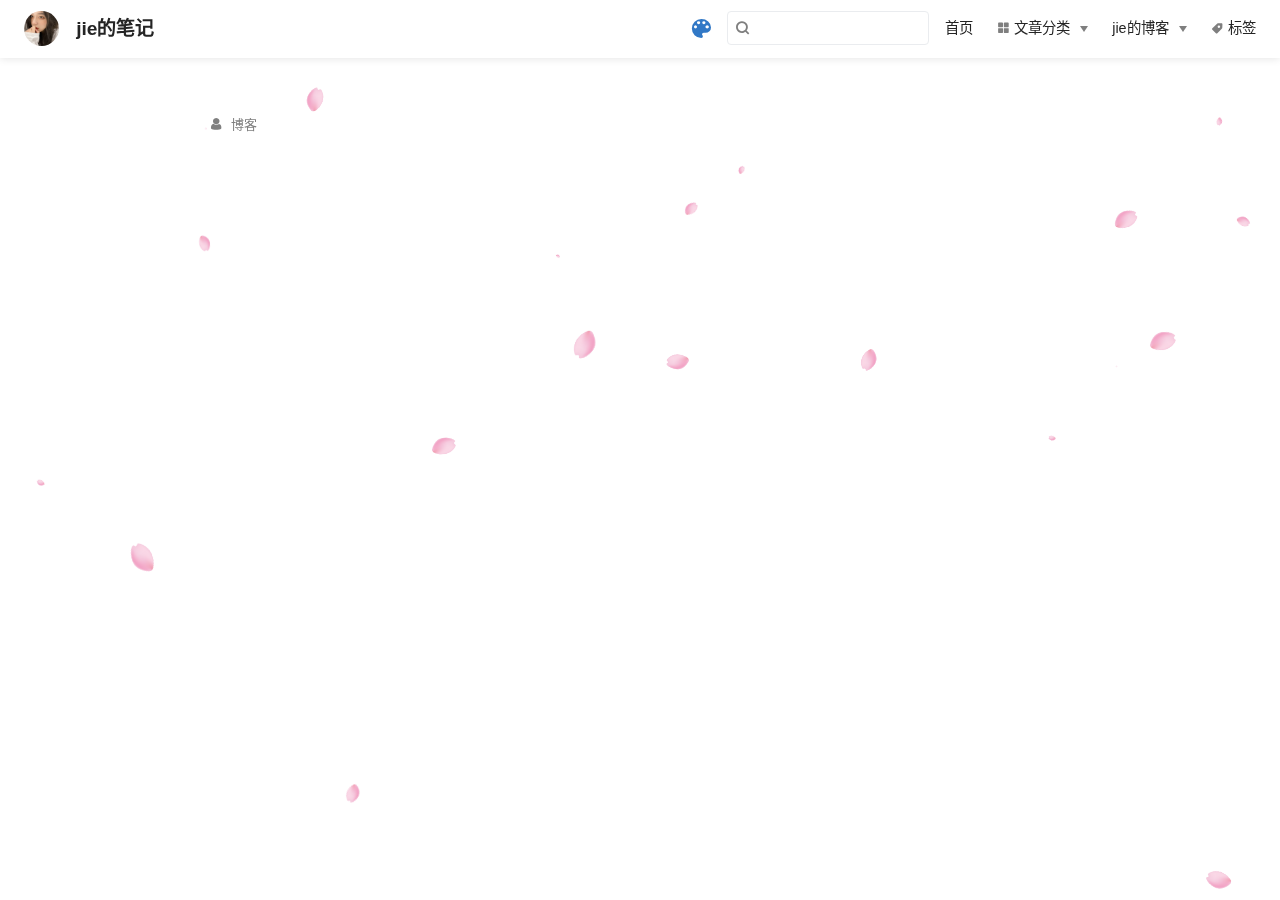
==== categories/index.html @ 3d23838f "feat two" ====
<!DOCTYPE html>
<html lang="zh-CN">
  <head>
    <meta charset="utf-8">
    <meta name="viewport" content="width=device-width,initial-scale=1">
    <title>Categories | jie的笔记</title>
    <meta name="generator" content="VuePress 1.9.9">
    
    <meta name="description" content="鸡鸡鸡">
    
    <link rel="preload" href="/assets/css/0.styles.43501069.css" as="style"><link rel="preload" href="/assets/js/app.37d0c473.js" as="script"><link rel="preload" href="/assets/js/3.f2fbe34a.js" as="script"><link rel="preload" href="/assets/js/1.c74af5e0.js" as="script"><link rel="prefetch" href="/assets/js/10.d3dc0fa8.js"><link rel="prefetch" href="/assets/js/11.78cf3663.js"><link rel="prefetch" href="/assets/js/12.e8c0bba5.js"><link rel="prefetch" href="/assets/js/13.410f27b8.js"><link rel="prefetch" href="/assets/js/14.32c86ac4.js"><link rel="prefetch" href="/assets/js/15.c1bbd202.js"><link rel="prefetch" href="/assets/js/4.d15a57fa.js"><link rel="prefetch" href="/assets/js/5.4e952d87.js"><link rel="prefetch" href="/assets/js/6.4888f1c6.js"><link rel="prefetch" href="/assets/js/7.62f1fdc5.js"><link rel="prefetch" href="/assets/js/8.a4cc8111.js"><link rel="prefetch" href="/assets/js/9.5aacf98c.js">
    <link rel="stylesheet" href="/assets/css/0.styles.43501069.css">
  </head>
  <body>
    <div id="app" data-server-rendered="true"><div class="theme-container no-sidebar" data-v-7dd95ae2><div data-v-7dd95ae2><div class="password-shadow password-wrapper-out" style="display:none;" data-v-59e6cb88 data-v-7dd95ae2 data-v-7dd95ae2><h3 class="title" data-v-59e6cb88>jie的笔记</h3> <p class="description" data-v-59e6cb88>鸡鸡鸡</p> <label id="box" class="inputBox" data-v-59e6cb88><input type="password" value="" data-v-59e6cb88> <span data-v-59e6cb88>Konck! Knock!</span> <button data-v-59e6cb88>OK</button></label> <div class="footer" data-v-59e6cb88><span data-v-59e6cb88><i class="iconfont reco-theme" data-v-59e6cb88></i> <a target="blank" href="https://vuepress-theme-reco.recoluan.com" data-v-59e6cb88>vuePress-theme-reco</a></span> <span data-v-59e6cb88><i class="iconfont reco-copyright" data-v-59e6cb88></i> <a data-v-59e6cb88><span data-v-59e6cb88>博客</span>
          
        <!---->
        2023
      </a></span></div></div> <div class="hide" data-v-7dd95ae2><header class="navbar" data-v-7dd95ae2><div class="sidebar-button"><svg xmlns="http://www.w3.org/2000/svg" aria-hidden="true" role="img" viewBox="0 0 448 512" class="icon"><path fill="currentColor" d="M436 124H12c-6.627 0-12-5.373-12-12V80c0-6.627 5.373-12 12-12h424c6.627 0 12 5.373 12 12v32c0 6.627-5.373 12-12 12zm0 160H12c-6.627 0-12-5.373-12-12v-32c0-6.627 5.373-12 12-12h424c6.627 0 12 5.373 12 12v32c0 6.627-5.373 12-12 12zm0 160H12c-6.627 0-12-5.373-12-12v-32c0-6.627 5.373-12 12-12h424c6.627 0 12 5.373 12 12v32c0 6.627-5.373 12-12 12z"></path></svg></div> <a href="/" class="home-link router-link-active"><img src="/11.png" alt="jie的笔记" class="logo"> <span class="site-name">jie的笔记</span></a> <div class="links"><div class="color-picker"><a class="color-button"><i class="iconfont reco-color"></i></a> <div class="color-picker-menu" style="display:none;"><div class="mode-options"><h4 class="title">Choose mode</h4> <ul class="color-mode-options"><li class="dark">dark</li><li class="auto active">auto</li><li class="light">light</li></ul></div></div></div> <div class="search-box"><i class="iconfont reco-search"></i> <input aria-label="Search" autocomplete="off" spellcheck="false" value=""> <!----></div> <nav class="nav-links can-hide"><div class="nav-item"><a href="/" class="nav-link"><i class="undefined"></i>
  首页
</a></div><div class="nav-item"><div class="dropdown-wrapper"><a class="dropdown-title"><span class="title"><i class="iconfont reco-category"></i>
      文章分类
    </span> <span class="arrow right"></span></a> <ul class="nav-dropdown" style="display:none;"><li class="dropdown-item"><!----> <a href="/categories/后端/" class="nav-link"><i class="undefined"></i>
  后端
</a></li><li class="dropdown-item"><!----> <a href="/categories/前端/" class="nav-link"><i class="undefined"></i>
  前端
</a></li></ul></div></div><div class="nav-item"><div class="dropdown-wrapper"><a class="dropdown-title"><span class="title"><i class="undefined"></i>
      jie的博客
    </span> <span class="arrow right"></span></a> <ul class="nav-dropdown" style="display:none;"><li class="dropdown-item"><!----> <a href="https://juejin.cn/user/4161014434105000" target="_blank" rel="noopener noreferrer" class="nav-link external"><i class="undefined"></i>
  掘金
  <span><svg xmlns="http://www.w3.org/2000/svg" aria-hidden="true" focusable="false" x="0px" y="0px" viewBox="0 0 100 100" width="15" height="15" class="icon outbound"><path fill="currentColor" d="M18.8,85.1h56l0,0c2.2,0,4-1.8,4-4v-32h-8v28h-48v-48h28v-8h-32l0,0c-2.2,0-4,1.8-4,4v56C14.8,83.3,16.6,85.1,18.8,85.1z"></path> <polygon fill="currentColor" points="45.7,48.7 51.3,54.3 77.2,28.5 77.2,37.2 85.2,37.2 85.2,14.9 62.8,14.9 62.8,22.9 71.5,22.9"></polygon></svg> <span class="sr-only">(opens new window)</span></span></a></li><li class="dropdown-item"><!----> <a href="https://github.com/jie0181" target="_blank" rel="noopener noreferrer" class="nav-link external"><i class="undefined"></i>
  Github
  <span><svg xmlns="http://www.w3.org/2000/svg" aria-hidden="true" focusable="false" x="0px" y="0px" viewBox="0 0 100 100" width="15" height="15" class="icon outbound"><path fill="currentColor" d="M18.8,85.1h56l0,0c2.2,0,4-1.8,4-4v-32h-8v28h-48v-48h28v-8h-32l0,0c-2.2,0-4,1.8-4,4v56C14.8,83.3,16.6,85.1,18.8,85.1z"></path> <polygon fill="currentColor" points="45.7,48.7 51.3,54.3 77.2,28.5 77.2,37.2 85.2,37.2 85.2,14.9 62.8,14.9 62.8,22.9 71.5,22.9"></polygon></svg> <span class="sr-only">(opens new window)</span></span></a></li></ul></div></div><div class="nav-item"><a href="/tag/" class="nav-link"><i class="iconfont reco-tag"></i>
  标签
</a></div> <!----></nav></div></header> <div class="sidebar-mask" data-v-7dd95ae2></div> <aside class="sidebar" data-v-7dd95ae2><div class="personal-info-wrapper" data-v-1fad0c41 data-v-7dd95ae2><img src="/11.png" alt="author-avatar" class="personal-img" data-v-1fad0c41> <h3 class="name" data-v-1fad0c41>
    博客
  </h3> <div class="num" data-v-1fad0c41><div data-v-1fad0c41><h3 data-v-1fad0c41>5</h3> <h6 data-v-1fad0c41>文章</h6></div> <div data-v-1fad0c41><h3 data-v-1fad0c41>2</h3> <h6 data-v-1fad0c41>标签</h6></div></div> <ul class="social-links" data-v-1fad0c41></ul> <hr data-v-1fad0c41></div> <nav class="nav-links"><div class="nav-item"><a href="/" class="nav-link"><i class="undefined"></i>
  首页
</a></div><div class="nav-item"><div class="dropdown-wrapper"><a class="dropdown-title"><span class="title"><i class="iconfont reco-category"></i>
      文章分类
    </span> <span class="arrow right"></span></a> <ul class="nav-dropdown" style="display:none;"><li class="dropdown-item"><!----> <a href="/categories/后端/" class="nav-link"><i class="undefined"></i>
  后端
</a></li><li class="dropdown-item"><!----> <a href="/categories/前端/" class="nav-link"><i class="undefined"></i>
  前端
</a></li></ul></div></div><div class="nav-item"><div class="dropdown-wrapper"><a class="dropdown-title"><span class="title"><i class="undefined"></i>
      jie的博客
    </span> <span class="arrow right"></span></a> <ul class="nav-dropdown" style="display:none;"><li class="dropdown-item"><!----> <a href="https://juejin.cn/user/4161014434105000" target="_blank" rel="noopener noreferrer" class="nav-link external"><i class="undefined"></i>
  掘金
  <span><svg xmlns="http://www.w3.org/2000/svg" aria-hidden="true" focusable="false" x="0px" y="0px" viewBox="0 0 100 100" width="15" height="15" class="icon outbound"><path fill="currentColor" d="M18.8,85.1h56l0,0c2.2,0,4-1.8,4-4v-32h-8v28h-48v-48h28v-8h-32l0,0c-2.2,0-4,1.8-4,4v56C14.8,83.3,16.6,85.1,18.8,85.1z"></path> <polygon fill="currentColor" points="45.7,48.7 51.3,54.3 77.2,28.5 77.2,37.2 85.2,37.2 85.2,14.9 62.8,14.9 62.8,22.9 71.5,22.9"></polygon></svg> <span class="sr-only">(opens new window)</span></span></a></li><li class="dropdown-item"><!----> <a href="https://github.com/jie0181" target="_blank" rel="noopener noreferrer" class="nav-link external"><i class="undefined"></i>
  Github
  <span><svg xmlns="http://www.w3.org/2000/svg" aria-hidden="true" focusable="false" x="0px" y="0px" viewBox="0 0 100 100" width="15" height="15" class="icon outbound"><path fill="currentColor" d="M18.8,85.1h56l0,0c2.2,0,4-1.8,4-4v-32h-8v28h-48v-48h28v-8h-32l0,0c-2.2,0-4,1.8-4,4v56C14.8,83.3,16.6,85.1,18.8,85.1z"></path> <polygon fill="currentColor" points="45.7,48.7 51.3,54.3 77.2,28.5 77.2,37.2 85.2,37.2 85.2,14.9 62.8,14.9 62.8,22.9 71.5,22.9"></polygon></svg> <span class="sr-only">(opens new window)</span></span></a></li></ul></div></div><div class="nav-item"><a href="/tag/" class="nav-link"><i class="iconfont reco-tag"></i>
  标签
</a></div> <!----></nav> <!----> </aside> <div class="password-shadow password-wrapper-in" style="display:none;" data-v-59e6cb88 data-v-7dd95ae2><h3 class="title" data-v-59e6cb88>Categories</h3> <!----> <label id="box" class="inputBox" data-v-59e6cb88><input type="password" value="" data-v-59e6cb88> <span data-v-59e6cb88>Konck! Knock!</span> <button data-v-59e6cb88>OK</button></label> <div class="footer" data-v-59e6cb88><span data-v-59e6cb88><i class="iconfont reco-theme" data-v-59e6cb88></i> <a target="blank" href="https://vuepress-theme-reco.recoluan.com" data-v-59e6cb88>vuePress-theme-reco</a></span> <span data-v-59e6cb88><i class="iconfont reco-copyright" data-v-59e6cb88></i> <a data-v-59e6cb88><span data-v-59e6cb88>博客</span>
          
        <!---->
        2023
      </a></span></div></div> <div data-v-7dd95ae2><div data-v-7dd95ae2><main class="page" style="padding-right:0;"><section style="display:;"><div class="page-title"><h1 class="title"></h1> <div data-v-8a445198><i class="iconfont reco-account" data-v-8a445198><span data-v-8a445198>博客</span></i> <!----> <!----> <!----></div></div> <!----></section> <footer class="page-edit"><!----> <!----></footer> <!----> <div class="comments-wrapper"><!----></div></main></div> <!----></div> <ul class="sub-sidebar sub-sidebar-wrapper" style="width:0;" data-v-b57cc07c data-v-7dd95ae2></ul></div></div></div><div class="global-ui"><div class="back-to-ceiling" style="right:1rem;bottom:6rem;width:2.5rem;height:2.5rem;border-radius:.25rem;line-height:2.5rem;display:none;" data-v-c6073ba8 data-v-c6073ba8><svg t="1574745035067" viewBox="0 0 1024 1024" version="1.1" xmlns="http://www.w3.org/2000/svg" p-id="5404" class="icon" data-v-c6073ba8><path d="M526.60727968 10.90185116a27.675 27.675 0 0 0-29.21455937 0c-131.36607665 82.28402758-218.69155461 228.01873535-218.69155402 394.07834331a462.20625001 462.20625001 0 0 0 5.36959153 69.94390903c1.00431239 6.55289093-0.34802892 13.13561351-3.76865779 18.80351572-32.63518765 54.11355614-51.75690182 118.55860487-51.7569018 187.94566865a371.06718723 371.06718723 0 0 0 11.50484808 91.98906777c6.53300375 25.50556257 41.68394495 28.14064038 52.69160883 4.22606766 17.37162448-37.73630017 42.14135425-72.50938081 72.80769204-103.21549295 2.18761121 3.04276886 4.15646224 6.24463696 6.40373557 9.22774369a1871.4375 1871.4375 0 0 0 140.04691725 5.34970492 1866.36093723 1866.36093723 0 0 0 140.04691723-5.34970492c2.24727335-2.98310674 4.21612437-6.18497483 6.3937923-9.2178004 30.66633723 30.70611158 55.4360664 65.4791928 72.80769147 103.21549355 11.00766384 23.91457269 46.15860503 21.27949489 52.69160879-4.22606768a371.15156223 371.15156223 0 0 0 11.514792-91.99901164c0-69.36717486-19.13165746-133.82216804-51.75690182-187.92578088-3.42062944-5.66790279-4.76302748-12.26056868-3.76865837-18.80351632a462.20625001 462.20625001 0 0 0 5.36959269-69.943909c-0.00994388-166.08943902-87.32547796-311.81420293-218.6915546-394.09823051zM605.93803103 357.87693858a93.93749974 93.93749974 0 1 1-187.89594924 6.1e-7 93.93749974 93.93749974 0 0 1 187.89594924-6.1e-7z" p-id="5405" data-v-c6073ba8></path><path d="M429.50777625 765.63860547C429.50777625 803.39355007 466.44236686 1000.39046097 512.00932183 1000.39046097c45.56695499 0 82.4922232-197.00623328 82.5015456-234.7518555 0-37.75494459-36.9345906-68.35043303-82.4922232-68.34111062-45.57627738-0.00932239-82.52019037 30.59548842-82.51086798 68.34111062z" p-id="5406" data-v-c6073ba8></path></svg></div><div class="Sakura" data-v-248d85d6><canvas id="canvas_sakura" style="z-index:-1;" data-v-248d85d6></canvas></div><canvas id="vuepress-canvas-cursor"></canvas></div></div>
    <script src="/assets/js/app.37d0c473.js" defer></script><script src="/assets/js/3.f2fbe34a.js" defer></script><script src="/assets/js/1.c74af5e0.js" defer></script>
  </body>
</html>
---- assets/css/0.styles.43501069.css ----
.medium-zoom-overlay{z-index:100}.medium-zoom-overlay~img{z-index:101}html{scroll-behavior:smooth}.dark .content__default code{background-color:rgba(58,58,92,.7);color:#fff}.back-to-ceiling[data-v-c6073ba8]{background-color:#fff;background-color:var(--background-color);box-shadow:0 1px 6px 0 rgba(0,0,0,.2);box-shadow:var(--box-shadow);position:fixed;display:inline-block;text-align:center;cursor:pointer}.back-to-ceiling[data-v-c6073ba8]::hover{background:#d5dbe7}.back-to-ceiling .icon[data-v-c6073ba8]{position:absolute;top:0;bottom:0;left:0;right:0;margin:auto;width:26px;height:26px;fill:#3178c6}.fade-enter-active[data-v-c6073ba8],.fade-leave-active[data-v-c6073ba8]{transition:all .5s}.fade-enter[data-v-c6073ba8],.fade-leave-to[data-v-c6073ba8]{opacity:0;transform:translateY(120px)}.pagation[data-v-22b6649c]{font-weight:700;text-align:center;color:#888;color:var(--text-color);margin:20px auto 0;background:#f2f2f2;background:var(--background-color)}.pagation .pagation-list[data-v-22b6649c]{font-size:0;line-height:50px;-webkit-touch-callout:none;-webkit-user-select:none;-moz-user-select:none;user-select:none}.pagation .pagation-list span[data-v-22b6649c]{font-size:14px}.pagation .pagation-list span.jump[data-v-22b6649c],.pagation .pagation-list span.jumpinp input[data-v-22b6649c]{box-shadow:var(--box-shadow);border:1px solid var(--border-color)!important;border:1px solid #ccc}.pagation .pagation-list span.jump[data-v-22b6649c]{padding:5px 8px;border-radius:4px;cursor:pointer;margin-left:5px}.pagation .pagation-list span.jumpinp input[data-v-22b6649c]{width:55px;height:26px;background-color:var(--background-color);font-size:13px;border-radius:4px;text-align:center;outline:none}.pagation .pagation-list span.bgprimary[data-v-22b6649c]{cursor:default;color:#fff;background:#3178c6;border-color:#3178c6}.pagation .pagation-list span.ellipsis[data-v-22b6649c]{padding:0 8px}.pagation .pagation-list span.jumppoint[data-v-22b6649c]{margin:0 10px 0 30px}.valine-wrapper #valine.v .vbtn{color:#2c3e50;color:var(--text-color);border:1px solid #eaecef;border-color:var(--border-color)}.valine-wrapper #valine.v .vbtn:hover{color:#3178c6;border-color:#3178c6}.valine-wrapper #valine.v .vwrap{background:rgba(27,31,35,.05);background:var(--code-color);border:1px solid #eaecef;border-color:var(--border-color)}.valine-wrapper #valine.v .vwrap .vheader .vinput{border-bottom:1px dashed var(--border-color)}.valine-wrapper #valine.v .vwrap .vheader .vinput:focus{border-bottom-color:#3178c6}.valine-wrapper #valine.v .vwrap .vheader .vinput:-internal-autofill-selected{background-color:var(--code-color)!important}.valine-wrapper #valine.v .vinfo{padding-left:.6rem}.valine-wrapper #valine.v .vcard .vquote{margin-left:0;border-left:none}.valine-wrapper #valine.v .vcard .vimg{width:2.8rem;height:2.8rem;border-radius:.25rem;border:none}.valine-wrapper #valine.v .vcard .vhead .vnick{color:#3178c6}.valine-wrapper #valine.v .vcard .vhead .vnick:before{background:#3178c6}.valine-wrapper #valine.v .vh{border-bottom:none}.valine-wrapper #valine.v .vh .vhead .vsys{color:#3178c6;color:var(--text-color);background:rgba(27,31,35,.05);background:var(--code-color)}.valine-wrapper #valine.v .vh .vmeta{margin-bottom:1rem}.valine-wrapper #valine.v .vh .vmeta .vat{margin-right:.3rem;background:rgba(27,31,35,.05);background:var(--code-color);border-radius:.25rem;padding:0 .4rem;color:var(--text-color);border:1px solid #eaecef;border-color:var(--border-color)}.valine-wrapper #valine.v .vh .vmeta .vat:hover{color:#3178c6;border-color:#3178c6}.valine-wrapper #valine.v .vh .vcontent{background:rgba(27,31,35,.05);background:var(--code-color);border-radius:.25rem;margin:0 .3rem;padding:.1rem .6rem .05rem}.valine-wrapper #valine.v .vh .vcontent p .at{color:#3178c6}.valine-wrapper #valine.v .vh .vcontent.expand:before{z-index:1;background:linear-gradient(180deg,hsla(0,0%,100%,0),#fff);background:linear-gradient(180deg,hsla(0,0%,100%,0),var(--background-color))}.valine-wrapper #valine.v .vh .vcontent.expand:after{color:#3178c6;color:var(--text-color);background:#fff;background:var(--background-color)}.valine-wrapper #valine.v .info{padding-right:.6rem}.valine-wrapper #valine.v .vbtn,.valine-wrapper #valine.v code,.valine-wrapper #valine.v pre{background:var(--background-color);color:var(--text-color)}.valine-wrapper #valine.v a{color:#3178c6}.valine-wrapper #valine.v a:before{background:#3178c6}

/*!
 * vssue - A vue-powered issue-based comment plugin
 *
 * @version v1.4.8
 * @link https://vssue.js.org
 * @license MIT
 * @copyright 2018-2021 meteorlxy
 */.vssue{color:#2c3e50}.vssue .vssue-button{color:#3eaf7c;border:2px solid #3eaf7c}.vssue .vssue-button:not(:disabled).vssue-button-primary{color:#3eaf7c;border-color:#3eaf7c}.vssue .vssue-icon{fill:#3eaf7c}.vssue .vssue-notice .vssue-alert{color:#3eaf7c;border:2px solid #c3ead8;background-color:#f5fbf8}.vssue .vssue-notice .vssue-progress{background-color:#3eaf7c}.vssue .vssue-status{color:#3eaf7c}@media screen and (max-width:576px){.vssue .vssue-new-comment .vssue-new-comment-body{margin-left:60px}}@media screen and (min-width:577px){.vssue .vssue-new-comment .vssue-new-comment-body{margin-left:70px}}@media screen and (max-width:576px){.vssue .vssue-new-comment .vssue-new-comment-footer{text-align:center}.vssue .vssue-new-comment .vssue-new-comment-footer .vssue-new-comment-operations{margin-top:10px}}@media screen and (min-width:577px){.vssue .vssue-new-comment .vssue-new-comment-footer{margin-left:70px;text-align:right}.vssue .vssue-new-comment .vssue-new-comment-footer .vssue-current-user{float:left}}.vssue .vssue-new-comment .vssue-new-comment-input{background-color:#f5fbf8}.vssue .vssue-comments .vssue-comment.vssue-comment-edit-mode .vssue-comment-main,.vssue .vssue-new-comment .vssue-new-comment-input:focus{border-color:#9adbbe;box-shadow:0 0 1px 1px #9adbbe}@media screen and (max-width:576px){.vssue .vssue-comments .vssue-comment .vssue-comment-body{margin-left:60px}}@media screen and (min-width:577px){.vssue .vssue-comments .vssue-comment .vssue-comment-body{margin-left:70px}}.vssue .vssue-comments .vssue-comment .vssue-comment-footer .vssue-comment-operations,.vssue .vssue-comments .vssue-comment .vssue-comment-footer .vssue-comment-reactions .vssue-comment-reaction{color:#3eaf7c}@media screen and (max-width:576px){.vssue .vssue-pagination{flex-direction:column;justify-content:center;text-align:center}}@media screen and (max-width:576px){.vssue .vssue-pagination .vssue-pagination-page{margin-top:10px}}@media screen and (min-width:577px){.vssue .vssue-pagination .vssue-pagination-page{text-align:right}}.vssue .vssue-pagination .vssue-pagination-select{border:1px solid #9adbbe}.vssue .vssue-pagination .vssue-pagination-select:focus{box-shadow:0 0 .2px .2px #9adbbe}.vssue .vssue-pagination .vssue-pagination-link:not(.disabled),.vssue :not(.vssue-comment-content) a{color:#3eaf7c}.markdown-body .tab-size[data-tab-size="1"]{-o-tab-size:1}.markdown-body .tab-size[data-tab-size="2"]{-o-tab-size:2}.markdown-body .tab-size[data-tab-size="3"]{-o-tab-size:3}.markdown-body .tab-size[data-tab-size="4"]{-o-tab-size:4}.markdown-body .tab-size[data-tab-size="5"]{-o-tab-size:5}.markdown-body .tab-size[data-tab-size="6"]{-o-tab-size:6}.markdown-body .tab-size[data-tab-size="7"]{-o-tab-size:7}.markdown-body .tab-size[data-tab-size="8"]{-o-tab-size:8}.markdown-body .tab-size[data-tab-size="9"]{-o-tab-size:9}.markdown-body .tab-size[data-tab-size="10"]{-o-tab-size:10}.markdown-body .tab-size[data-tab-size="11"]{-o-tab-size:11}.markdown-body .tab-size[data-tab-size="12"]{-o-tab-size:12}@font-face{font-family:octicons-link;src:url([data-uri]) format("woff")}.markdown-body .octicon{display:inline-block;fill:currentColor;vertical-align:text-bottom}.markdown-body .anchor{float:left;line-height:1;margin-left:-20px;padding-right:4px}.markdown-body .anchor:focus{outline:none}.markdown-body h1 .octicon-link,.markdown-body h2 .octicon-link,.markdown-body h3 .octicon-link,.markdown-body h4 .octicon-link,.markdown-body h5 .octicon-link,.markdown-body h6 .octicon-link{color:#1b1f23;vertical-align:middle;visibility:hidden}.markdown-body h1:hover .anchor,.markdown-body h2:hover .anchor,.markdown-body h3:hover .anchor,.markdown-body h4:hover .anchor,.markdown-body h5:hover .anchor,.markdown-body h6:hover .anchor{text-decoration:none}.markdown-body h1:hover .anchor .octicon-link,.markdown-body h2:hover .anchor .octicon-link,.markdown-body h3:hover .anchor .octicon-link,.markdown-body h4:hover .anchor .octicon-link,.markdown-body h5:hover .anchor .octicon-link,.markdown-body h6:hover .anchor .octicon-link{visibility:visible}.markdown-body{-ms-text-size-adjust:100%;-webkit-text-size-adjust:100%;color:#24292e;font-family:-apple-system,BlinkMacSystemFont,Segoe UI,Helvetica,Arial,sans-serif,Apple Color Emoji,Segoe UI Emoji,Segoe UI Symbol;font-size:16px;line-height:1.5;word-wrap:break-word}.markdown-body .pl-c{color:#6a737d}.markdown-body .pl-c1,.markdown-body .pl-s .pl-v{color:#005cc5}.markdown-body .pl-e,.markdown-body .pl-en{color:#6f42c1}.markdown-body .pl-s .pl-s1,.markdown-body .pl-smi{color:#24292e}.markdown-body .pl-ent{color:#22863a}.markdown-body .pl-k{color:#d73a49}.markdown-body .pl-pds,.markdown-body .pl-s,.markdown-body .pl-s .pl-pse .pl-s1,.markdown-body .pl-sr,.markdown-body .pl-sr .pl-cce,.markdown-body .pl-sr .pl-sra,.markdown-body .pl-sr .pl-sre{color:#032f62}.markdown-body .pl-smw,.markdown-body .pl-v{color:#e36209}.markdown-body .pl-bu{color:#b31d28}.markdown-body .pl-ii{background-color:#b31d28;color:#fafbfc}.markdown-body .pl-c2{background-color:#d73a49;color:#fafbfc}.markdown-body .pl-c2:before{content:"^M"}.markdown-body .pl-sr .pl-cce{color:#22863a;font-weight:700}.markdown-body .pl-ml{color:#735c0f}.markdown-body .pl-mh,.markdown-body .pl-mh .pl-en,.markdown-body .pl-ms{color:#005cc5;font-weight:700}.markdown-body .pl-mi{color:#24292e;font-style:italic}.markdown-body .pl-mb{color:#24292e;font-weight:700}.markdown-body .pl-md{background-color:#ffeef0;color:#b31d28}.markdown-body .pl-mi1{background-color:#f0fff4;color:#22863a}.markdown-body .pl-mc{background-color:#ffebda;color:#e36209}.markdown-body .pl-mi2{background-color:#005cc5;color:#f6f8fa}.markdown-body .pl-mdr{color:#6f42c1;font-weight:700}.markdown-body .pl-ba{color:#586069}.markdown-body .pl-sg{color:#959da5}.markdown-body .pl-corl{color:#032f62;text-decoration:underline}.markdown-body details{display:block}.markdown-body summary{display:list-item}.markdown-body a{background-color:transparent}.markdown-body a:active,.markdown-body a:hover{outline-width:0}.markdown-body strong{font-weight:inherit;font-weight:bolder}.markdown-body h1{margin:.67em 0}.markdown-body img{border-style:none}.markdown-body code,.markdown-body kbd,.markdown-body pre{font-family:monospace,monospace;font-size:1em}.markdown-body hr{box-sizing:content-box;overflow:visible}.markdown-body input{font:inherit;margin:0;overflow:visible}.markdown-body [type=checkbox]{box-sizing:border-box;padding:0}.markdown-body *{box-sizing:border-box}.markdown-body input{font-family:inherit;font-size:inherit;line-height:inherit}.markdown-body a{color:#0366d6;text-decoration:none}.markdown-body a:hover{text-decoration:underline}.markdown-body strong{font-weight:600}.markdown-body hr{background:transparent;border-bottom:1px solid #dfe2e5;height:0;margin:15px 0;overflow:hidden}.markdown-body hr:after,.markdown-body hr:before{content:"";display:table}.markdown-body hr:after{clear:both}.markdown-body table{border-collapse:collapse;border-spacing:0}.markdown-body td,.markdown-body th{padding:0}.markdown-body details summary{cursor:pointer}.markdown-body h1,.markdown-body h2,.markdown-body h3,.markdown-body h4,.markdown-body h5,.markdown-body h6{margin-bottom:0;margin-top:0}.markdown-body h1{font-size:32px}.markdown-body h1,.markdown-body h2{font-weight:600}.markdown-body h2{font-size:24px}.markdown-body h3{font-size:20px}.markdown-body h3,.markdown-body h4{font-weight:600}.markdown-body h4{font-size:16px}.markdown-body h5{font-size:14px}.markdown-body h5,.markdown-body h6{font-weight:600}.markdown-body h6{font-size:12px}.markdown-body p{margin-bottom:10px;margin-top:0}.markdown-body blockquote{margin:0}.markdown-body ol,.markdown-body ul{margin-bottom:0;margin-top:0;padding-left:0}.markdown-body ol ol,.markdown-body ul ol{list-style-type:lower-roman}.markdown-body ol ol ol,.markdown-body ol ul ol,.markdown-body ul ol ol,.markdown-body ul ul ol{list-style-type:lower-alpha}.markdown-body dd{margin-left:0}.markdown-body code,.markdown-body pre{font-family:SFMono-Regular,Consolas,Liberation Mono,Menlo,Courier,monospace;font-size:12px}.markdown-body pre{margin-bottom:0;margin-top:0}.markdown-body input::-webkit-inner-spin-button,.markdown-body input::-webkit-outer-spin-button{-webkit-appearance:none;appearance:none;margin:0}.markdown-body .border{border:1px solid #e1e4e8!important}.markdown-body .border-0{border:0!important}.markdown-body .border-bottom{border-bottom:1px solid #e1e4e8!important}.markdown-body .rounded-1{border-radius:3px!important}.markdown-body .bg-white{background-color:#fff!important}.markdown-body .bg-gray-light{background-color:#fafbfc!important}.markdown-body .text-gray-light{color:#6a737d!important}.markdown-body .mb-0{margin-bottom:0!important}.markdown-body .my-2{margin-bottom:8px!important;margin-top:8px!important}.markdown-body .py-0{padding-bottom:0!important;padding-top:0!important}.markdown-body .py-2{padding-bottom:8px!important;padding-top:8px!important}.markdown-body .pl-3,.markdown-body .px-3{padding-left:16px!important}.markdown-body .px-3{padding-right:16px!important}.markdown-body .f6{font-size:12px!important}.markdown-body .lh-condensed{line-height:1.25!important}.markdown-body .text-bold{font-weight:600!important}.markdown-body:after,.markdown-body:before{content:"";display:table}.markdown-body:after{clear:both}.markdown-body>:first-child{margin-top:0!important}.markdown-body>:last-child{margin-bottom:0!important}.markdown-body a:not([href]){color:inherit;text-decoration:none}.markdown-body blockquote,.markdown-body dl,.markdown-body ol,.markdown-body p,.markdown-body pre,.markdown-body table,.markdown-body ul{margin-bottom:16px;margin-top:0}.markdown-body hr{background-color:#e1e4e8;border:0;height:.25em;margin:24px 0;padding:0}.markdown-body blockquote{border-left:.25em solid #dfe2e5;color:#6a737d;padding:0 1em}.markdown-body blockquote>:first-child{margin-top:0}.markdown-body blockquote>:last-child{margin-bottom:0}.markdown-body kbd{border:1px solid #c6cbd1;border-bottom-color:#959da5;box-shadow:inset 0 -1px 0 #959da5;font-size:11px}.markdown-body h1,.markdown-body h2,.markdown-body h3,.markdown-body h4,.markdown-body h5,.markdown-body h6{font-weight:600;line-height:1.25;margin-bottom:16px;margin-top:24px}.markdown-body h1{font-size:2em}.markdown-body h1,.markdown-body h2{border-bottom:1px solid #eaecef;padding-bottom:.3em}.markdown-body h2{font-size:1.5em}.markdown-body h3{font-size:1.25em}.markdown-body h4{font-size:1em}.markdown-body h5{font-size:.875em}.markdown-body h6{color:#6a737d;font-size:.85em}.markdown-body ol,.markdown-body ul{padding-left:2em}.markdown-body ol ol,.markdown-body ol ul,.markdown-body ul ol,.markdown-body ul ul{margin-bottom:0;margin-top:0}.markdown-body li{word-wrap:break-all}.markdown-body li>p{margin-top:16px}.markdown-body li+li{margin-top:.25em}.markdown-body dl{padding:0}.markdown-body dl dt{font-size:1em;font-style:italic;font-weight:600;margin-top:16px;padding:0}.markdown-body dl dd{margin-bottom:16px;padding:0 16px}.markdown-body table{display:block;overflow:auto;width:100%}.markdown-body table th{font-weight:600}.markdown-body table td,.markdown-body table th{border:1px solid #dfe2e5;padding:6px 13px}.markdown-body table tr{background-color:#fff;border-top:1px solid #c6cbd1}.markdown-body table tr:nth-child(2n){background-color:#f6f8fa}.markdown-body img{background-color:#fff;box-sizing:content-box;max-width:100%}.markdown-body img[align=right]{padding-left:20px}.markdown-body img[align=left]{padding-right:20px}.markdown-body code{background-color:rgba(27,31,35,.05);border-radius:3px;font-size:85%;margin:0;padding:.2em .4em}.markdown-body pre{word-wrap:normal}.markdown-body pre>code{background:transparent;border:0;font-size:100%;margin:0;padding:0;white-space:pre;word-break:normal}.markdown-body .highlight{margin-bottom:16px}.markdown-body .highlight pre{margin-bottom:0;word-break:normal}.markdown-body .highlight pre,.markdown-body pre{background-color:#f6f8fa;border-radius:3px;font-size:85%;line-height:1.45;overflow:auto;padding:16px}.markdown-body pre code{background-color:transparent;border:0;display:inline;line-height:inherit;margin:0;max-width:auto;overflow:visible;padding:0;word-wrap:normal}.markdown-body .commit-tease-sha{color:#444d56;display:inline-block;font-family:SFMono-Regular,Consolas,Liberation Mono,Menlo,Courier,monospace;font-size:90%}.markdown-body .blob-wrapper{border-bottom-left-radius:3px;border-bottom-right-radius:3px;overflow-x:auto;overflow-y:hidden}.markdown-body .blob-wrapper-embedded{max-height:240px;overflow-y:auto}.markdown-body .blob-num{-moz-user-select:none;-ms-user-select:none;-webkit-user-select:none;color:rgba(27,31,35,.3);cursor:pointer;font-family:SFMono-Regular,Consolas,Liberation Mono,Menlo,Courier,monospace;font-size:12px;line-height:20px;min-width:50px;padding-left:10px;padding-right:10px;text-align:right;user-select:none;vertical-align:top;white-space:nowrap;width:1%}.markdown-body .blob-num:hover{color:rgba(27,31,35,.6)}.markdown-body .blob-num:before{content:attr(data-line-number)}.markdown-body .blob-code{line-height:20px;padding-left:10px;padding-right:10px;position:relative;vertical-align:top}.markdown-body .blob-code-inner{color:#24292e;font-family:SFMono-Regular,Consolas,Liberation Mono,Menlo,Courier,monospace;font-size:12px;overflow:visible;white-space:pre;word-wrap:normal}.markdown-body .pl-token.active,.markdown-body .pl-token:hover{background:#ffea7f;cursor:pointer}.markdown-body kbd{background-color:#fafbfc;border:1px solid #d1d5da;border-bottom-color:#c6cbd1;border-radius:3px;box-shadow:inset 0 -1px 0 #c6cbd1;color:#444d56;display:inline-block;font:11px SFMono-Regular,Consolas,Liberation Mono,Menlo,Courier,monospace;line-height:10px;padding:3px 5px;vertical-align:middle}.markdown-body :checked+.radio-label{border-color:#0366d6;position:relative;z-index:1}.markdown-body .tab-size[data-tab-size="1"]{-moz-tab-size:1;tab-size:1}.markdown-body .tab-size[data-tab-size="2"]{-moz-tab-size:2;tab-size:2}.markdown-body .tab-size[data-tab-size="3"]{-moz-tab-size:3;tab-size:3}.markdown-body .tab-size[data-tab-size="4"]{-moz-tab-size:4;tab-size:4}.markdown-body .tab-size[data-tab-size="5"]{-moz-tab-size:5;tab-size:5}.markdown-body .tab-size[data-tab-size="6"]{-moz-tab-size:6;tab-size:6}.markdown-body .tab-size[data-tab-size="7"]{-moz-tab-size:7;tab-size:7}.markdown-body .tab-size[data-tab-size="8"]{-moz-tab-size:8;tab-size:8}.markdown-body .tab-size[data-tab-size="9"]{-moz-tab-size:9;tab-size:9}.markdown-body .tab-size[data-tab-size="10"]{-moz-tab-size:10;tab-size:10}.markdown-body .tab-size[data-tab-size="11"]{-moz-tab-size:11;tab-size:11}.markdown-body .tab-size[data-tab-size="12"]{-moz-tab-size:12;tab-size:12}.markdown-body .task-list-item{list-style-type:none}.markdown-body .task-list-item+.task-list-item{margin-top:3px}.markdown-body .task-list-item input{margin:0 .2em .25em -1.6em;vertical-align:middle}.markdown-body hr{border-bottom-color:#eee}.markdown-body .pl-0{padding-left:0!important}.markdown-body .pl-1{padding-left:4px!important}.markdown-body .pl-2{padding-left:8px!important}.markdown-body .pl-3{padding-left:16px!important}.markdown-body .pl-4{padding-left:24px!important}.markdown-body .pl-5{padding-left:32px!important}.markdown-body .pl-6{padding-left:40px!important}.markdown-body .pl-7{padding-left:48px!important}.markdown-body .pl-8{padding-left:64px!important}.markdown-body .pl-9{padding-left:80px!important}.markdown-body .pl-10{padding-left:96px!important}.markdown-body .pl-11{padding-left:112px!important}.markdown-body .pl-12{padding-left:128px!important}.clearfix:after,.vssue .vssue-new-comment .vssue-new-comment-footer:after{display:block;clear:both;content:""}.vssue{width:100%;color:#242424;font-size:16px;font-family:-apple-system,BlinkMacSystemFont,Segoe UI,Helvetica,Arial,sans-serif,Apple Color Emoji,Segoe UI Emoji,Segoe UI Symbol;padding:10px}.vssue .vssue-button{outline:none;cursor:pointer;padding:10px 20px;font-size:1.05;font-weight:700;color:#3178c6;background-color:transparent;border:2px solid #3178c6;border-radius:10px}.vssue .vssue-button:disabled{cursor:not-allowed;color:#eaecef;border-color:#eaecef}.vssue .vssue-button:disabled .vssue-icon{fill:#eaecef}.vssue .vssue-button:not(:disabled).vssue-button-default{color:#a3aab1;border-color:#a3aab1}.vssue .vssue-button:not(:disabled).vssue-button-primary{color:#3178c6;border-color:#3178c6}.vssue .vssue-icon{width:1em;height:1em;vertical-align:-.15em;fill:#3178c6;overflow:hidden}.vssue .vssue-icon-loading{animation:vssue-keyframe-rotation 1s linear infinite}@keyframes vssue-keyframe-rotation{0%{transform:rotate(0deg)}to{transform:rotate(1turn)}}.vssue .fade-appear-active,.vssue .fade-enter-active{transition:all .3s ease}.vssue .fade-leave-active{transition:all .3s cubic-bezier(1,.5,.8,1)}.vssue .fade-appear,.vssue .fade-enter,.vssue .fade-leave-to{opacity:0}.vssue .vssue-notice{position:relative;z-index:100;transform:translateY(-11px)}.vssue .vssue-notice .vssue-alert{position:absolute;z-index:101;cursor:pointer;top:0;padding:10px 20px;width:100%;color:#3178c6;border:2px solid #c0d6ef;border-radius:5px;background-color:#f4f8fc}.vssue .vssue-notice .vssue-progress{position:absolute;top:0;left:0;height:2px;background-color:#3178c6}.vssue .vssue-status{text-align:center;padding-top:20px;padding-bottom:10px;color:#3178c6}.vssue .vssue-status .vssue-icon{font-size:1.4em}.vssue .vssue-status .vssue-status-info{margin-top:10px;margin-bottom:10px}.vssue .vssue-header{padding-bottom:10px;border-bottom:1px solid #eaecef;margin-bottom:10px;overflow:hidden}.vssue .vssue-header .vssue-header-powered-by{float:right}.vssue .vssue-new-comment{border-bottom:1px solid #eaecef;margin-top:10px;margin-bottom:10px}.vssue .vssue-new-comment .vssue-comment-avatar{float:left;width:50px;height:50px}.vssue .vssue-new-comment .vssue-comment-avatar img{width:50px;height:50px}.vssue .vssue-new-comment .vssue-comment-avatar .vssue-icon{cursor:pointer;padding:5px;font-size:50px;fill:#757f8a}.vssue .vssue-new-comment .vssue-new-comment-body{position:relative}@media screen and (max-width:719px){.vssue .vssue-new-comment .vssue-new-comment-body{margin-left:60px}}@media screen and (min-width:720px){.vssue .vssue-new-comment .vssue-new-comment-body{margin-left:70px}}.vssue .vssue-new-comment .vssue-new-comment-body .vssue-new-comment-loading{position:absolute;top:50%;left:50%;transform:translate(-50%,-50%)}.vssue .vssue-new-comment .vssue-new-comment-footer{margin-top:10px;margin-bottom:10px}.vssue .vssue-new-comment .vssue-new-comment-footer .vssue-current-user{color:#a3aab1}.vssue .vssue-new-comment .vssue-new-comment-footer .vssue-current-user .vssue-logout{cursor:pointer;text-decoration:underline;color:#a3aab1;font-weight:400}@media screen and (max-width:719px){.vssue .vssue-new-comment .vssue-new-comment-footer{text-align:center}.vssue .vssue-new-comment .vssue-new-comment-footer .vssue-new-comment-operations{margin-top:10px}}@media screen and (min-width:720px){.vssue .vssue-new-comment .vssue-new-comment-footer{margin-left:70px;text-align:right}.vssue .vssue-new-comment .vssue-new-comment-footer .vssue-current-user{float:left}}.vssue .vssue-new-comment .vssue-new-comment-input{resize:none;outline:none;width:100%;padding:15px;font-size:16px;font-family:-apple-system,BlinkMacSystemFont,Segoe UI,Helvetica,Arial,sans-serif,Apple Color Emoji,Segoe UI Emoji,Segoe UI Symbol;background-color:#f4f8fc;border:1px solid #eaecef;border-radius:5px}.vssue .vssue-new-comment .vssue-new-comment-input:disabled{cursor:not-allowed;background-color:#f0f2f4}.vssue .vssue-new-comment .vssue-new-comment-input:focus{background-color:#fff;border-color:#96bbe5;box-shadow:0 0 1px 1px #96bbe5}.vssue .vssue-new-comment .vssue-new-comment-input::-moz-placeholder{color:#a3aab1}.vssue .vssue-new-comment .vssue-new-comment-input::placeholder{color:#a3aab1}.vssue .vssue-comments .vssue-comment{margin:15px 0}.vssue .vssue-comments .vssue-comment.vssue-comment-edit-mode .vssue-comment-main{border-color:#96bbe5;box-shadow:0 0 1px 1px #96bbe5}.vssue .vssue-comments .vssue-comment.vssue-comment-disabled{pointer-events:none}.vssue .vssue-comments .vssue-comment.vssue-comment-disabled .vssue-comment-body{background-color:#f9f9fa}.vssue .vssue-comments .vssue-comment .vssue-comment-avatar{float:left;width:50px;height:50px}.vssue .vssue-comments .vssue-comment .vssue-comment-avatar img{width:50px;height:50px}@media screen and (max-width:719px){.vssue .vssue-comments .vssue-comment .vssue-comment-body{margin-left:60px}}@media screen and (min-width:720px){.vssue .vssue-comments .vssue-comment .vssue-comment-body{margin-left:70px}}.vssue .vssue-comments .vssue-comment .vssue-comment-header{padding:10px 15px;overflow:hidden;border-top-left-radius:5px;border-top-right-radius:5px;border:1px solid #eaecef;border-bottom:none}.vssue .vssue-comments .vssue-comment .vssue-comment-header .vssue-comment-created-at{float:right;cursor:default;color:#a3aab1}.vssue .vssue-comments .vssue-comment .vssue-comment-main{padding:15px;border:1px solid #eaecef}.vssue .vssue-comments .vssue-comment .vssue-comment-main .vssue-edit-comment-input{resize:none;outline:none;border:none;width:100%;background:transparent}.vssue .vssue-comments .vssue-comment .vssue-comment-footer{padding:10px 15px;overflow:hidden;border-bottom-left-radius:5px;border-bottom-right-radius:5px;border:1px solid #eaecef;border-top:none}.vssue .vssue-comments .vssue-comment .vssue-comment-footer .vssue-comment-hint{cursor:default;color:#a3aab1}.vssue .vssue-comments .vssue-comment .vssue-comment-footer .vssue-comment-reactions .vssue-comment-reaction{cursor:pointer;display:inline-block;margin-right:8px;color:#3178c6}.vssue .vssue-comments .vssue-comment .vssue-comment-footer .vssue-comment-operations{float:right;color:#3178c6}.vssue .vssue-comments .vssue-comment .vssue-comment-footer .vssue-comment-operations .vssue-comment-operation{cursor:pointer;margin-left:8px}.vssue .vssue-comments .vssue-comment .vssue-comment-footer .vssue-comment-operations .vssue-comment-operation.vssue-comment-operation-muted{color:#a3aab1}.vssue .vssue-comments .vssue-comment .vssue-comment-footer .vssue-comment-operations .vssue-comment-operation.vssue-comment-operation-muted .vssue-icon{fill:#a3aab1}.vssue .vssue-pagination{cursor:default;display:flex;padding:5px;color:#a3aab1}@media screen and (max-width:719px){.vssue .vssue-pagination{flex-direction:column;justify-content:center;text-align:center}}.vssue .vssue-pagination .vssue-pagination-loading,.vssue .vssue-pagination .vssue-pagination-page,.vssue .vssue-pagination .vssue-pagination-per-page{flex:1}@media screen and (max-width:719px){.vssue .vssue-pagination .vssue-pagination-page{margin-top:10px}}@media screen and (min-width:720px){.vssue .vssue-pagination .vssue-pagination-page{text-align:right}}.vssue .vssue-pagination .vssue-pagination-select{outline:none;-webkit-appearance:none;-moz-appearance:none;appearance:none;border:1px solid #96bbe5;padding-left:.2rem;padding-right:1rem;background-color:transparent;background-image:url("data:image/svg+xml;charset=utf8,%3Csvg class='icon' viewBox='0 0 1024 1024' xmlns='http://www.w3.org/2000/svg'%3E%3Cdefs%3E%3Cstyle/%3E%3C/defs%3E%3Cpath d='M676.395 432.896a21.333 21.333 0 0 0-30.166 0L511.061 568.021 377.728 434.645a21.333 21.333 0 0 0-30.165 30.166l148.394 148.48a21.419 21.419 0 0 0 30.208 0l150.23-150.187a21.333 21.333 0 0 0 0-30.208'/%3E%3C/svg%3E");background-repeat:no-repeat;background-position:100%}.vssue .vssue-pagination .vssue-pagination-select:disabled{cursor:not-allowed}.vssue .vssue-pagination .vssue-pagination-select:focus{background-color:#fff;box-shadow:0 0 .2px .2px #96bbe5}.vssue .vssue-pagination .vssue-pagination-link{display:inline-block;min-width:1em;text-align:center}.vssue .vssue-pagination .vssue-pagination-link.disabled{pointer-events:none}.vssue .vssue-pagination .vssue-pagination-link:not(.disabled){color:#3178c6;font-weight:500;cursor:pointer}.vssue,.vssue *{box-sizing:border-box}.vssue :not(.vssue-comment-content) a{cursor:pointer;font-weight:500;color:#3178c6;text-decoration:none}.vssue :not(.vssue-comment-content) hr{display:block;height:1px;border:0;border-top:1px solid #eaecef;margin:1.2rem 0;padding:0}.vssue-wrapper.vssue{color:#2c3e50;color:var(--text-color)}.vssue-wrapper.vssue .vssue-new-comment{border-bottom:1px solid #eaecef;border-bottom:1px solid var(--border-color)}.vssue-wrapper.vssue .vssue-new-comment .vssue-new-comment-input:disabled{background-color:#fff;background-color:var(--background-color);border:1px solid #eaecef;border:1px solid var(--border-color)}.vssue-wrapper.vssue .vssue-new-comment .vssue-new-comment-footer .vssue-current-user{color:#2c3e50;color:var(--text-color)}.vssue-wrapper.vssue .vssue-header{border-bottom:1px solid #eaecef;border-bottom:1px solid var(--border-color)}.vssue-wrapper.vssue .vssue-comments .vssue-pagination .vssue-pagination-per-page .vssue-pagination-select{color:var(--text-color)}.vssue-wrapper.vssue .vssue-comments .vssue-comment .vssue-comment-body .vssue-comment-footer,.vssue-wrapper.vssue .vssue-comments .vssue-comment .vssue-comment-body .vssue-comment-header,.vssue-wrapper.vssue .vssue-comments .vssue-comment .vssue-comment-body .vssue-comment-main{border:none}.vssue-wrapper.vssue .vssue-comments .vssue-comment .vssue-comment-body .vssue-comment-footer,.vssue-wrapper.vssue .vssue-comments .vssue-comment .vssue-comment-body .vssue-comment-main{background:var(--code-color)}.vssue-wrapper.vssue .vssue-comments .vssue-comment .vssue-comment-body .vssue-comment-footer{border-top:2px solid var(--background-color)}.vssue-wrapper.vssue .vssue-comments .vssue-comment .vssue-comment-avatar img{width:2.8rem;height:2.8rem;border-radius:.25rem}.vssue-wrapper.vssue .markdown-body{color:var(--text-color)}#nprogress{pointer-events:none}#nprogress .bar{background:#3178c6;position:fixed;z-index:1031;top:0;left:0;width:100%;height:2px}#nprogress .peg{display:block;position:absolute;right:0;width:100px;height:100%;box-shadow:0 0 10px #3178c6,0 0 5px #3178c6;opacity:1;transform:rotate(3deg) translateY(-4px)}#nprogress .spinner{display:block;position:fixed;z-index:1031;top:15px;right:15px}#nprogress .spinner-icon{width:18px;height:18px;box-sizing:border-box;border-color:#3178c6 transparent transparent #3178c6;border-style:solid;border-width:2px;border-radius:50%;animation:nprogress-spinner .4s linear infinite}.nprogress-custom-parent{overflow:hidden;position:relative}.nprogress-custom-parent #nprogress .bar,.nprogress-custom-parent #nprogress .spinner{position:absolute}@keyframes nprogress-spinner{0%{transform:rotate(0deg)}to{transform:rotate(1turn)}}#canvas_sakura[data-v-248d85d6]{pointer-events:none;position:fixed;top:0;left:0}.icon.outbound{color:#aaa;display:inline-block;vertical-align:middle;position:relative;top:-1px}.sr-only{position:absolute;width:1px;height:1px;padding:0;margin:-1px;overflow:hidden;clip:rect(0,0,0,0);white-space:nowrap;border-width:0}.home{padding:3.6rem 2rem 0;max-width:960px;margin:0 auto}.home .hero{text-align:center}.home .hero h1{display:block;font-size:2.5rem;color:var(--text-color)}.home .hero .action,.home .hero .description,.home .hero h1{margin:1.8rem auto}.home .hero .description{font-size:1.6rem;line-height:1.3;color:var(--text-color)}.home .hero .action-button{display:inline-block;font-size:1.2rem;color:#fff;background-color:#3178c6;padding:.2rem 1.2rem;border-radius:.25rem;transition:background-color .1s ease;box-sizing:border-box}.home .hero .action-button:hover{background-color:#4185d0}.home .features{border-top:1px solid var(--border-color);padding:1.2rem 0;margin-top:2.5rem;display:flex;flex-wrap:wrap;align-items:flex-start;align-content:stretch;justify-content:space-between}.home .feature{flex-grow:1;flex-basis:30%;max-width:30%;transition:all .5s;color:var(--text-color)}.home .feature h2{font-size:1.6rem;font-weight:500;border-bottom:none;padding-bottom:0}.home .feature:hover{transform:scale(1.05)}@media (max-width:719px){.home .features{flex-direction:column}.home .feature{max-width:100%;padding:0 2.5rem}}@media (max-width:419px){.home{padding-left:1.5rem;padding-right:1.5rem}.home .hero img{max-height:210px;margin:2rem auto 1.2rem}.home .hero h1{font-size:2rem}.home .hero .action,.home .hero .description,.home .hero h1{margin:1.2rem auto}.home .hero .description{font-size:1.2rem}.home .hero .action-button{font-size:1rem;padding:.6rem 1.2rem}.home .feature h2{font-size:1.25rem}}.badge[data-v-8f29db2c]{display:inline-block;font-size:14px;height:18px;line-height:18px;border-radius:.25rem;padding:0 6px;color:#fff}.badge.green[data-v-8f29db2c],.badge.tip[data-v-8f29db2c],.badge[data-v-8f29db2c]{background-color:#42b983}.badge.error[data-v-8f29db2c]{background-color:#da5961}.badge.warn[data-v-8f29db2c],.badge.warning[data-v-8f29db2c],.badge.yellow[data-v-8f29db2c]{background-color:#e7c000}.badge+.badge[data-v-8f29db2c]{margin-left:5px}.search-box{display:inline-block;position:relative;margin-right:1rem}.search-box .iconfont{position:absolute;top:0;bottom:0;z-index:0;left:.6rem;margin:auto}.search-box input{cursor:text;width:10rem;height:2rem;color:#5b5b5b;display:inline-block;border:1px solid var(--border-color);border-radius:.25rem;font-size:.9rem;line-height:2rem;padding:0 .5rem 0 2rem;outline:none;transition:all .2s ease;background:transparent;background-size:1rem}.search-box input:focus{cursor:auto;border-color:#3178c6}.search-box .suggestions{background:var(--background-color);width:20rem;position:absolute;top:1.5rem;border:1px solid #cfd4db;border-radius:6px;padding:.4rem;list-style-type:none}.search-box .suggestions.align-right{right:0}.search-box .suggestion{line-height:1.4;padding:.4rem .6rem;border-radius:4px;cursor:pointer}.search-box .suggestion a{white-space:normal;color:var(--text-color)}.search-box .suggestion a .page-title{font-weight:600}.search-box .suggestion a .header{font-size:.9em;margin-left:.25em}.search-box .suggestion.focused{background-color:var(--border-color)}.search-box .suggestion.focused a{color:#3178c6}@media (max-width:959px){.search-box input{cursor:pointer;width:0;border-color:transparent;position:relative}.search-box input:focus{cursor:text;left:0;width:10rem}}@media (-ms-high-contrast:none){.search-box input{height:2rem}}@media (max-width:959px) and (min-width:719px){.search-box{margin-right:0}.search-box .suggestions{left:0}}@media (max-width:719px){.search-box{margin-right:0}.search-box .suggestions{right:0}}@media (max-width:419px){.search-box .suggestions{width:calc(100vw - 4rem)}.search-box input:focus{width:8rem}}.sidebar-button{cursor:pointer;display:none;width:1.25rem;height:1.25rem;position:absolute;padding:.6rem;top:.6rem;left:1rem}.sidebar-button .icon{display:block;width:1.25rem;height:1.25rem}@media (max-width:719px){.sidebar-button{display:block}}.dropdown-enter,.dropdown-leave-to{height:0!important}.dropdown-wrapper{cursor:pointer}.dropdown-wrapper .dropdown-title{display:block}.dropdown-wrapper .dropdown-title:hover{border-color:transparent}.dropdown-wrapper .dropdown-title .arrow{vertical-align:middle;margin-top:-1px;margin-left:.4rem}.dropdown-wrapper .nav-dropdown .dropdown-item{color:inherit;line-height:1.7rem}.dropdown-wrapper .nav-dropdown .dropdown-item h4{margin:.45rem 0 0;border-top:1px solid var(--border-color);padding:.45rem 1.5rem 0 1.25rem}.dropdown-wrapper .nav-dropdown .dropdown-item .dropdown-subitem-wrapper{padding:0;list-style:none}.dropdown-wrapper .nav-dropdown .dropdown-item .dropdown-subitem-wrapper .dropdown-subitem{font-size:.9em}.dropdown-wrapper .nav-dropdown .dropdown-item a{display:block;line-height:1.7rem;position:relative;border-bottom:none;font-weight:400;margin-bottom:0;padding:0 1.5rem 0 1.25rem}.dropdown-wrapper .nav-dropdown .dropdown-item a.router-link-active,.dropdown-wrapper .nav-dropdown .dropdown-item a:hover{color:#3178c6}.dropdown-wrapper .nav-dropdown .dropdown-item a.router-link-active:after{content:"";width:0;height:0;border-left:5px solid #3178c6;border-top:3px solid transparent;border-bottom:3px solid transparent;position:absolute;top:calc(50% - 2px);left:9px}.dropdown-wrapper .nav-dropdown .dropdown-item:first-child h4{margin-top:0;padding-top:0;border-top:0}@media (max-width:719px){.dropdown-wrapper.open .dropdown-title{margin-bottom:.5rem}.dropdown-wrapper .nav-dropdown{transition:height .1s ease-out;overflow:hidden}.dropdown-wrapper .nav-dropdown .dropdown-item h4{border-top:0;margin-top:0;padding-top:0}.dropdown-wrapper .nav-dropdown .dropdown-item>a,.dropdown-wrapper .nav-dropdown .dropdown-item h4{font-size:15px;line-height:2rem}.dropdown-wrapper .nav-dropdown .dropdown-item .dropdown-subitem{font-size:14px;padding-left:1rem}}@media (min-width:719px){.dropdown-wrapper{height:1.8rem}.dropdown-wrapper:hover .nav-dropdown{display:block!important}.dropdown-wrapper .dropdown-title .arrow{border-left:4px solid transparent;border-right:4px solid transparent;border-top:6px solid var(--text-color-sub);border-bottom:0}.dropdown-wrapper .nav-dropdown{display:none;height:auto!important;box-sizing:border-box;max-height:calc(100vh - 2.7rem);overflow-y:auto;position:absolute;top:100%;right:0;background-color:var(--background-color);padding:.6rem 0;box-shadow:var(--box-shadow);text-align:left;border-radius:.25rem;white-space:nowrap;margin:0}}.nav-links{display:inline-block}.nav-links a{line-height:1.4rem;color:var(--text-color)}.nav-links a.router-link-active,.nav-links a.router-link-active .iconfont,.nav-links a:hover,.nav-links a:hover .iconfont{color:#3178c6}.nav-links .nav-item{position:relative;display:inline-block;margin-left:1.5rem;line-height:2rem}.nav-links .nav-item:first-child{margin-left:0}.nav-links .repo-link{margin-left:1.5rem}@media (max-width:719px){.nav-links .nav-item,.nav-links .repo-link{margin-left:0}}@media (min-width:719px){.nav-item>a:not(.external).router-link-active,.nav-item>a:not(.external):hover{margin-bottom:-2px}}.mode-options{background-color:var(--background-color);min-width:125px;margin:0;padding:1em;box-shadow:var(--box-shadow);border-radius:.25rem}.mode-options .title{margin-top:0;margin-bottom:.6rem;font-weight:700;color:var(--text-color)}.mode-options .color-mode-options{display:flex;flex-wrap:wrap}.mode-options .color-mode-options li{flex:1;text-align:center;font-size:12px;color:var(--text-color);line-height:18px;padding:3px 6px;border-top:1px solid #666;border-bottom:1px solid #666;background-color:var(--background-color);cursor:pointer}.mode-options .color-mode-options li.dark{border-radius:.25rem 0 0 .25rem;border-left:1px solid #666}.mode-options .color-mode-options li.light{border-radius:0 .25rem .25rem 0;border-right:1px solid #666}.mode-options .color-mode-options li.active{background-color:#3178c6;color:#fff}.mode-options .color-mode-options li:not(.active){border-right:1px solid #666}.color-picker{position:relative;margin-right:1em;cursor:pointer}.color-picker .color-button{align-items:center;height:100%}.color-picker .color-button .iconfont{font-size:1.4rem;color:#3178c6}.color-picker .color-picker-menu{position:absolute;top:40px;left:50%;z-index:150}.color-picker .color-picker-menu ul{list-style-type:none;margin:0;padding:0}@media (max-width:719px){.color-picker{margin-right:1rem}.color-picker .color-picker-menu{left:calc(50% - 35px)}.color-picker .color-picker-menu:before{left:calc(50% + 35px)}}.navbar{padding:.7rem 1.5rem;line-height:2.2rem;box-shadow:var(--box-shadow);background:var(--background-color)}.navbar a,.navbar img,.navbar span{display:inline-block}.navbar .logo{height:2.2rem;min-width:2.2rem;margin-right:.8rem;vertical-align:top;border-radius:50%}.navbar .site-name{font-size:1.2rem;font-weight:600;color:var(--text-color);position:relative}.navbar .links{padding-left:1.5rem;box-sizing:border-box;white-space:nowrap;font-size:.9rem;position:absolute;right:1.5rem;top:.7rem;display:flex;background-color:var(--background-color)}.navbar .links .search-box{flex:0 0 auto;vertical-align:top}@media (max-width:719px){.navbar{padding-left:4rem}.navbar .can-hide{display:none}.navbar .links{padding-left:.2rem}}.sidebar-group{background:var(--background-color)}.sidebar-group .sidebar-group{padding-left:.5em}.sidebar-group:not(.collapsable) .sidebar-heading:not(.clickable){cursor:auto;color:var(--text-color)}.sidebar-group.is-sub-group{padding-left:0}.sidebar-group.is-sub-group>.sidebar-heading{font-size:.95em;line-height:1.4;font-weight:400;padding-left:2rem}.sidebar-group.is-sub-group>.sidebar-heading:not(.clickable){opacity:.5}.sidebar-group.is-sub-group>.sidebar-group-items{padding-left:1rem}.sidebar-group.is-sub-group>.sidebar-group-items>li>.sidebar-link{font-size:.95em;border-left:none}.sidebar-group.depth-2>.sidebar-heading{border-left:none}.sidebar-heading{position:relative;color:var(--text-color);transition:color .15s ease;cursor:pointer;font-size:1em;font-weight:500;padding:.35rem 1.5rem .35rem 1.25rem;width:100%;box-sizing:border-box;margin:0}.sidebar-heading.open,.sidebar-heading:hover{color:#3178c6}.sidebar-heading .arrow{position:absolute;top:0;bottom:0;right:1em;margin:auto}.sidebar-heading.clickable.active{font-weight:600;color:#3178c6;border-left-color:#3178c6}.sidebar-heading.clickable:hover{color:#3178c6}.sidebar-group-items{transition:height .1s ease-out;font-size:.95em;overflow:hidden}.sidebar .sidebar-sub-headers{padding-left:1.5rem;font-size:.95em}.sidebar-sub-headers a.sidebar-link{margin:0 1rem 0 .6rem}a.sidebar-link{font-size:1em;font-weight:400;display:block!important;color:var(--text-color);padding:.35rem 1rem .35rem 2.25rem;line-height:1.7;background:var(--background-color);box-sizing:border-box}a.sidebar-link:hover{color:#3178c6}a.sidebar-link.active{font-weight:600;color:#3178c6;background:var(--default-color-8);border-right:3px solid #3178c6}.sidebar-sub-headers a.sidebar-link{padding-top:.25rem;padding-bottom:.25rem;border-left:none}.sidebar-sub-headers a.sidebar-link.active{font-weight:500;background:transparent;color:#3178c6}.tags[data-v-cbf58c6c]{margin:30px 0}.tags span[data-v-cbf58c6c]{vertical-align:middle;margin:4px 4px 10px;padding:4px 8px;display:inline-block;cursor:pointer;border-radius:.25rem;background:#fff;color:#fff;line-height:13px;font-size:13px;box-shadow:var(--box-shadow);transition:all .5s}.tags span[data-v-cbf58c6c]:hover{transform:scale(1.04)}.tags span.active[data-v-cbf58c6c]{transform:scale(1.2)}.friend-link-wrapper[data-v-120fcf04]{position:relative;margin:30px 0}.friend-link-wrapper .friend-link-item[data-v-120fcf04]{position:relative;vertical-align:middle;margin:4px 4px 10px;padding:4px 8px 4px 20px;line-height:20px;display:inline-block;cursor:default;border-radius:.25rem;font-size:13px;box-shadow:var(--box-shadow);transition:all .5s}.friend-link-wrapper .friend-link-item .list-style[data-v-120fcf04]{position:absolute;left:.4rem;top:0;bottom:0;margin:auto;display:block;width:.4rem;height:.4rem;border-radius:.1rem;background:#3178c6;content:""}.friend-link-wrapper .friend-link-item .popup-window-wrapper[data-v-120fcf04]{display:none}.friend-link-wrapper .friend-link-item .popup-window-wrapper .popup-window[data-v-120fcf04]{position:absolute;display:flex;background:var(--background-color);box-shadow:var(--box-shadow);border-radius:.25rem;box-sizing:border-box;padding:.8rem 1rem;width:280px}.friend-link-wrapper .friend-link-item .popup-window-wrapper .popup-window .logo[data-v-120fcf04]{margin-right:.4rem;width:2rem;height:2rem;flex:0 0 2rem;border-radius:.25rem;overflow:hidden}.friend-link-wrapper .friend-link-item .popup-window-wrapper .popup-window .logo img[data-v-120fcf04]{width:2rem;height:2rem}.friend-link-wrapper .friend-link-item .popup-window-wrapper .popup-window .info[data-v-120fcf04]{flex:0 0 85%;width:85%}.friend-link-wrapper .friend-link-item .popup-window-wrapper .popup-window .info .title[data-v-120fcf04]{display:flex;align-items:center;justify-content:space-between;height:2rem}.friend-link-wrapper .friend-link-item .popup-window-wrapper .popup-window .info .title h4[data-v-120fcf04]{margin:.2rem 0;flex:0 0 86%;overflow:hidden;white-space:nowrap;text-overflow:ellipsis}.friend-link-wrapper .friend-link-item .popup-window-wrapper .popup-window .info .title .btn-go[data-v-120fcf04]{width:1.4rem;height:1.2rem;border-radius:.25rem;font-size:12px;color:#fff;text-align:center;line-height:1.2rem;cursor:pointer;transition:all .5s}.friend-link-wrapper .friend-link-item .popup-window-wrapper .popup-window .info .title .btn-go[data-v-120fcf04]:hover{transform:scale(1.1)}.fade-enter-active[data-v-120fcf04],.fade-leave-active[data-v-120fcf04]{transition:opacity .5s}.fade-enter[data-v-120fcf04],.fade-leave-to[data-v-120fcf04]{opacity:0}.iconfont[data-v-8a445198]{display:inline-block;line-height:1.5rem}.iconfont[data-v-8a445198]:not(:last-child){margin-right:1rem}.iconfont span[data-v-8a445198]{margin-left:.5rem}.tags .tag-item[data-v-8a445198]{font-family:Ubuntu,-apple-system,BlinkMacSystemFont,Segoe UI,Roboto,Oxygen,Cantarell,Fira Sans,Droid Sans,Helvetica Neue,sans-serif;cursor:pointer}.tags .tag-item.active[data-v-8a445198],.tags .tag-item[data-v-8a445198]:hover{color:#3178c6}@media (max-width:719px){.tags[data-v-8a445198]{display:block;margin-left:0!important}}.abstract-item[data-v-73a63558]{position:relative;margin:0 auto 20px;padding:16px 20px;width:100%;overflow:hidden;border-radius:.25rem;box-shadow:var(--box-shadow);box-sizing:border-box;transition:all .3s;background-color:var(--background-color);cursor:pointer}.abstract-item>[data-v-73a63558]{pointer-events:auto}.abstract-item .reco-sticky[data-v-73a63558]{position:absolute;top:0;left:0;display:inline-block;color:#3178c6;font-size:2.4rem}.abstract-item[data-v-73a63558]:hover{box-shadow:var(--box-shadow-hover)}.abstract-item .title[data-v-73a63558]{position:relative;font-size:1.28rem;line-height:46px;display:inline-block}.abstract-item .title a[data-v-73a63558]{color:var(--text-color)}.abstract-item .title .reco-lock[data-v-73a63558]{font-size:1.28rem;color:#3178c6}.abstract-item .title[data-v-73a63558]:after{content:"";position:absolute;width:100%;height:2px;bottom:0;left:0;background-color:#3178c6;visibility:hidden;transform:scaleX(0);transition:.3s ease-in-out}.abstract-item .title:hover a[data-v-73a63558]{color:#3178c6}.abstract-item .title[data-v-73a63558]:hover:after{visibility:visible;transform:scaleX(1)}.abstract-item .tags .tag-item.active[data-v-73a63558],.abstract-item .tags .tag-item[data-v-73a63558]:hover{color:#3178c6}@media (max-width:719px){.tags[data-v-73a63558]{display:block;margin-top:1rem;margin-left:0!important}}.sidebar.sidebar::-webkit-scrollbar{width:0;height:0}.sidebar .personal-info-wrapper{display:none}.sidebar ul{padding:0;margin:0;list-style-type:none}.sidebar ul.sidebar-links>li{background:#3178c6}.sidebar a{display:inline-block}.sidebar .nav-links{display:none;border-bottom:1px solid var(--border-color);padding:.5rem 0 .75rem}.sidebar .nav-links a{font-weight:600}.sidebar .nav-links .nav-item,.sidebar .nav-links .repo-link{display:block;line-height:1.25rem;font-size:1.1em;padding:.5rem 0 .5rem 1.5rem}.sidebar>.sidebar-links{padding:1.5rem 0}.sidebar>.sidebar-links>li>a.sidebar-link{font-size:1em;line-height:1.7;font-weight:500}.sidebar>.sidebar-links>li:not(:first-child){margin-top:.75rem}@media (max-width:719px){.sidebar .nav-links,.sidebar .personal-info-wrapper{display:block}.sidebar .nav-links .dropdown-wrapper .nav-dropdown .dropdown-item a.router-link-active:after{top:calc(1rem - 2px)}.sidebar>.sidebar-links{padding:1rem 0}}.personal-info-wrapper .personal-img[data-v-1fad0c41]{display:block;margin:2rem auto 1rem;width:6rem;height:6rem;border-radius:50%}.personal-info-wrapper .name[data-v-1fad0c41]{font-size:1rem;text-align:center;color:var(--text-color)}.personal-info-wrapper .num[data-v-1fad0c41]{display:flex;margin:0 auto 1rem;width:80%}.personal-info-wrapper .num>div[data-v-1fad0c41]{text-align:center;flex:0 0 50%}.personal-info-wrapper .num>div[data-v-1fad0c41]:first-child{border-right:1px solid #333}.personal-info-wrapper .num>div h3[data-v-1fad0c41]{line-height:auto;margin:0 0 .6rem;color:var(--text-color)}.personal-info-wrapper .num>div h6[data-v-1fad0c41]{line-height:auto;color:var(--text-color);margin:0}.personal-info-wrapper .social-links[data-v-1fad0c41]{box-sizing:border-box;display:flex;flex-wrap:wrap;padding:10px}.personal-info-wrapper .social-links .social-item[data-v-1fad0c41]{width:39px;height:36px;line-height:36px;text-align:center;list-style:none;transition:transform .3s}.personal-info-wrapper .social-links .social-item[data-v-1fad0c41]:hover{transform:scale(1.08)}.personal-info-wrapper .social-links .social-item i[data-v-1fad0c41]{cursor:pointer;font-size:22px}.abstract-wrapper[data-v-21a20f36]{width:100%}.home-blog{padding:0;margin:0 auto}.home-blog .hero{margin:3.6rem auto 0;position:relative;box-sizing:border-box;padding:0 20px;height:100vh;display:flex;align-items:center;justify-content:center}.home-blog .hero .hero-img{max-width:300px;margin:0 auto 1.5rem}.home-blog .hero h1{display:block;margin:0 auto 1.8rem;font-size:2.5rem}.home-blog .hero .description{margin:1.8rem auto;font-size:1.6rem;line-height:1.3}.home-blog .home-blog-wrapper{display:flex;align-items:flex-start;margin:20px auto 0;padding:0 20px;max-width:1126px}.home-blog .home-blog-wrapper .blog-list{flex:auto;width:0}.home-blog .home-blog-wrapper .blog-list .abstract-wrapper .abstract-item:last-child{margin-bottom:0}.home-blog .home-blog-wrapper .info-wrapper{position:sticky;top:70px;overflow:hidden;transition:all .3s;margin-left:15px;flex:0 0 300px;height:auto;box-shadow:var(--box-shadow);border-radius:.25rem;box-sizing:border-box;padding:0 15px;background:var(--background-color)}.home-blog .home-blog-wrapper .info-wrapper:hover{box-shadow:var(--box-shadow-hover)}.home-blog .home-blog-wrapper .info-wrapper h4{color:var(--text-color)}.home-blog .home-blog-wrapper .info-wrapper .category-wrapper{list-style:none;padding-left:0}.home-blog .home-blog-wrapper .info-wrapper .category-wrapper .category-item{margin-bottom:.4rem;padding:.4rem .8rem;transition:all .5s;border-radius:.25rem;box-shadow:var(--box-shadow);background-color:var(--background-color)}.home-blog .home-blog-wrapper .info-wrapper .category-wrapper .category-item:hover{transform:scale(1.04)}.home-blog .home-blog-wrapper .info-wrapper .category-wrapper .category-item:hover a{color:#3178c6}.home-blog .home-blog-wrapper .info-wrapper .category-wrapper .category-item a{display:flex;justify-content:space-between;align-items:center;color:var(--text-color)}.home-blog .home-blog-wrapper .info-wrapper .category-wrapper .category-item a .post-num{width:1.6rem;height:1.6rem;text-align:center;line-height:1.6rem;border-radius:.25rem;background:#eee;font-size:13px;color:#fff}@media (max-width:719px){.home-blog .hero{height:450px}.home-blog .hero img{max-height:210px;margin:2rem auto 1.2rem}.home-blog .hero h1{margin:0 auto 1.8rem;font-size:2rem}.home-blog .hero .description{font-size:1.2rem}.home-blog .hero .action-button{font-size:1rem;padding:.6rem 1.2rem}.home-blog .home-blog-wrapper{display:block!important}.home-blog .home-blog-wrapper .blog-list{width:auto}.home-blog .home-blog-wrapper .info-wrapper{margin-left:0}.home-blog .home-blog-wrapper .info-wrapper .personal-info-wrapper{display:none}}@media (max-width:419px){.home-blog .hero{height:450px}.home-blog .hero img{max-height:210px;margin:2rem auto 1.2rem}.home-blog .hero h1{margin:0 auto 1.8rem;font-size:2rem}.home-blog .hero .description{font-size:1.2rem}.home-blog .hero .action-button{font-size:1rem;padding:.6rem 1.2rem}.home-blog .home-blog-wrapper{display:block!important}.home-blog .home-blog-wrapper .blog-list{width:auto}.home-blog .home-blog-wrapper .info-wrapper{margin-left:0}.home-blog .home-blog-wrapper .info-wrapper .personal-info-wrapper{display:none}}.page-nav,.page .comments-wrapper,.page .page-edit{max-width:860px;margin:0 auto;padding:2rem 2.5rem}@media (max-width:959px){.page-nav,.page .comments-wrapper,.page .page-edit{padding:2rem}}@media (max-width:419px){.page-nav,.page .comments-wrapper,.page .page-edit{padding:1.5rem}}.page{position:relative;padding-top:5rem;padding-bottom:2rem;padding-right:14rem;display:block}.page .page-title{max-width:860px;margin:0 auto;padding:1rem 2.5rem;color:var(--text-color)}.page .theme-reco-content h2{position:relative;padding-left:.8rem}.page .theme-reco-content h2:before{position:absolute;left:0;top:3.5rem;display:block;height:1.8rem;content:"";border-left:5px solid #3178c6}.page .page-edit{padding-top:1rem;padding-bottom:1rem;overflow:auto}.page .page-edit .edit-link{display:inline-block}.page .page-edit .edit-link a{color:#3178c6;margin-right:.25rem}.page .page-edit .last-updated{float:right;font-size:.9em}.page .page-edit .last-updated .prefix{font-weight:500;color:#3178c6}.page .page-edit .last-updated .time{font-weight:400;color:#aaa}.page-nav{padding-top:1rem;padding-bottom:0}.page-nav .inner{min-height:2rem;margin-top:0;border-top:1px solid var(--border-color);padding-top:1rem;overflow:auto}.page-nav .next{float:right}@media (max-width:719px){.page{padding-right:0}.page .page-title{padding:0 1rem}.page .page-edit .edit-link{margin-bottom:.5rem}.page .page-edit .last-updated{font-size:.8em;float:none;text-align:left}}.footer-wrapper[data-v-29dae040]{padding:1.5rem 2.5rem;border-top:1px solid var(--border-color);text-align:center;color:#5b5b5b}.footer-wrapper a[data-v-29dae040]{font-size:14px}.footer-wrapper>span[data-v-29dae040]{margin-left:1rem}.footer-wrapper>span>i[data-v-29dae040]{margin-right:.5rem}.footer-wrapper .cyber-security img[data-v-29dae040]{margin-right:.5rem;width:20px;height:20px;vertical-align:middle}.footer-wrapper .cyber-security a[data-v-29dae040]{vertical-align:middle}@media (max-width:719px){.footer[data-v-29dae040]{text-align:left!important}.footer>span[data-v-29dae040]{display:block;margin-left:0;line-height:2rem}}.password-shadow[data-v-59e6cb88]{overflow:hidden;position:relative;background:#fff;background:var(--background-color);box-sizing:border-box}.password-shadow .title[data-v-59e6cb88]{margin:8rem auto 2rem;width:100%;font-size:30px}.password-shadow .description[data-v-59e6cb88],.password-shadow .title[data-v-59e6cb88]{text-align:center;box-sizing:border-box;text-shadow:0 2px 4px rgba(0,0,0,.1);color:#242424;color:var(--text-color)}.password-shadow .description[data-v-59e6cb88]{margin:0 auto 6rem;font-size:22px;padding:0 10px}.password-shadow .inputBox[data-v-59e6cb88]{position:absolute;top:40%;left:0;right:0;margin:auto;display:block;max-width:700px;height:100px;background:#3178c6;border-radius:.25rem;padding-left:20px;box-sizing:border-box;opacity:.9}.password-shadow .inputBox input[data-v-59e6cb88]{width:570px;height:100%;border:none;padding:0 0 0 5px;color:#fff;background:none;outline:none;position:absolute;bottom:0;left:20px;opacity:0;font-size:50px}.password-shadow .inputBox input[data-v-59e6cb88]:focus{opacity:1}.password-shadow .inputBox input:focus~span[data-v-59e6cb88]{transform:translateY(-80px);color:#3178c6;font-size:30px;opacity:.8}.password-shadow .inputBox input:focus~button[data-v-59e6cb88]{opacity:1;width:100px}.password-shadow .inputBox span[data-v-59e6cb88]{width:200px;height:100%;display:block;position:absolute;line-height:100px;top:0;left:20px;color:#fff;cursor:text;transition:.5s;transform-origin:left top;font-size:30px}.password-shadow .inputBox button[data-v-59e6cb88]{overflow:hidden;width:0;height:98px;border-radius:.25rem;position:absolute;background:var(--background-color);right:1px;top:1px;border:0;padding:0;color:#3178c6;font-size:18px;outline:none;cursor:pointer;opacity:0;transition:.5s;z-index:1}.password-shadow .footer[data-v-59e6cb88]{position:absolute;left:0;right:0;bottom:10%;padding:2.5rem;text-align:center;color:#5b5b5b}.password-shadow .footer>span[data-v-59e6cb88]{margin-left:1rem}.password-shadow .footer>span>i[data-v-59e6cb88]{margin-right:.5rem}@media (max-width:719px){.password-shadow .inputBox[data-v-59e6cb88]{max-width:700px;height:60px;background:#3178c6;border-radius:.25rem;position:absolute;left:0;right:0;top:43%;margin:auto 20px;padding-left:0;box-sizing:border-box;opacity:.9}.password-shadow .inputBox input[data-v-59e6cb88]{width:60%;height:100%;border:none;padding:0 0 0 5px;color:#fff;background:none;outline:none;position:absolute;bottom:0;opacity:0;font-size:30px}.password-shadow .inputBox input[data-v-59e6cb88]:focus{opacity:1}.password-shadow .inputBox input:focus~span[data-v-59e6cb88]{transform:translateY(-60px);color:#3178c6;font-size:20px;opacity:.8}.password-shadow .inputBox input:focus~button[data-v-59e6cb88]{opacity:1;width:60px}.password-shadow .inputBox span[data-v-59e6cb88]{width:200px;height:100%;display:block;position:absolute;line-height:60px;top:0;left:20px;color:#fff;cursor:text;transition:.5s;transform-origin:left top;font-size:20px}.password-shadow .inputBox button[data-v-59e6cb88]{width:0;height:58px;border-radius:.25rem;position:absolute;right:1px;top:1px;border:0;padding:0;background:#fff;color:#3178c6;font-size:18px;outline:none;cursor:pointer;opacity:0;transition:.5s;z-index:1}.password-shadow .footer[data-v-59e6cb88]{margin-left:0}}@media (max-width:959px){.password-shadow .footer[data-v-59e6cb88]{margin-left:0}}.sub-sidebar-wrapper[data-v-b57cc07c]{width:12rem;padding-left:0;list-style:none;font-size:12px}.sub-sidebar-wrapper li[data-v-b57cc07c]{padding:.2rem 0;cursor:pointer;border-left:1px solid var(--border-color)}.sub-sidebar-wrapper li a[data-v-b57cc07c]{padding:.35rem 1rem .35rem 0;color:var(--text-color)}.sub-sidebar-wrapper li:hover a[data-v-b57cc07c]{color:#3178c6}.sub-sidebar-wrapper li.active[data-v-b57cc07c]{border-left:1px solid #3178c6}.sub-sidebar-wrapper li.active a[data-v-b57cc07c]{color:#3178c6}.sub-sidebar-wrapper li.level-1[data-v-b57cc07c]{padding-left:.4rem}.sub-sidebar-wrapper li.level-2[data-v-b57cc07c]{padding-left:.9rem}.sub-sidebar-wrapper li.level-3[data-v-b57cc07c]{padding-left:1.5rem}.theme-container .sub-sidebar[data-v-7dd95ae2]{position:fixed;top:5rem;bottom:5rem;right:2rem;overflow-y:scroll}.theme-container .sub-sidebar[data-v-7dd95ae2]::-webkit-scrollbar{width:0;height:0}.theme-container .loading-wrapper[data-v-7dd95ae2]{position:absolute;z-index:22;top:0;bottom:0;left:0;right:0;margin:auto}.theme-container .password-wrapper-out[data-v-7dd95ae2]{position:absolute;z-index:21;top:0;bottom:0;left:0;right:0;margin:auto}.theme-container .password-wrapper-in[data-v-7dd95ae2]{position:absolute;z-index:8;top:0;bottom:0;left:0;right:0}.theme-container .hide[data-v-7dd95ae2]{height:100vh;overflow:hidden;opacity:0}.fade-enter-active[data-v-7dd95ae2],.fade-leave-active[data-v-7dd95ae2]{transition:opacity .5s ease-in-out .5s}.fade-enter[data-v-7dd95ae2],.fade-leave-to[data-v-7dd95ae2]{opacity:0}@media (max-width:719px){.theme-container .sub-sidebar[data-v-7dd95ae2]{display:none}}@font-face{font-family:iconfont;src:url([data-uri]) format("woff2"),url(/assets/fonts/iconfont.938fa69e.woff) format("woff"),url(/assets/fonts/iconfont.ecabaf00.ttf) format("truetype")}.iconfont{font-family:iconfont!important;font-size:16px;font-style:normal;-webkit-font-smoothing:antialiased;-moz-osx-font-smoothing:grayscale}.reco-reddit:before{content:"\e701"}.reco-instagram:before{content:"\e6fc"}.reco-language:before{content:"\e65e"}.reco-bitbucket:before{content:"\eb57"}.reco-faq:before{content:"\e643"}.reco-lock:before{content:"\e60f"}.reco-sticky:before{content:"\e62b"}.reco-blog:before{content:"\e61d"}.reco-mail:before{content:"\e624"}.reco-friend:before{content:"\e62f"}.reco-rss:before{content:"\f09d"}.reco-fullscreen:before{content:"\e602"}.reco-api:before{content:"\e662"}.reco-jianshu:before{content:"\e60c"}.reco-mayun:before{content:"\e6d0"}.reco-weibo:before{content:"\e612"}.reco-bilibili:before{content:"\e630"}.reco-douyin:before{content:"\e654"}.reco-v2ex:before{content:"\e62a"}.reco-csdn:before{content:"\e609"}.reco-juejin:before{content:"\e613"}.reco-wechat:before{content:"\e720"}.reco-qq:before{content:"\e67b"}.reco-facebook:before{content:"\e606"}.reco-twitter:before{content:"\e60b"}.reco-zhihu:before{content:"\e605"}.reco-douban:before{content:"\e603"}.reco-taobao:before{content:"\e6a5"}.reco-toutiao:before{content:"\e6b7"}.reco-linkedin:before{content:"\e668"}.reco-document:before{content:"\e67a"}.reco-sf:before{content:"\e610"}.reco-coding:before{content:"\e601"}.reco-gitlab:before{content:"\e63c"}.reco-suggestion:before{content:"\e608"}.reco-tongzhi:before{content:"\e764"}.reco-huawei:before{content:"\e6b9"}.reco-beian:before{content:"\e667"}.reco-color:before{content:"\eae9"}.reco-other:before{content:"\e60e"}.reco-copyright:before{content:"\ef87"}.reco-theme:before{content:"\e7e8"}.reco-eye:before{content:"\e669"}.reco-menu:before{content:"\e67c"}.reco-up:before{content:"\e68b"}.reco-npm:before{content:"\e88d"}.reco-search:before{content:"\e611"}.reco-message:before{content:"\e634"}.reco-three:before{content:"\e644"}.reco-github:before{content:"\e628"}.reco-bokeyuan:before{content:"\e626"}.reco-date:before{content:"\e63b"}.reco-account:before{content:"\e607"}.reco-category:before{content:"\e61e"}.reco-home:before{content:"\e65b"}.reco-tag:before{content:"\e633"}.content{margin:4rem auto 0;max-width:800px;padding:0 2rem}.mod_404 .desc .desc_link{display:inline-block;background:#424242!important;color:#fff;padding:6px 20px!important;text-decoration:none!important;border-radius:4px}@media screen and (max-width:720px){.mod_404 .desc{margin:50px 0}.mod_404 .wrapper{margin:0!important;padding-top:20px}}code[class*=language-],pre[class*=language-]{color:#ccc;background:none;font-family:Consolas,Monaco,Andale Mono,Ubuntu Mono,monospace;font-size:1em;text-align:left;white-space:pre;word-spacing:normal;word-break:normal;word-wrap:normal;line-height:1.5;-moz-tab-size:4;-o-tab-size:4;tab-size:4;-webkit-hyphens:none;hyphens:none}pre[class*=language-]{padding:1em;margin:.5em 0;overflow:auto}:not(pre)>code[class*=language-],pre[class*=language-]{background:#2d2d2d}:not(pre)>code[class*=language-]{padding:.1em;border-radius:.3em;white-space:normal}.token.block-comment,.token.cdata,.token.comment,.token.doctype,.token.prolog{color:#999}.token.punctuation{color:#ccc}.token.attr-name,.token.deleted,.token.namespace,.token.tag{color:#e2777a}.token.function-name{color:#6196cc}.token.boolean,.token.function,.token.number{color:#f08d49}.token.class-name,.token.constant,.token.property,.token.symbol{color:#f8c555}.token.atrule,.token.builtin,.token.important,.token.keyword,.token.selector{color:#cc99cd}.token.attr-value,.token.char,.token.regex,.token.string,.token.variable{color:#7ec699}.token.entity,.token.operator,.token.url{color:#67cdcc}.token.bold,.token.important{font-weight:700}.token.italic{font-style:italic}.token.entity{cursor:help}.token.inserted{color:green}.categories-wrapper[data-v-ef66d4da]{max-width:860px;margin:0 auto;padding:4.6rem 2.5rem 0}.categories-wrapper .category-wrapper[data-v-ef66d4da]{list-style:none;padding-left:0}.categories-wrapper .category-wrapper .category-item[data-v-ef66d4da]{vertical-align:middle;margin:4px 8px 10px;display:inline-block;cursor:pointer;border-radius:.25rem;font-size:13px;box-shadow:var(--box-shadow);transition:all .5s;background-color:var(--background-color)}.categories-wrapper .category-wrapper .category-item.active[data-v-ef66d4da],.categories-wrapper .category-wrapper .category-item[data-v-ef66d4da]:hover{background:#3178c6}.categories-wrapper .category-wrapper .category-item.active a span.category-name[data-v-ef66d4da],.categories-wrapper .category-wrapper .category-item:hover a span.category-name[data-v-ef66d4da]{color:#fff}.categories-wrapper .category-wrapper .category-item.active a span.category-name .post-num[data-v-ef66d4da],.categories-wrapper .category-wrapper .category-item:hover a span.category-name .post-num[data-v-ef66d4da]{color:#3178c6}.categories-wrapper .category-wrapper .category-item a[data-v-ef66d4da]{display:flex;box-sizing:border-box;width:100%;height:100%;padding:8px 14px;justify-content:space-between;align-items:center;color:#666}.categories-wrapper .category-wrapper .category-item a .post-num[data-v-ef66d4da]{margin-left:4px;width:1.2rem;height:1.2rem;text-align:center;line-height:1.2rem;border-radius:.25rem;font-size:.7rem;color:#fff}@media (max-width:719px){.categories-wrapper[data-v-ef66d4da]{padding:4.6rem 1rem 0}.page-edit .edit-link[data-v-ef66d4da]{margin-bottom:.5rem}.page-edit .last-updated[data-v-ef66d4da]{font-size:.8em;float:none;text-align:left}}.content__default code{color:#505050;padding:.25rem .5rem;margin:0;font-size:.85em;background-color:var(--code-color);border-radius:3px}.content__default code .token.deleted{color:#ec5975}.content__default code .token.inserted{color:#3178c6}.content__default pre,.content__default pre[class*=language-]{line-height:1.4;padding:1.25rem 1.5rem;margin:.85rem 0;background-color:#282c34;border-radius:6px;overflow:auto}.content__default pre[class*=language-] code,.content__default pre code{color:#fff;padding:0;background-color:transparent;border-radius:0}div[class*=language-]{position:relative;background-color:#282c34;border-radius:6px}div[class*=language-] .highlight-lines{-webkit-user-select:none;-moz-user-select:none;user-select:none;padding-top:1.3rem;position:absolute;top:0;left:0;width:100%;line-height:1.4}div[class*=language-] .highlight-lines .highlighted{background-color:rgba(0,0,0,.66)}div[class*=language-] pre,div[class*=language-] pre[class*=language-]{background:transparent;position:relative;z-index:1}div[class*=language-]:before{position:absolute;z-index:3;top:.8em;right:1em;font-size:.75rem;color:hsla(0,0%,100%,.4)}div[class*=language-]:not(.line-numbers-mode) .line-numbers-wrapper{display:none}div[class*=language-].line-numbers-mode .highlight-lines .highlighted{position:relative}div[class*=language-].line-numbers-mode .highlight-lines .highlighted:before{content:" ";position:absolute;z-index:3;left:0;top:0;display:block;width:2.5rem;height:100%;background-color:rgba(0,0,0,.66)}div[class*=language-].line-numbers-mode pre{padding-left:3.5rem;vertical-align:middle}div[class*=language-].line-numbers-mode .line-numbers-wrapper{position:absolute;top:0;width:2.5rem;text-align:center;color:hsla(0,0%,100%,.3);padding:1.25rem 0;line-height:1.4}div[class*=language-].line-numbers-mode .line-numbers-wrapper br{-webkit-user-select:none;-moz-user-select:none;user-select:none}div[class*=language-].line-numbers-mode .line-numbers-wrapper .line-number{position:relative;z-index:4;-webkit-user-select:none;-moz-user-select:none;user-select:none;font-size:.85em}div[class*=language-].line-numbers-mode:after{content:"";position:absolute;z-index:2;top:0;left:0;width:2.5rem;height:100%;border-radius:6px 0 0 6px;border-right:1px solid rgba(0,0,0,.66);background-color:#282c34}div[class~=language-js]:before{content:"js"}div[class~=language-ts]:before{content:"ts"}div[class~=language-html]:before{content:"html"}div[class~=language-md]:before{content:"md"}div[class~=language-vue]:before{content:"vue"}div[class~=language-css]:before{content:"css"}div[class~=language-sass]:before{content:"sass"}div[class~=language-scss]:before{content:"scss"}div[class~=language-less]:before{content:"less"}div[class~=language-stylus]:before{content:"stylus"}div[class~=language-go]:before{content:"go"}div[class~=language-java]:before{content:"java"}div[class~=language-c]:before{content:"c"}div[class~=language-sh]:before{content:"sh"}div[class~=language-yaml]:before{content:"yaml"}div[class~=language-py]:before{content:"py"}div[class~=language-docker]:before{content:"docker"}div[class~=language-dockerfile]:before{content:"dockerfile"}div[class~=language-makefile]:before{content:"makefile"}div[class~=language-javascript]:before{content:"js"}div[class~=language-typescript]:before{content:"ts"}div[class~=language-markup]:before{content:"html"}div[class~=language-markdown]:before{content:"md"}div[class~=language-json]:before{content:"json"}div[class~=language-ruby]:before{content:"rb"}div[class~=language-python]:before{content:"py"}div[class~=language-bash]:before{content:"sh"}div[class~=language-php]:before{content:"php"}.custom-block .title{font-weight:600;margin-bottom:-.4rem}.custom-block.danger,.custom-block.tip,.custom-block.warning{padding:.1rem 1.5rem;border-left-width:.5rem;border-left-style:solid;margin:1rem 0}.custom-block.tip{background-color:var(--code-color);border-color:#67cc86}.custom-block.tip .title{color:#67cc86}.custom-block.warning{background-color:var(--code-color);border-color:#fb9b5f}.custom-block.warning .title{color:#fb9b5f}.custom-block.danger{background-color:var(--code-color);border-color:#f26d6d}.custom-block.danger .title{color:#f26d6d}.custom-block.right{color:rgba(0,0,0,.4);font-size:.9rem;text-align:right}.custom-block.theorem{margin:1rem 0;padding:.1rem 1.5rem;border-radius:.4rem;background-color:var(--code-color)}.custom-block.theorem .title{font-weight:700}.custom-block.details{display:block;position:relative;border-radius:2px;margin:1em 0;padding:1rem;background-color:var(--code-color)}.custom-block.details h4{margin-top:0}.custom-block.details figure:last-child,.custom-block.details p:last-child{margin-bottom:0;padding-bottom:0}.custom-block.details summary{outline:none;cursor:pointer}.arrow{display:inline-block;width:0;height:0}.arrow.up{border-bottom:6px solid var(--text-color-sub)}.arrow.down,.arrow.up{border-left:4px solid transparent;border-right:4px solid transparent}.arrow.down{border-top:6px solid var(--text-color-sub)}.arrow.right{border-left:6px solid var(--text-color-sub)}.arrow.left,.arrow.right{border-top:4px solid transparent;border-bottom:4px solid transparent}.arrow.left{border-right:6px solid var(--text-color-sub)}.content__default:not(.custom){max-width:860px;margin:0 auto;padding:2rem 2.5rem}@media (max-width:959px){.content__default:not(.custom){padding:2rem}}@media (max-width:419px){.content__default:not(.custom){padding:1.5rem}}.table-of-contents .badge{vertical-align:middle}body,html{padding:0;margin:0}body{font-family:Ubuntu,-apple-system,BlinkMacSystemFont,Segoe UI,Roboto,Oxygen,Cantarell,Fira Sans,Droid Sans,Helvetica Neue,sans-serif;-webkit-font-smoothing:antialiased;-moz-osx-font-smoothing:grayscale;font-size:15px;color:var(--text-color);background-color:var(--background-color)}.page,.password-wrapper-in{overflow-x:hidden;margin-left:18rem}.navbar{z-index:20;right:0;height:3.6rem;box-sizing:border-box}.navbar,.sidebar-mask{position:fixed;top:0;left:0}.sidebar-mask{z-index:9;width:100vw;height:100vh;display:none;background-color:rgba(0,0,0,.65)}.sidebar{font-size:16px;background-color:var(--background-color);width:18rem;position:fixed;z-index:10;margin:0;top:3.6rem;left:0;bottom:0;box-sizing:border-box;border-right:1px solid var(--border-color);overflow-y:auto}.content__default:not(.custom) a:hover{text-decoration:underline}.content__default:not(.custom) p.demo{padding:1rem 1.5rem;border:1px solid #ddd;border-radius:4px}.content__default:not(.custom) img{max-width:100%}.content__default:not(.custom) :first-child{margin-top:0}.content__default.custom{padding:0;margin:0}.abstract img,.content__default.custom img{max-width:100%}a{font-weight:500;text-decoration:none}a,p a code{color:#3178c6}p a code{font-weight:400}kbd{background:#eee;border:.15rem solid #ddd;border-bottom:.25rem solid #ddd;border-radius:.15rem;padding:0 .15em}blockquote{font-size:.9rem;color:#999;border-left:.25rem solid #999;background-color:var(--code-color);margin:.5rem 0;padding:.25rem 0 .25rem 1rem}blockquote>p{margin:0}ol,ul{padding-left:1.2em}strong{font-weight:600}h1,h2,h3,h4,h5,h6{font-weight:500;line-height:1.25}.content__default:not(.custom)>h1,.content__default:not(.custom)>h2,.content__default:not(.custom)>h3,.content__default:not(.custom)>h4,.content__default:not(.custom)>h5,.content__default:not(.custom)>h6{margin-top:-1.5rem;padding-top:3.6rem;margin-bottom:1rem}.content__default:not(.custom)>h1:first-child,.content__default:not(.custom)>h2:first-child,.content__default:not(.custom)>h3:first-child,.content__default:not(.custom)>h4:first-child,.content__default:not(.custom)>h5:first-child,.content__default:not(.custom)>h6:first-child{margin-top:-3.5rem}h1{font-size:1.6rem}h2{font-size:1.4rem}h3{font-size:1.2rem}a.header-anchor{font-size:.85em;float:left;margin-left:-.87em;padding-right:.23em;margin-top:.125em;opacity:0}a.header-anchor:hover{text-decoration:none}.line-number,code,kbd{font-family:source-code-pro,Menlo,Monaco,Consolas,Courier New,monospace}ol,p,ul{line-height:2.2}hr{border:0;border-top:1px solid var(--border-color)}table{border-collapse:collapse;margin:1rem 0;display:block;overflow-x:auto}tr{border-top:1px solid var(--border-color)}tr:nth-child(2n){background-color:var(--code-color)}td,th{border:1px solid var(--border-color);padding:.6em 1em}.theme-container.sidebar-open .sidebar-mask{display:block}.theme-container.no-navbar .content__default:not(.custom)>h1,.theme-container.no-navbar h2,.theme-container.no-navbar h3,.theme-container.no-navbar h4,.theme-container.no-navbar h5,.theme-container.no-navbar h6{margin-top:1.5rem;padding-top:0}.theme-container.no-navbar .sidebar{top:0}@media (min-width:720px){.theme-container.no-sidebar .sidebar{display:none}.theme-container.no-sidebar .page,.theme-container.no-sidebar .password-wrapper-in{margin-left:0}}@media (max-width:959px){.sidebar{font-size:15px;width:14.76rem}.page,.password-wrapper-in{margin-left:14.76rem}}@media (max-width:719px){.sidebar{top:0;padding-top:3.6rem;transform:translateX(-100%);transition:transform .2s ease}.page,.password-wrapper-in{margin-left:0}.theme-container.sidebar-open .sidebar{transform:translateX(0)}.theme-container.no-navbar .sidebar{padding-top:0}.password-shadow{padding-left:0}}@media (max-width:419px){h1{font-size:1.9rem}.content__default div[class*=language-]{margin:.85rem -1.5rem;border-radius:0}}.iconfont{font-family:iconfont,Ubuntu,-apple-system,BlinkMacSystemFont,Segoe UI,Roboto,Oxygen,Cantarell,Fira Sans,Droid Sans,Helvetica Neue,sans-serif!important;font-size:13px;color:var(--text-color-sub)}::-webkit-scrollbar{width:5px;height:5px}::-webkit-scrollbar-thumb:vertical{height:5px;background-color:#3178c6}::-webkit-scrollbar-thumb:horizontal{width:5px;background-color:#3178c6}.vuepress-flowchart{overflow:auto}.sw-update-popup{border-radius:.25rem!important;box-shadow:var(--box-shadow)!important;color:var(--text-color)!important;background:var(--background-color)!important;border:none!important}.sw-update-popup>button{background:#3178c6;border-radius:.25rem;color:#fff;-webkit-tap-highlight-color:rgba(0,0,0,0);border:none}.tag-wrapper[data-v-c29f409a]{max-width:860px;margin:0 auto;padding:4.6rem 2.5rem 0}@media (max-width:719px){.tag-wrapper[data-v-c29f409a]{padding:4.6rem 1rem 0}}.tags-wrapper[data-v-76b3aa19]{max-width:860px;margin:0 auto;padding:4.6rem 2.5rem 0}@media (max-width:719px){.tags-wrapper[data-v-76b3aa19]{padding:5rem .6rem 0}}.timeline-wrapper[data-v-5920e741]{max-width:860px;margin:0 auto;padding:4.6rem 2.5rem 0}.timeline-wrapper .timeline-content[data-v-5920e741]{box-sizing:border-box;position:relative;list-style:none}.timeline-wrapper .timeline-content[data-v-5920e741]:after{content:" ";position:absolute;top:14px;left:0;z-index:-1;margin-left:-2px;width:4px;height:100%;background:var(--border-color)}.timeline-wrapper .timeline-content .desc[data-v-5920e741],.timeline-wrapper .timeline-content .year[data-v-5920e741]{position:relative;color:var(--text-color);font-size:16px}.timeline-wrapper .timeline-content .desc[data-v-5920e741]:before,.timeline-wrapper .timeline-content .year[data-v-5920e741]:before{content:" ";position:absolute;z-index:2;left:-20px;top:50%;margin-left:-4px;margin-top:-4px;width:8px;height:8px;background:var(--background-color);border:1px solid var(--border-color);border-radius:50%}.timeline-wrapper .timeline-content .year[data-v-5920e741]{margin:80px 0 0;color:var(--text-color);font-weight:700;font-size:26px}.timeline-wrapper .timeline-content .year-wrapper[data-v-5920e741]{padding-left:0!important}.timeline-wrapper .timeline-content .year-wrapper li[data-v-5920e741]{display:flex;padding:30px 0 10px;list-style:none;border-bottom:1px dashed var(--border-color);position:relative}.timeline-wrapper .timeline-content .year-wrapper li:hover .date[data-v-5920e741]{color:#3178c6}.timeline-wrapper .timeline-content .year-wrapper li:hover .date[data-v-5920e741]:before{background:#3178c6}.timeline-wrapper .timeline-content .year-wrapper li:hover .title[data-v-5920e741]{color:#3178c6}.timeline-wrapper .timeline-content .year-wrapper li .date[data-v-5920e741]{width:40px;line-height:30px;color:var(--text-color-sub);font-size:12px}.timeline-wrapper .timeline-content .year-wrapper li .date[data-v-5920e741]:before{content:" ";position:absolute;left:-18px;top:41px;width:6px;height:6px;margin-left:-4px;background:var(--background-color);border-radius:50%;border:1px solid var(--border-color);z-index:2}.timeline-wrapper .timeline-content .year-wrapper li .title[data-v-5920e741]{line-height:30px;color:var(--text-color-sub);font-size:16px;cursor:pointer}@media (max-width:719px){.timeline-wrapper[data-v-5920e741]{margin:0 1.2rem}}
---- assets/css/0.styles.43501069.css ----
.medium-zoom-overlay{z-index:100}.medium-zoom-overlay~img{z-index:101}html{scroll-behavior:smooth}.dark .content__default code{background-color:rgba(58,58,92,.7);color:#fff}.back-to-ceiling[data-v-c6073ba8]{background-color:#fff;background-color:var(--background-color);box-shadow:0 1px 6px 0 rgba(0,0,0,.2);box-shadow:var(--box-shadow);position:fixed;display:inline-block;text-align:center;cursor:pointer}.back-to-ceiling[data-v-c6073ba8]::hover{background:#d5dbe7}.back-to-ceiling .icon[data-v-c6073ba8]{position:absolute;top:0;bottom:0;left:0;right:0;margin:auto;width:26px;height:26px;fill:#3178c6}.fade-enter-active[data-v-c6073ba8],.fade-leave-active[data-v-c6073ba8]{transition:all .5s}.fade-enter[data-v-c6073ba8],.fade-leave-to[data-v-c6073ba8]{opacity:0;transform:translateY(120px)}.pagation[data-v-22b6649c]{font-weight:700;text-align:center;color:#888;color:var(--text-color);margin:20px auto 0;background:#f2f2f2;background:var(--background-color)}.pagation .pagation-list[data-v-22b6649c]{font-size:0;line-height:50px;-webkit-touch-callout:none;-webkit-user-select:none;-moz-user-select:none;user-select:none}.pagation .pagation-list span[data-v-22b6649c]{font-size:14px}.pagation .pagation-list span.jump[data-v-22b6649c],.pagation .pagation-list span.jumpinp input[data-v-22b6649c]{box-shadow:var(--box-shadow);border:1px solid var(--border-color)!important;border:1px solid #ccc}.pagation .pagation-list span.jump[data-v-22b6649c]{padding:5px 8px;border-radius:4px;cursor:pointer;margin-left:5px}.pagation .pagation-list span.jumpinp input[data-v-22b6649c]{width:55px;height:26px;background-color:var(--background-color);font-size:13px;border-radius:4px;text-align:center;outline:none}.pagation .pagation-list span.bgprimary[data-v-22b6649c]{cursor:default;color:#fff;background:#3178c6;border-color:#3178c6}.pagation .pagation-list span.ellipsis[data-v-22b6649c]{padding:0 8px}.pagation .pagation-list span.jumppoint[data-v-22b6649c]{margin:0 10px 0 30px}.valine-wrapper #valine.v .vbtn{color:#2c3e50;color:var(--text-color);border:1px solid #eaecef;border-color:var(--border-color)}.valine-wrapper #valine.v .vbtn:hover{color:#3178c6;border-color:#3178c6}.valine-wrapper #valine.v .vwrap{background:rgba(27,31,35,.05);background:var(--code-color);border:1px solid #eaecef;border-color:var(--border-color)}.valine-wrapper #valine.v .vwrap .vheader .vinput{border-bottom:1px dashed var(--border-color)}.valine-wrapper #valine.v .vwrap .vheader .vinput:focus{border-bottom-color:#3178c6}.valine-wrapper #valine.v .vwrap .vheader .vinput:-internal-autofill-selected{background-color:var(--code-color)!important}.valine-wrapper #valine.v .vinfo{padding-left:.6rem}.valine-wrapper #valine.v .vcard .vquote{margin-left:0;border-left:none}.valine-wrapper #valine.v .vcard .vimg{width:2.8rem;height:2.8rem;border-radius:.25rem;border:none}.valine-wrapper #valine.v .vcard .vhead .vnick{color:#3178c6}.valine-wrapper #valine.v .vcard .vhead .vnick:before{background:#3178c6}.valine-wrapper #valine.v .vh{border-bottom:none}.valine-wrapper #valine.v .vh .vhead .vsys{color:#3178c6;color:var(--text-color);background:rgba(27,31,35,.05);background:var(--code-color)}.valine-wrapper #valine.v .vh .vmeta{margin-bottom:1rem}.valine-wrapper #valine.v .vh .vmeta .vat{margin-right:.3rem;background:rgba(27,31,35,.05);background:var(--code-color);border-radius:.25rem;padding:0 .4rem;color:var(--text-color);border:1px solid #eaecef;border-color:var(--border-color)}.valine-wrapper #valine.v .vh .vmeta .vat:hover{color:#3178c6;border-color:#3178c6}.valine-wrapper #valine.v .vh .vcontent{background:rgba(27,31,35,.05);background:var(--code-color);border-radius:.25rem;margin:0 .3rem;padding:.1rem .6rem .05rem}.valine-wrapper #valine.v .vh .vcontent p .at{color:#3178c6}.valine-wrapper #valine.v .vh .vcontent.expand:before{z-index:1;background:linear-gradient(180deg,hsla(0,0%,100%,0),#fff);background:linear-gradient(180deg,hsla(0,0%,100%,0),var(--background-color))}.valine-wrapper #valine.v .vh .vcontent.expand:after{color:#3178c6;color:var(--text-color);background:#fff;background:var(--background-color)}.valine-wrapper #valine.v .info{padding-right:.6rem}.valine-wrapper #valine.v .vbtn,.valine-wrapper #valine.v code,.valine-wrapper #valine.v pre{background:var(--background-color);color:var(--text-color)}.valine-wrapper #valine.v a{color:#3178c6}.valine-wrapper #valine.v a:before{background:#3178c6}

/*!
 * vssue - A vue-powered issue-based comment plugin
 *
 * @version v1.4.8
 * @link https://vssue.js.org
 * @license MIT
 * @copyright 2018-2021 meteorlxy
 */.vssue{color:#2c3e50}.vssue .vssue-button{color:#3eaf7c;border:2px solid #3eaf7c}.vssue .vssue-button:not(:disabled).vssue-button-primary{color:#3eaf7c;border-color:#3eaf7c}.vssue .vssue-icon{fill:#3eaf7c}.vssue .vssue-notice .vssue-alert{color:#3eaf7c;border:2px solid #c3ead8;background-color:#f5fbf8}.vssue .vssue-notice .vssue-progress{background-color:#3eaf7c}.vssue .vssue-status{color:#3eaf7c}@media screen and (max-width:576px){.vssue .vssue-new-comment .vssue-new-comment-body{margin-left:60px}}@media screen and (min-width:577px){.vssue .vssue-new-comment .vssue-new-comment-body{margin-left:70px}}@media screen and (max-width:576px){.vssue .vssue-new-comment .vssue-new-comment-footer{text-align:center}.vssue .vssue-new-comment .vssue-new-comment-footer .vssue-new-comment-operations{margin-top:10px}}@media screen and (min-width:577px){.vssue .vssue-new-comment .vssue-new-comment-footer{margin-left:70px;text-align:right}.vssue .vssue-new-comment .vssue-new-comment-footer .vssue-current-user{float:left}}.vssue .vssue-new-comment .vssue-new-comment-input{background-color:#f5fbf8}.vssue .vssue-comments .vssue-comment.vssue-comment-edit-mode .vssue-comment-main,.vssue .vssue-new-comment .vssue-new-comment-input:focus{border-color:#9adbbe;box-shadow:0 0 1px 1px #9adbbe}@media screen and (max-width:576px){.vssue .vssue-comments .vssue-comment .vssue-comment-body{margin-left:60px}}@media screen and (min-width:577px){.vssue .vssue-comments .vssue-comment .vssue-comment-body{margin-left:70px}}.vssue .vssue-comments .vssue-comment .vssue-comment-footer .vssue-comment-operations,.vssue .vssue-comments .vssue-comment .vssue-comment-footer .vssue-comment-reactions .vssue-comment-reaction{color:#3eaf7c}@media screen and (max-width:576px){.vssue .vssue-pagination{flex-direction:column;justify-content:center;text-align:center}}@media screen and (max-width:576px){.vssue .vssue-pagination .vssue-pagination-page{margin-top:10px}}@media screen and (min-width:577px){.vssue .vssue-pagination .vssue-pagination-page{text-align:right}}.vssue .vssue-pagination .vssue-pagination-select{border:1px solid #9adbbe}.vssue .vssue-pagination .vssue-pagination-select:focus{box-shadow:0 0 .2px .2px #9adbbe}.vssue .vssue-pagination .vssue-pagination-link:not(.disabled),.vssue :not(.vssue-comment-content) a{color:#3eaf7c}.markdown-body .tab-size[data-tab-size="1"]{-o-tab-size:1}.markdown-body .tab-size[data-tab-size="2"]{-o-tab-size:2}.markdown-body .tab-size[data-tab-size="3"]{-o-tab-size:3}.markdown-body .tab-size[data-tab-size="4"]{-o-tab-size:4}.markdown-body .tab-size[data-tab-size="5"]{-o-tab-size:5}.markdown-body .tab-size[data-tab-size="6"]{-o-tab-size:6}.markdown-body .tab-size[data-tab-size="7"]{-o-tab-size:7}.markdown-body .tab-size[data-tab-size="8"]{-o-tab-size:8}.markdown-body .tab-size[data-tab-size="9"]{-o-tab-size:9}.markdown-body .tab-size[data-tab-size="10"]{-o-tab-size:10}.markdown-body .tab-size[data-tab-size="11"]{-o-tab-size:11}.markdown-body .tab-size[data-tab-size="12"]{-o-tab-size:12}@font-face{font-family:octicons-link;src:url([data-uri]) format("woff")}.markdown-body .octicon{display:inline-block;fill:currentColor;vertical-align:text-bottom}.markdown-body .anchor{float:left;line-height:1;margin-left:-20px;padding-right:4px}.markdown-body .anchor:focus{outline:none}.markdown-body h1 .octicon-link,.markdown-body h2 .octicon-link,.markdown-body h3 .octicon-link,.markdown-body h4 .octicon-link,.markdown-body h5 .octicon-link,.markdown-body h6 .octicon-link{color:#1b1f23;vertical-align:middle;visibility:hidden}.markdown-body h1:hover .anchor,.markdown-body h2:hover .anchor,.markdown-body h3:hover .anchor,.markdown-body h4:hover .anchor,.markdown-body h5:hover .anchor,.markdown-body h6:hover .anchor{text-decoration:none}.markdown-body h1:hover .anchor .octicon-link,.markdown-body h2:hover .anchor .octicon-link,.markdown-body h3:hover .anchor .octicon-link,.markdown-body h4:hover .anchor .octicon-link,.markdown-body h5:hover .anchor .octicon-link,.markdown-body h6:hover .anchor .octicon-link{visibility:visible}.markdown-body{-ms-text-size-adjust:100%;-webkit-text-size-adjust:100%;color:#24292e;font-family:-apple-system,BlinkMacSystemFont,Segoe UI,Helvetica,Arial,sans-serif,Apple Color Emoji,Segoe UI Emoji,Segoe UI Symbol;font-size:16px;line-height:1.5;word-wrap:break-word}.markdown-body .pl-c{color:#6a737d}.markdown-body .pl-c1,.markdown-body .pl-s .pl-v{color:#005cc5}.markdown-body .pl-e,.markdown-body .pl-en{color:#6f42c1}.markdown-body .pl-s .pl-s1,.markdown-body .pl-smi{color:#24292e}.markdown-body .pl-ent{color:#22863a}.markdown-body .pl-k{color:#d73a49}.markdown-body .pl-pds,.markdown-body .pl-s,.markdown-body .pl-s .pl-pse .pl-s1,.markdown-body .pl-sr,.markdown-body .pl-sr .pl-cce,.markdown-body .pl-sr .pl-sra,.markdown-body .pl-sr .pl-sre{color:#032f62}.markdown-body .pl-smw,.markdown-body .pl-v{color:#e36209}.markdown-body .pl-bu{color:#b31d28}.markdown-body .pl-ii{background-color:#b31d28;color:#fafbfc}.markdown-body .pl-c2{background-color:#d73a49;color:#fafbfc}.markdown-body .pl-c2:before{content:"^M"}.markdown-body .pl-sr .pl-cce{color:#22863a;font-weight:700}.markdown-body .pl-ml{color:#735c0f}.markdown-body .pl-mh,.markdown-body .pl-mh .pl-en,.markdown-body .pl-ms{color:#005cc5;font-weight:700}.markdown-body .pl-mi{color:#24292e;font-style:italic}.markdown-body .pl-mb{color:#24292e;font-weight:700}.markdown-body .pl-md{background-color:#ffeef0;color:#b31d28}.markdown-body .pl-mi1{background-color:#f0fff4;color:#22863a}.markdown-body .pl-mc{background-color:#ffebda;color:#e36209}.markdown-body .pl-mi2{background-color:#005cc5;color:#f6f8fa}.markdown-body .pl-mdr{color:#6f42c1;font-weight:700}.markdown-body .pl-ba{color:#586069}.markdown-body .pl-sg{color:#959da5}.markdown-body .pl-corl{color:#032f62;text-decoration:underline}.markdown-body details{display:block}.markdown-body summary{display:list-item}.markdown-body a{background-color:transparent}.markdown-body a:active,.markdown-body a:hover{outline-width:0}.markdown-body strong{font-weight:inherit;font-weight:bolder}.markdown-body h1{margin:.67em 0}.markdown-body img{border-style:none}.markdown-body code,.markdown-body kbd,.markdown-body pre{font-family:monospace,monospace;font-size:1em}.markdown-body hr{box-sizing:content-box;overflow:visible}.markdown-body input{font:inherit;margin:0;overflow:visible}.markdown-body [type=checkbox]{box-sizing:border-box;padding:0}.markdown-body *{box-sizing:border-box}.markdown-body input{font-family:inherit;font-size:inherit;line-height:inherit}.markdown-body a{color:#0366d6;text-decoration:none}.markdown-body a:hover{text-decoration:underline}.markdown-body strong{font-weight:600}.markdown-body hr{background:transparent;border-bottom:1px solid #dfe2e5;height:0;margin:15px 0;overflow:hidden}.markdown-body hr:after,.markdown-body hr:before{content:"";display:table}.markdown-body hr:after{clear:both}.markdown-body table{border-collapse:collapse;border-spacing:0}.markdown-body td,.markdown-body th{padding:0}.markdown-body details summary{cursor:pointer}.markdown-body h1,.markdown-body h2,.markdown-body h3,.markdown-body h4,.markdown-body h5,.markdown-body h6{margin-bottom:0;margin-top:0}.markdown-body h1{font-size:32px}.markdown-body h1,.markdown-body h2{font-weight:600}.markdown-body h2{font-size:24px}.markdown-body h3{font-size:20px}.markdown-body h3,.markdown-body h4{font-weight:600}.markdown-body h4{font-size:16px}.markdown-body h5{font-size:14px}.markdown-body h5,.markdown-body h6{font-weight:600}.markdown-body h6{font-size:12px}.markdown-body p{margin-bottom:10px;margin-top:0}.markdown-body blockquote{margin:0}.markdown-body ol,.markdown-body ul{margin-bottom:0;margin-top:0;padding-left:0}.markdown-body ol ol,.markdown-body ul ol{list-style-type:lower-roman}.markdown-body ol ol ol,.markdown-body ol ul ol,.markdown-body ul ol ol,.markdown-body ul ul ol{list-style-type:lower-alpha}.markdown-body dd{margin-left:0}.markdown-body code,.markdown-body pre{font-family:SFMono-Regular,Consolas,Liberation Mono,Menlo,Courier,monospace;font-size:12px}.markdown-body pre{margin-bottom:0;margin-top:0}.markdown-body input::-webkit-inner-spin-button,.markdown-body input::-webkit-outer-spin-button{-webkit-appearance:none;appearance:none;margin:0}.markdown-body .border{border:1px solid #e1e4e8!important}.markdown-body .border-0{border:0!important}.markdown-body .border-bottom{border-bottom:1px solid #e1e4e8!important}.markdown-body .rounded-1{border-radius:3px!important}.markdown-body .bg-white{background-color:#fff!important}.markdown-body .bg-gray-light{background-color:#fafbfc!important}.markdown-body .text-gray-light{color:#6a737d!important}.markdown-body .mb-0{margin-bottom:0!important}.markdown-body .my-2{margin-bottom:8px!important;margin-top:8px!important}.markdown-body .py-0{padding-bottom:0!important;padding-top:0!important}.markdown-body .py-2{padding-bottom:8px!important;padding-top:8px!important}.markdown-body .pl-3,.markdown-body .px-3{padding-left:16px!important}.markdown-body .px-3{padding-right:16px!important}.markdown-body .f6{font-size:12px!important}.markdown-body .lh-condensed{line-height:1.25!important}.markdown-body .text-bold{font-weight:600!important}.markdown-body:after,.markdown-body:before{content:"";display:table}.markdown-body:after{clear:both}.markdown-body>:first-child{margin-top:0!important}.markdown-body>:last-child{margin-bottom:0!important}.markdown-body a:not([href]){color:inherit;text-decoration:none}.markdown-body blockquote,.markdown-body dl,.markdown-body ol,.markdown-body p,.markdown-body pre,.markdown-body table,.markdown-body ul{margin-bottom:16px;margin-top:0}.markdown-body hr{background-color:#e1e4e8;border:0;height:.25em;margin:24px 0;padding:0}.markdown-body blockquote{border-left:.25em solid #dfe2e5;color:#6a737d;padding:0 1em}.markdown-body blockquote>:first-child{margin-top:0}.markdown-body blockquote>:last-child{margin-bottom:0}.markdown-body kbd{border:1px solid #c6cbd1;border-bottom-color:#959da5;box-shadow:inset 0 -1px 0 #959da5;font-size:11px}.markdown-body h1,.markdown-body h2,.markdown-body h3,.markdown-body h4,.markdown-body h5,.markdown-body h6{font-weight:600;line-height:1.25;margin-bottom:16px;margin-top:24px}.markdown-body h1{font-size:2em}.markdown-body h1,.markdown-body h2{border-bottom:1px solid #eaecef;padding-bottom:.3em}.markdown-body h2{font-size:1.5em}.markdown-body h3{font-size:1.25em}.markdown-body h4{font-size:1em}.markdown-body h5{font-size:.875em}.markdown-body h6{color:#6a737d;font-size:.85em}.markdown-body ol,.markdown-body ul{padding-left:2em}.markdown-body ol ol,.markdown-body ol ul,.markdown-body ul ol,.markdown-body ul ul{margin-bottom:0;margin-top:0}.markdown-body li{word-wrap:break-all}.markdown-body li>p{margin-top:16px}.markdown-body li+li{margin-top:.25em}.markdown-body dl{padding:0}.markdown-body dl dt{font-size:1em;font-style:italic;font-weight:600;margin-top:16px;padding:0}.markdown-body dl dd{margin-bottom:16px;padding:0 16px}.markdown-body table{display:block;overflow:auto;width:100%}.markdown-body table th{font-weight:600}.markdown-body table td,.markdown-body table th{border:1px solid #dfe2e5;padding:6px 13px}.markdown-body table tr{background-color:#fff;border-top:1px solid #c6cbd1}.markdown-body table tr:nth-child(2n){background-color:#f6f8fa}.markdown-body img{background-color:#fff;box-sizing:content-box;max-width:100%}.markdown-body img[align=right]{padding-left:20px}.markdown-body img[align=left]{padding-right:20px}.markdown-body code{background-color:rgba(27,31,35,.05);border-radius:3px;font-size:85%;margin:0;padding:.2em .4em}.markdown-body pre{word-wrap:normal}.markdown-body pre>code{background:transparent;border:0;font-size:100%;margin:0;padding:0;white-space:pre;word-break:normal}.markdown-body .highlight{margin-bottom:16px}.markdown-body .highlight pre{margin-bottom:0;word-break:normal}.markdown-body .highlight pre,.markdown-body pre{background-color:#f6f8fa;border-radius:3px;font-size:85%;line-height:1.45;overflow:auto;padding:16px}.markdown-body pre code{background-color:transparent;border:0;display:inline;line-height:inherit;margin:0;max-width:auto;overflow:visible;padding:0;word-wrap:normal}.markdown-body .commit-tease-sha{color:#444d56;display:inline-block;font-family:SFMono-Regular,Consolas,Liberation Mono,Menlo,Courier,monospace;font-size:90%}.markdown-body .blob-wrapper{border-bottom-left-radius:3px;border-bottom-right-radius:3px;overflow-x:auto;overflow-y:hidden}.markdown-body .blob-wrapper-embedded{max-height:240px;overflow-y:auto}.markdown-body .blob-num{-moz-user-select:none;-ms-user-select:none;-webkit-user-select:none;color:rgba(27,31,35,.3);cursor:pointer;font-family:SFMono-Regular,Consolas,Liberation Mono,Menlo,Courier,monospace;font-size:12px;line-height:20px;min-width:50px;padding-left:10px;padding-right:10px;text-align:right;user-select:none;vertical-align:top;white-space:nowrap;width:1%}.markdown-body .blob-num:hover{color:rgba(27,31,35,.6)}.markdown-body .blob-num:before{content:attr(data-line-number)}.markdown-body .blob-code{line-height:20px;padding-left:10px;padding-right:10px;position:relative;vertical-align:top}.markdown-body .blob-code-inner{color:#24292e;font-family:SFMono-Regular,Consolas,Liberation Mono,Menlo,Courier,monospace;font-size:12px;overflow:visible;white-space:pre;word-wrap:normal}.markdown-body .pl-token.active,.markdown-body .pl-token:hover{background:#ffea7f;cursor:pointer}.markdown-body kbd{background-color:#fafbfc;border:1px solid #d1d5da;border-bottom-color:#c6cbd1;border-radius:3px;box-shadow:inset 0 -1px 0 #c6cbd1;color:#444d56;display:inline-block;font:11px SFMono-Regular,Consolas,Liberation Mono,Menlo,Courier,monospace;line-height:10px;padding:3px 5px;vertical-align:middle}.markdown-body :checked+.radio-label{border-color:#0366d6;position:relative;z-index:1}.markdown-body .tab-size[data-tab-size="1"]{-moz-tab-size:1;tab-size:1}.markdown-body .tab-size[data-tab-size="2"]{-moz-tab-size:2;tab-size:2}.markdown-body .tab-size[data-tab-size="3"]{-moz-tab-size:3;tab-size:3}.markdown-body .tab-size[data-tab-size="4"]{-moz-tab-size:4;tab-size:4}.markdown-body .tab-size[data-tab-size="5"]{-moz-tab-size:5;tab-size:5}.markdown-body .tab-size[data-tab-size="6"]{-moz-tab-size:6;tab-size:6}.markdown-body .tab-size[data-tab-size="7"]{-moz-tab-size:7;tab-size:7}.markdown-body .tab-size[data-tab-size="8"]{-moz-tab-size:8;tab-size:8}.markdown-body .tab-size[data-tab-size="9"]{-moz-tab-size:9;tab-size:9}.markdown-body .tab-size[data-tab-size="10"]{-moz-tab-size:10;tab-size:10}.markdown-body .tab-size[data-tab-size="11"]{-moz-tab-size:11;tab-size:11}.markdown-body .tab-size[data-tab-size="12"]{-moz-tab-size:12;tab-size:12}.markdown-body .task-list-item{list-style-type:none}.markdown-body .task-list-item+.task-list-item{margin-top:3px}.markdown-body .task-list-item input{margin:0 .2em .25em -1.6em;vertical-align:middle}.markdown-body hr{border-bottom-color:#eee}.markdown-body .pl-0{padding-left:0!important}.markdown-body .pl-1{padding-left:4px!important}.markdown-body .pl-2{padding-left:8px!important}.markdown-body .pl-3{padding-left:16px!important}.markdown-body .pl-4{padding-left:24px!important}.markdown-body .pl-5{padding-left:32px!important}.markdown-body .pl-6{padding-left:40px!important}.markdown-body .pl-7{padding-left:48px!important}.markdown-body .pl-8{padding-left:64px!important}.markdown-body .pl-9{padding-left:80px!important}.markdown-body .pl-10{padding-left:96px!important}.markdown-body .pl-11{padding-left:112px!important}.markdown-body .pl-12{padding-left:128px!important}.clearfix:after,.vssue .vssue-new-comment .vssue-new-comment-footer:after{display:block;clear:both;content:""}.vssue{width:100%;color:#242424;font-size:16px;font-family:-apple-system,BlinkMacSystemFont,Segoe UI,Helvetica,Arial,sans-serif,Apple Color Emoji,Segoe UI Emoji,Segoe UI Symbol;padding:10px}.vssue .vssue-button{outline:none;cursor:pointer;padding:10px 20px;font-size:1.05;font-weight:700;color:#3178c6;background-color:transparent;border:2px solid #3178c6;border-radius:10px}.vssue .vssue-button:disabled{cursor:not-allowed;color:#eaecef;border-color:#eaecef}.vssue .vssue-button:disabled .vssue-icon{fill:#eaecef}.vssue .vssue-button:not(:disabled).vssue-button-default{color:#a3aab1;border-color:#a3aab1}.vssue .vssue-button:not(:disabled).vssue-button-primary{color:#3178c6;border-color:#3178c6}.vssue .vssue-icon{width:1em;height:1em;vertical-align:-.15em;fill:#3178c6;overflow:hidden}.vssue .vssue-icon-loading{animation:vssue-keyframe-rotation 1s linear infinite}@keyframes vssue-keyframe-rotation{0%{transform:rotate(0deg)}to{transform:rotate(1turn)}}.vssue .fade-appear-active,.vssue .fade-enter-active{transition:all .3s ease}.vssue .fade-leave-active{transition:all .3s cubic-bezier(1,.5,.8,1)}.vssue .fade-appear,.vssue .fade-enter,.vssue .fade-leave-to{opacity:0}.vssue .vssue-notice{position:relative;z-index:100;transform:translateY(-11px)}.vssue .vssue-notice .vssue-alert{position:absolute;z-index:101;cursor:pointer;top:0;padding:10px 20px;width:100%;color:#3178c6;border:2px solid #c0d6ef;border-radius:5px;background-color:#f4f8fc}.vssue .vssue-notice .vssue-progress{position:absolute;top:0;left:0;height:2px;background-color:#3178c6}.vssue .vssue-status{text-align:center;padding-top:20px;padding-bottom:10px;color:#3178c6}.vssue .vssue-status .vssue-icon{font-size:1.4em}.vssue .vssue-status .vssue-status-info{margin-top:10px;margin-bottom:10px}.vssue .vssue-header{padding-bottom:10px;border-bottom:1px solid #eaecef;margin-bottom:10px;overflow:hidden}.vssue .vssue-header .vssue-header-powered-by{float:right}.vssue .vssue-new-comment{border-bottom:1px solid #eaecef;margin-top:10px;margin-bottom:10px}.vssue .vssue-new-comment .vssue-comment-avatar{float:left;width:50px;height:50px}.vssue .vssue-new-comment .vssue-comment-avatar img{width:50px;height:50px}.vssue .vssue-new-comment .vssue-comment-avatar .vssue-icon{cursor:pointer;padding:5px;font-size:50px;fill:#757f8a}.vssue .vssue-new-comment .vssue-new-comment-body{position:relative}@media screen and (max-width:719px){.vssue .vssue-new-comment .vssue-new-comment-body{margin-left:60px}}@media screen and (min-width:720px){.vssue .vssue-new-comment .vssue-new-comment-body{margin-left:70px}}.vssue .vssue-new-comment .vssue-new-comment-body .vssue-new-comment-loading{position:absolute;top:50%;left:50%;transform:translate(-50%,-50%)}.vssue .vssue-new-comment .vssue-new-comment-footer{margin-top:10px;margin-bottom:10px}.vssue .vssue-new-comment .vssue-new-comment-footer .vssue-current-user{color:#a3aab1}.vssue .vssue-new-comment .vssue-new-comment-footer .vssue-current-user .vssue-logout{cursor:pointer;text-decoration:underline;color:#a3aab1;font-weight:400}@media screen and (max-width:719px){.vssue .vssue-new-comment .vssue-new-comment-footer{text-align:center}.vssue .vssue-new-comment .vssue-new-comment-footer .vssue-new-comment-operations{margin-top:10px}}@media screen and (min-width:720px){.vssue .vssue-new-comment .vssue-new-comment-footer{margin-left:70px;text-align:right}.vssue .vssue-new-comment .vssue-new-comment-footer .vssue-current-user{float:left}}.vssue .vssue-new-comment .vssue-new-comment-input{resize:none;outline:none;width:100%;padding:15px;font-size:16px;font-family:-apple-system,BlinkMacSystemFont,Segoe UI,Helvetica,Arial,sans-serif,Apple Color Emoji,Segoe UI Emoji,Segoe UI Symbol;background-color:#f4f8fc;border:1px solid #eaecef;border-radius:5px}.vssue .vssue-new-comment .vssue-new-comment-input:disabled{cursor:not-allowed;background-color:#f0f2f4}.vssue .vssue-new-comment .vssue-new-comment-input:focus{background-color:#fff;border-color:#96bbe5;box-shadow:0 0 1px 1px #96bbe5}.vssue .vssue-new-comment .vssue-new-comment-input::-moz-placeholder{color:#a3aab1}.vssue .vssue-new-comment .vssue-new-comment-input::placeholder{color:#a3aab1}.vssue .vssue-comments .vssue-comment{margin:15px 0}.vssue .vssue-comments .vssue-comment.vssue-comment-edit-mode .vssue-comment-main{border-color:#96bbe5;box-shadow:0 0 1px 1px #96bbe5}.vssue .vssue-comments .vssue-comment.vssue-comment-disabled{pointer-events:none}.vssue .vssue-comments .vssue-comment.vssue-comment-disabled .vssue-comment-body{background-color:#f9f9fa}.vssue .vssue-comments .vssue-comment .vssue-comment-avatar{float:left;width:50px;height:50px}.vssue .vssue-comments .vssue-comment .vssue-comment-avatar img{width:50px;height:50px}@media screen and (max-width:719px){.vssue .vssue-comments .vssue-comment .vssue-comment-body{margin-left:60px}}@media screen and (min-width:720px){.vssue .vssue-comments .vssue-comment .vssue-comment-body{margin-left:70px}}.vssue .vssue-comments .vssue-comment .vssue-comment-header{padding:10px 15px;overflow:hidden;border-top-left-radius:5px;border-top-right-radius:5px;border:1px solid #eaecef;border-bottom:none}.vssue .vssue-comments .vssue-comment .vssue-comment-header .vssue-comment-created-at{float:right;cursor:default;color:#a3aab1}.vssue .vssue-comments .vssue-comment .vssue-comment-main{padding:15px;border:1px solid #eaecef}.vssue .vssue-comments .vssue-comment .vssue-comment-main .vssue-edit-comment-input{resize:none;outline:none;border:none;width:100%;background:transparent}.vssue .vssue-comments .vssue-comment .vssue-comment-footer{padding:10px 15px;overflow:hidden;border-bottom-left-radius:5px;border-bottom-right-radius:5px;border:1px solid #eaecef;border-top:none}.vssue .vssue-comments .vssue-comment .vssue-comment-footer .vssue-comment-hint{cursor:default;color:#a3aab1}.vssue .vssue-comments .vssue-comment .vssue-comment-footer .vssue-comment-reactions .vssue-comment-reaction{cursor:pointer;display:inline-block;margin-right:8px;color:#3178c6}.vssue .vssue-comments .vssue-comment .vssue-comment-footer .vssue-comment-operations{float:right;color:#3178c6}.vssue .vssue-comments .vssue-comment .vssue-comment-footer .vssue-comment-operations .vssue-comment-operation{cursor:pointer;margin-left:8px}.vssue .vssue-comments .vssue-comment .vssue-comment-footer .vssue-comment-operations .vssue-comment-operation.vssue-comment-operation-muted{color:#a3aab1}.vssue .vssue-comments .vssue-comment .vssue-comment-footer .vssue-comment-operations .vssue-comment-operation.vssue-comment-operation-muted .vssue-icon{fill:#a3aab1}.vssue .vssue-pagination{cursor:default;display:flex;padding:5px;color:#a3aab1}@media screen and (max-width:719px){.vssue .vssue-pagination{flex-direction:column;justify-content:center;text-align:center}}.vssue .vssue-pagination .vssue-pagination-loading,.vssue .vssue-pagination .vssue-pagination-page,.vssue .vssue-pagination .vssue-pagination-per-page{flex:1}@media screen and (max-width:719px){.vssue .vssue-pagination .vssue-pagination-page{margin-top:10px}}@media screen and (min-width:720px){.vssue .vssue-pagination .vssue-pagination-page{text-align:right}}.vssue .vssue-pagination .vssue-pagination-select{outline:none;-webkit-appearance:none;-moz-appearance:none;appearance:none;border:1px solid #96bbe5;padding-left:.2rem;padding-right:1rem;background-color:transparent;background-image:url("data:image/svg+xml;charset=utf8,%3Csvg class='icon' viewBox='0 0 1024 1024' xmlns='http://www.w3.org/2000/svg'%3E%3Cdefs%3E%3Cstyle/%3E%3C/defs%3E%3Cpath d='M676.395 432.896a21.333 21.333 0 0 0-30.166 0L511.061 568.021 377.728 434.645a21.333 21.333 0 0 0-30.165 30.166l148.394 148.48a21.419 21.419 0 0 0 30.208 0l150.23-150.187a21.333 21.333 0 0 0 0-30.208'/%3E%3C/svg%3E");background-repeat:no-repeat;background-position:100%}.vssue .vssue-pagination .vssue-pagination-select:disabled{cursor:not-allowed}.vssue .vssue-pagination .vssue-pagination-select:focus{background-color:#fff;box-shadow:0 0 .2px .2px #96bbe5}.vssue .vssue-pagination .vssue-pagination-link{display:inline-block;min-width:1em;text-align:center}.vssue .vssue-pagination .vssue-pagination-link.disabled{pointer-events:none}.vssue .vssue-pagination .vssue-pagination-link:not(.disabled){color:#3178c6;font-weight:500;cursor:pointer}.vssue,.vssue *{box-sizing:border-box}.vssue :not(.vssue-comment-content) a{cursor:pointer;font-weight:500;color:#3178c6;text-decoration:none}.vssue :not(.vssue-comment-content) hr{display:block;height:1px;border:0;border-top:1px solid #eaecef;margin:1.2rem 0;padding:0}.vssue-wrapper.vssue{color:#2c3e50;color:var(--text-color)}.vssue-wrapper.vssue .vssue-new-comment{border-bottom:1px solid #eaecef;border-bottom:1px solid var(--border-color)}.vssue-wrapper.vssue .vssue-new-comment .vssue-new-comment-input:disabled{background-color:#fff;background-color:var(--background-color);border:1px solid #eaecef;border:1px solid var(--border-color)}.vssue-wrapper.vssue .vssue-new-comment .vssue-new-comment-footer .vssue-current-user{color:#2c3e50;color:var(--text-color)}.vssue-wrapper.vssue .vssue-header{border-bottom:1px solid #eaecef;border-bottom:1px solid var(--border-color)}.vssue-wrapper.vssue .vssue-comments .vssue-pagination .vssue-pagination-per-page .vssue-pagination-select{color:var(--text-color)}.vssue-wrapper.vssue .vssue-comments .vssue-comment .vssue-comment-body .vssue-comment-footer,.vssue-wrapper.vssue .vssue-comments .vssue-comment .vssue-comment-body .vssue-comment-header,.vssue-wrapper.vssue .vssue-comments .vssue-comment .vssue-comment-body .vssue-comment-main{border:none}.vssue-wrapper.vssue .vssue-comments .vssue-comment .vssue-comment-body .vssue-comment-footer,.vssue-wrapper.vssue .vssue-comments .vssue-comment .vssue-comment-body .vssue-comment-main{background:var(--code-color)}.vssue-wrapper.vssue .vssue-comments .vssue-comment .vssue-comment-body .vssue-comment-footer{border-top:2px solid var(--background-color)}.vssue-wrapper.vssue .vssue-comments .vssue-comment .vssue-comment-avatar img{width:2.8rem;height:2.8rem;border-radius:.25rem}.vssue-wrapper.vssue .markdown-body{color:var(--text-color)}#nprogress{pointer-events:none}#nprogress .bar{background:#3178c6;position:fixed;z-index:1031;top:0;left:0;width:100%;height:2px}#nprogress .peg{display:block;position:absolute;right:0;width:100px;height:100%;box-shadow:0 0 10px #3178c6,0 0 5px #3178c6;opacity:1;transform:rotate(3deg) translateY(-4px)}#nprogress .spinner{display:block;position:fixed;z-index:1031;top:15px;right:15px}#nprogress .spinner-icon{width:18px;height:18px;box-sizing:border-box;border-color:#3178c6 transparent transparent #3178c6;border-style:solid;border-width:2px;border-radius:50%;animation:nprogress-spinner .4s linear infinite}.nprogress-custom-parent{overflow:hidden;position:relative}.nprogress-custom-parent #nprogress .bar,.nprogress-custom-parent #nprogress .spinner{position:absolute}@keyframes nprogress-spinner{0%{transform:rotate(0deg)}to{transform:rotate(1turn)}}#canvas_sakura[data-v-248d85d6]{pointer-events:none;position:fixed;top:0;left:0}.icon.outbound{color:#aaa;display:inline-block;vertical-align:middle;position:relative;top:-1px}.sr-only{position:absolute;width:1px;height:1px;padding:0;margin:-1px;overflow:hidden;clip:rect(0,0,0,0);white-space:nowrap;border-width:0}.home{padding:3.6rem 2rem 0;max-width:960px;margin:0 auto}.home .hero{text-align:center}.home .hero h1{display:block;font-size:2.5rem;color:var(--text-color)}.home .hero .action,.home .hero .description,.home .hero h1{margin:1.8rem auto}.home .hero .description{font-size:1.6rem;line-height:1.3;color:var(--text-color)}.home .hero .action-button{display:inline-block;font-size:1.2rem;color:#fff;background-color:#3178c6;padding:.2rem 1.2rem;border-radius:.25rem;transition:background-color .1s ease;box-sizing:border-box}.home .hero .action-button:hover{background-color:#4185d0}.home .features{border-top:1px solid var(--border-color);padding:1.2rem 0;margin-top:2.5rem;display:flex;flex-wrap:wrap;align-items:flex-start;align-content:stretch;justify-content:space-between}.home .feature{flex-grow:1;flex-basis:30%;max-width:30%;transition:all .5s;color:var(--text-color)}.home .feature h2{font-size:1.6rem;font-weight:500;border-bottom:none;padding-bottom:0}.home .feature:hover{transform:scale(1.05)}@media (max-width:719px){.home .features{flex-direction:column}.home .feature{max-width:100%;padding:0 2.5rem}}@media (max-width:419px){.home{padding-left:1.5rem;padding-right:1.5rem}.home .hero img{max-height:210px;margin:2rem auto 1.2rem}.home .hero h1{font-size:2rem}.home .hero .action,.home .hero .description,.home .hero h1{margin:1.2rem auto}.home .hero .description{font-size:1.2rem}.home .hero .action-button{font-size:1rem;padding:.6rem 1.2rem}.home .feature h2{font-size:1.25rem}}.badge[data-v-8f29db2c]{display:inline-block;font-size:14px;height:18px;line-height:18px;border-radius:.25rem;padding:0 6px;color:#fff}.badge.green[data-v-8f29db2c],.badge.tip[data-v-8f29db2c],.badge[data-v-8f29db2c]{background-color:#42b983}.badge.error[data-v-8f29db2c]{background-color:#da5961}.badge.warn[data-v-8f29db2c],.badge.warning[data-v-8f29db2c],.badge.yellow[data-v-8f29db2c]{background-color:#e7c000}.badge+.badge[data-v-8f29db2c]{margin-left:5px}.search-box{display:inline-block;position:relative;margin-right:1rem}.search-box .iconfont{position:absolute;top:0;bottom:0;z-index:0;left:.6rem;margin:auto}.search-box input{cursor:text;width:10rem;height:2rem;color:#5b5b5b;display:inline-block;border:1px solid var(--border-color);border-radius:.25rem;font-size:.9rem;line-height:2rem;padding:0 .5rem 0 2rem;outline:none;transition:all .2s ease;background:transparent;background-size:1rem}.search-box input:focus{cursor:auto;border-color:#3178c6}.search-box .suggestions{background:var(--background-color);width:20rem;position:absolute;top:1.5rem;border:1px solid #cfd4db;border-radius:6px;padding:.4rem;list-style-type:none}.search-box .suggestions.align-right{right:0}.search-box .suggestion{line-height:1.4;padding:.4rem .6rem;border-radius:4px;cursor:pointer}.search-box .suggestion a{white-space:normal;color:var(--text-color)}.search-box .suggestion a .page-title{font-weight:600}.search-box .suggestion a .header{font-size:.9em;margin-left:.25em}.search-box .suggestion.focused{background-color:var(--border-color)}.search-box .suggestion.focused a{color:#3178c6}@media (max-width:959px){.search-box input{cursor:pointer;width:0;border-color:transparent;position:relative}.search-box input:focus{cursor:text;left:0;width:10rem}}@media (-ms-high-contrast:none){.search-box input{height:2rem}}@media (max-width:959px) and (min-width:719px){.search-box{margin-right:0}.search-box .suggestions{left:0}}@media (max-width:719px){.search-box{margin-right:0}.search-box .suggestions{right:0}}@media (max-width:419px){.search-box .suggestions{width:calc(100vw - 4rem)}.search-box input:focus{width:8rem}}.sidebar-button{cursor:pointer;display:none;width:1.25rem;height:1.25rem;position:absolute;padding:.6rem;top:.6rem;left:1rem}.sidebar-button .icon{display:block;width:1.25rem;height:1.25rem}@media (max-width:719px){.sidebar-button{display:block}}.dropdown-enter,.dropdown-leave-to{height:0!important}.dropdown-wrapper{cursor:pointer}.dropdown-wrapper .dropdown-title{display:block}.dropdown-wrapper .dropdown-title:hover{border-color:transparent}.dropdown-wrapper .dropdown-title .arrow{vertical-align:middle;margin-top:-1px;margin-left:.4rem}.dropdown-wrapper .nav-dropdown .dropdown-item{color:inherit;line-height:1.7rem}.dropdown-wrapper .nav-dropdown .dropdown-item h4{margin:.45rem 0 0;border-top:1px solid var(--border-color);padding:.45rem 1.5rem 0 1.25rem}.dropdown-wrapper .nav-dropdown .dropdown-item .dropdown-subitem-wrapper{padding:0;list-style:none}.dropdown-wrapper .nav-dropdown .dropdown-item .dropdown-subitem-wrapper .dropdown-subitem{font-size:.9em}.dropdown-wrapper .nav-dropdown .dropdown-item a{display:block;line-height:1.7rem;position:relative;border-bottom:none;font-weight:400;margin-bottom:0;padding:0 1.5rem 0 1.25rem}.dropdown-wrapper .nav-dropdown .dropdown-item a.router-link-active,.dropdown-wrapper .nav-dropdown .dropdown-item a:hover{color:#3178c6}.dropdown-wrapper .nav-dropdown .dropdown-item a.router-link-active:after{content:"";width:0;height:0;border-left:5px solid #3178c6;border-top:3px solid transparent;border-bottom:3px solid transparent;position:absolute;top:calc(50% - 2px);left:9px}.dropdown-wrapper .nav-dropdown .dropdown-item:first-child h4{margin-top:0;padding-top:0;border-top:0}@media (max-width:719px){.dropdown-wrapper.open .dropdown-title{margin-bottom:.5rem}.dropdown-wrapper .nav-dropdown{transition:height .1s ease-out;overflow:hidden}.dropdown-wrapper .nav-dropdown .dropdown-item h4{border-top:0;margin-top:0;padding-top:0}.dropdown-wrapper .nav-dropdown .dropdown-item>a,.dropdown-wrapper .nav-dropdown .dropdown-item h4{font-size:15px;line-height:2rem}.dropdown-wrapper .nav-dropdown .dropdown-item .dropdown-subitem{font-size:14px;padding-left:1rem}}@media (min-width:719px){.dropdown-wrapper{height:1.8rem}.dropdown-wrapper:hover .nav-dropdown{display:block!important}.dropdown-wrapper .dropdown-title .arrow{border-left:4px solid transparent;border-right:4px solid transparent;border-top:6px solid var(--text-color-sub);border-bottom:0}.dropdown-wrapper .nav-dropdown{display:none;height:auto!important;box-sizing:border-box;max-height:calc(100vh - 2.7rem);overflow-y:auto;position:absolute;top:100%;right:0;background-color:var(--background-color);padding:.6rem 0;box-shadow:var(--box-shadow);text-align:left;border-radius:.25rem;white-space:nowrap;margin:0}}.nav-links{display:inline-block}.nav-links a{line-height:1.4rem;color:var(--text-color)}.nav-links a.router-link-active,.nav-links a.router-link-active .iconfont,.nav-links a:hover,.nav-links a:hover .iconfont{color:#3178c6}.nav-links .nav-item{position:relative;display:inline-block;margin-left:1.5rem;line-height:2rem}.nav-links .nav-item:first-child{margin-left:0}.nav-links .repo-link{margin-left:1.5rem}@media (max-width:719px){.nav-links .nav-item,.nav-links .repo-link{margin-left:0}}@media (min-width:719px){.nav-item>a:not(.external).router-link-active,.nav-item>a:not(.external):hover{margin-bottom:-2px}}.mode-options{background-color:var(--background-color);min-width:125px;margin:0;padding:1em;box-shadow:var(--box-shadow);border-radius:.25rem}.mode-options .title{margin-top:0;margin-bottom:.6rem;font-weight:700;color:var(--text-color)}.mode-options .color-mode-options{display:flex;flex-wrap:wrap}.mode-options .color-mode-options li{flex:1;text-align:center;font-size:12px;color:var(--text-color);line-height:18px;padding:3px 6px;border-top:1px solid #666;border-bottom:1px solid #666;background-color:var(--background-color);cursor:pointer}.mode-options .color-mode-options li.dark{border-radius:.25rem 0 0 .25rem;border-left:1px solid #666}.mode-options .color-mode-options li.light{border-radius:0 .25rem .25rem 0;border-right:1px solid #666}.mode-options .color-mode-options li.active{background-color:#3178c6;color:#fff}.mode-options .color-mode-options li:not(.active){border-right:1px solid #666}.color-picker{position:relative;margin-right:1em;cursor:pointer}.color-picker .color-button{align-items:center;height:100%}.color-picker .color-button .iconfont{font-size:1.4rem;color:#3178c6}.color-picker .color-picker-menu{position:absolute;top:40px;left:50%;z-index:150}.color-picker .color-picker-menu ul{list-style-type:none;margin:0;padding:0}@media (max-width:719px){.color-picker{margin-right:1rem}.color-picker .color-picker-menu{left:calc(50% - 35px)}.color-picker .color-picker-menu:before{left:calc(50% + 35px)}}.navbar{padding:.7rem 1.5rem;line-height:2.2rem;box-shadow:var(--box-shadow);background:var(--background-color)}.navbar a,.navbar img,.navbar span{display:inline-block}.navbar .logo{height:2.2rem;min-width:2.2rem;margin-right:.8rem;vertical-align:top;border-radius:50%}.navbar .site-name{font-size:1.2rem;font-weight:600;color:var(--text-color);position:relative}.navbar .links{padding-left:1.5rem;box-sizing:border-box;white-space:nowrap;font-size:.9rem;position:absolute;right:1.5rem;top:.7rem;display:flex;background-color:var(--background-color)}.navbar .links .search-box{flex:0 0 auto;vertical-align:top}@media (max-width:719px){.navbar{padding-left:4rem}.navbar .can-hide{display:none}.navbar .links{padding-left:.2rem}}.sidebar-group{background:var(--background-color)}.sidebar-group .sidebar-group{padding-left:.5em}.sidebar-group:not(.collapsable) .sidebar-heading:not(.clickable){cursor:auto;color:var(--text-color)}.sidebar-group.is-sub-group{padding-left:0}.sidebar-group.is-sub-group>.sidebar-heading{font-size:.95em;line-height:1.4;font-weight:400;padding-left:2rem}.sidebar-group.is-sub-group>.sidebar-heading:not(.clickable){opacity:.5}.sidebar-group.is-sub-group>.sidebar-group-items{padding-left:1rem}.sidebar-group.is-sub-group>.sidebar-group-items>li>.sidebar-link{font-size:.95em;border-left:none}.sidebar-group.depth-2>.sidebar-heading{border-left:none}.sidebar-heading{position:relative;color:var(--text-color);transition:color .15s ease;cursor:pointer;font-size:1em;font-weight:500;padding:.35rem 1.5rem .35rem 1.25rem;width:100%;box-sizing:border-box;margin:0}.sidebar-heading.open,.sidebar-heading:hover{color:#3178c6}.sidebar-heading .arrow{position:absolute;top:0;bottom:0;right:1em;margin:auto}.sidebar-heading.clickable.active{font-weight:600;color:#3178c6;border-left-color:#3178c6}.sidebar-heading.clickable:hover{color:#3178c6}.sidebar-group-items{transition:height .1s ease-out;font-size:.95em;overflow:hidden}.sidebar .sidebar-sub-headers{padding-left:1.5rem;font-size:.95em}.sidebar-sub-headers a.sidebar-link{margin:0 1rem 0 .6rem}a.sidebar-link{font-size:1em;font-weight:400;display:block!important;color:var(--text-color);padding:.35rem 1rem .35rem 2.25rem;line-height:1.7;background:var(--background-color);box-sizing:border-box}a.sidebar-link:hover{color:#3178c6}a.sidebar-link.active{font-weight:600;color:#3178c6;background:var(--default-color-8);border-right:3px solid #3178c6}.sidebar-sub-headers a.sidebar-link{padding-top:.25rem;padding-bottom:.25rem;border-left:none}.sidebar-sub-headers a.sidebar-link.active{font-weight:500;background:transparent;color:#3178c6}.tags[data-v-cbf58c6c]{margin:30px 0}.tags span[data-v-cbf58c6c]{vertical-align:middle;margin:4px 4px 10px;padding:4px 8px;display:inline-block;cursor:pointer;border-radius:.25rem;background:#fff;color:#fff;line-height:13px;font-size:13px;box-shadow:var(--box-shadow);transition:all .5s}.tags span[data-v-cbf58c6c]:hover{transform:scale(1.04)}.tags span.active[data-v-cbf58c6c]{transform:scale(1.2)}.friend-link-wrapper[data-v-120fcf04]{position:relative;margin:30px 0}.friend-link-wrapper .friend-link-item[data-v-120fcf04]{position:relative;vertical-align:middle;margin:4px 4px 10px;padding:4px 8px 4px 20px;line-height:20px;display:inline-block;cursor:default;border-radius:.25rem;font-size:13px;box-shadow:var(--box-shadow);transition:all .5s}.friend-link-wrapper .friend-link-item .list-style[data-v-120fcf04]{position:absolute;left:.4rem;top:0;bottom:0;margin:auto;display:block;width:.4rem;height:.4rem;border-radius:.1rem;background:#3178c6;content:""}.friend-link-wrapper .friend-link-item .popup-window-wrapper[data-v-120fcf04]{display:none}.friend-link-wrapper .friend-link-item .popup-window-wrapper .popup-window[data-v-120fcf04]{position:absolute;display:flex;background:var(--background-color);box-shadow:var(--box-shadow);border-radius:.25rem;box-sizing:border-box;padding:.8rem 1rem;width:280px}.friend-link-wrapper .friend-link-item .popup-window-wrapper .popup-window .logo[data-v-120fcf04]{margin-right:.4rem;width:2rem;height:2rem;flex:0 0 2rem;border-radius:.25rem;overflow:hidden}.friend-link-wrapper .friend-link-item .popup-window-wrapper .popup-window .logo img[data-v-120fcf04]{width:2rem;height:2rem}.friend-link-wrapper .friend-link-item .popup-window-wrapper .popup-window .info[data-v-120fcf04]{flex:0 0 85%;width:85%}.friend-link-wrapper .friend-link-item .popup-window-wrapper .popup-window .info .title[data-v-120fcf04]{display:flex;align-items:center;justify-content:space-between;height:2rem}.friend-link-wrapper .friend-link-item .popup-window-wrapper .popup-window .info .title h4[data-v-120fcf04]{margin:.2rem 0;flex:0 0 86%;overflow:hidden;white-space:nowrap;text-overflow:ellipsis}.friend-link-wrapper .friend-link-item .popup-window-wrapper .popup-window .info .title .btn-go[data-v-120fcf04]{width:1.4rem;height:1.2rem;border-radius:.25rem;font-size:12px;color:#fff;text-align:center;line-height:1.2rem;cursor:pointer;transition:all .5s}.friend-link-wrapper .friend-link-item .popup-window-wrapper .popup-window .info .title .btn-go[data-v-120fcf04]:hover{transform:scale(1.1)}.fade-enter-active[data-v-120fcf04],.fade-leave-active[data-v-120fcf04]{transition:opacity .5s}.fade-enter[data-v-120fcf04],.fade-leave-to[data-v-120fcf04]{opacity:0}.iconfont[data-v-8a445198]{display:inline-block;line-height:1.5rem}.iconfont[data-v-8a445198]:not(:last-child){margin-right:1rem}.iconfont span[data-v-8a445198]{margin-left:.5rem}.tags .tag-item[data-v-8a445198]{font-family:Ubuntu,-apple-system,BlinkMacSystemFont,Segoe UI,Roboto,Oxygen,Cantarell,Fira Sans,Droid Sans,Helvetica Neue,sans-serif;cursor:pointer}.tags .tag-item.active[data-v-8a445198],.tags .tag-item[data-v-8a445198]:hover{color:#3178c6}@media (max-width:719px){.tags[data-v-8a445198]{display:block;margin-left:0!important}}.abstract-item[data-v-73a63558]{position:relative;margin:0 auto 20px;padding:16px 20px;width:100%;overflow:hidden;border-radius:.25rem;box-shadow:var(--box-shadow);box-sizing:border-box;transition:all .3s;background-color:var(--background-color);cursor:pointer}.abstract-item>[data-v-73a63558]{pointer-events:auto}.abstract-item .reco-sticky[data-v-73a63558]{position:absolute;top:0;left:0;display:inline-block;color:#3178c6;font-size:2.4rem}.abstract-item[data-v-73a63558]:hover{box-shadow:var(--box-shadow-hover)}.abstract-item .title[data-v-73a63558]{position:relative;font-size:1.28rem;line-height:46px;display:inline-block}.abstract-item .title a[data-v-73a63558]{color:var(--text-color)}.abstract-item .title .reco-lock[data-v-73a63558]{font-size:1.28rem;color:#3178c6}.abstract-item .title[data-v-73a63558]:after{content:"";position:absolute;width:100%;height:2px;bottom:0;left:0;background-color:#3178c6;visibility:hidden;transform:scaleX(0);transition:.3s ease-in-out}.abstract-item .title:hover a[data-v-73a63558]{color:#3178c6}.abstract-item .title[data-v-73a63558]:hover:after{visibility:visible;transform:scaleX(1)}.abstract-item .tags .tag-item.active[data-v-73a63558],.abstract-item .tags .tag-item[data-v-73a63558]:hover{color:#3178c6}@media (max-width:719px){.tags[data-v-73a63558]{display:block;margin-top:1rem;margin-left:0!important}}.sidebar.sidebar::-webkit-scrollbar{width:0;height:0}.sidebar .personal-info-wrapper{display:none}.sidebar ul{padding:0;margin:0;list-style-type:none}.sidebar ul.sidebar-links>li{background:#3178c6}.sidebar a{display:inline-block}.sidebar .nav-links{display:none;border-bottom:1px solid var(--border-color);padding:.5rem 0 .75rem}.sidebar .nav-links a{font-weight:600}.sidebar .nav-links .nav-item,.sidebar .nav-links .repo-link{display:block;line-height:1.25rem;font-size:1.1em;padding:.5rem 0 .5rem 1.5rem}.sidebar>.sidebar-links{padding:1.5rem 0}.sidebar>.sidebar-links>li>a.sidebar-link{font-size:1em;line-height:1.7;font-weight:500}.sidebar>.sidebar-links>li:not(:first-child){margin-top:.75rem}@media (max-width:719px){.sidebar .nav-links,.sidebar .personal-info-wrapper{display:block}.sidebar .nav-links .dropdown-wrapper .nav-dropdown .dropdown-item a.router-link-active:after{top:calc(1rem - 2px)}.sidebar>.sidebar-links{padding:1rem 0}}.personal-info-wrapper .personal-img[data-v-1fad0c41]{display:block;margin:2rem auto 1rem;width:6rem;height:6rem;border-radius:50%}.personal-info-wrapper .name[data-v-1fad0c41]{font-size:1rem;text-align:center;color:var(--text-color)}.personal-info-wrapper .num[data-v-1fad0c41]{display:flex;margin:0 auto 1rem;width:80%}.personal-info-wrapper .num>div[data-v-1fad0c41]{text-align:center;flex:0 0 50%}.personal-info-wrapper .num>div[data-v-1fad0c41]:first-child{border-right:1px solid #333}.personal-info-wrapper .num>div h3[data-v-1fad0c41]{line-height:auto;margin:0 0 .6rem;color:var(--text-color)}.personal-info-wrapper .num>div h6[data-v-1fad0c41]{line-height:auto;color:var(--text-color);margin:0}.personal-info-wrapper .social-links[data-v-1fad0c41]{box-sizing:border-box;display:flex;flex-wrap:wrap;padding:10px}.personal-info-wrapper .social-links .social-item[data-v-1fad0c41]{width:39px;height:36px;line-height:36px;text-align:center;list-style:none;transition:transform .3s}.personal-info-wrapper .social-links .social-item[data-v-1fad0c41]:hover{transform:scale(1.08)}.personal-info-wrapper .social-links .social-item i[data-v-1fad0c41]{cursor:pointer;font-size:22px}.abstract-wrapper[data-v-21a20f36]{width:100%}.home-blog{padding:0;margin:0 auto}.home-blog .hero{margin:3.6rem auto 0;position:relative;box-sizing:border-box;padding:0 20px;height:100vh;display:flex;align-items:center;justify-content:center}.home-blog .hero .hero-img{max-width:300px;margin:0 auto 1.5rem}.home-blog .hero h1{display:block;margin:0 auto 1.8rem;font-size:2.5rem}.home-blog .hero .description{margin:1.8rem auto;font-size:1.6rem;line-height:1.3}.home-blog .home-blog-wrapper{display:flex;align-items:flex-start;margin:20px auto 0;padding:0 20px;max-width:1126px}.home-blog .home-blog-wrapper .blog-list{flex:auto;width:0}.home-blog .home-blog-wrapper .blog-list .abstract-wrapper .abstract-item:last-child{margin-bottom:0}.home-blog .home-blog-wrapper .info-wrapper{position:sticky;top:70px;overflow:hidden;transition:all .3s;margin-left:15px;flex:0 0 300px;height:auto;box-shadow:var(--box-shadow);border-radius:.25rem;box-sizing:border-box;padding:0 15px;background:var(--background-color)}.home-blog .home-blog-wrapper .info-wrapper:hover{box-shadow:var(--box-shadow-hover)}.home-blog .home-blog-wrapper .info-wrapper h4{color:var(--text-color)}.home-blog .home-blog-wrapper .info-wrapper .category-wrapper{list-style:none;padding-left:0}.home-blog .home-blog-wrapper .info-wrapper .category-wrapper .category-item{margin-bottom:.4rem;padding:.4rem .8rem;transition:all .5s;border-radius:.25rem;box-shadow:var(--box-shadow);background-color:var(--background-color)}.home-blog .home-blog-wrapper .info-wrapper .category-wrapper .category-item:hover{transform:scale(1.04)}.home-blog .home-blog-wrapper .info-wrapper .category-wrapper .category-item:hover a{color:#3178c6}.home-blog .home-blog-wrapper .info-wrapper .category-wrapper .category-item a{display:flex;justify-content:space-between;align-items:center;color:var(--text-color)}.home-blog .home-blog-wrapper .info-wrapper .category-wrapper .category-item a .post-num{width:1.6rem;height:1.6rem;text-align:center;line-height:1.6rem;border-radius:.25rem;background:#eee;font-size:13px;color:#fff}@media (max-width:719px){.home-blog .hero{height:450px}.home-blog .hero img{max-height:210px;margin:2rem auto 1.2rem}.home-blog .hero h1{margin:0 auto 1.8rem;font-size:2rem}.home-blog .hero .description{font-size:1.2rem}.home-blog .hero .action-button{font-size:1rem;padding:.6rem 1.2rem}.home-blog .home-blog-wrapper{display:block!important}.home-blog .home-blog-wrapper .blog-list{width:auto}.home-blog .home-blog-wrapper .info-wrapper{margin-left:0}.home-blog .home-blog-wrapper .info-wrapper .personal-info-wrapper{display:none}}@media (max-width:419px){.home-blog .hero{height:450px}.home-blog .hero img{max-height:210px;margin:2rem auto 1.2rem}.home-blog .hero h1{margin:0 auto 1.8rem;font-size:2rem}.home-blog .hero .description{font-size:1.2rem}.home-blog .hero .action-button{font-size:1rem;padding:.6rem 1.2rem}.home-blog .home-blog-wrapper{display:block!important}.home-blog .home-blog-wrapper .blog-list{width:auto}.home-blog .home-blog-wrapper .info-wrapper{margin-left:0}.home-blog .home-blog-wrapper .info-wrapper .personal-info-wrapper{display:none}}.page-nav,.page .comments-wrapper,.page .page-edit{max-width:860px;margin:0 auto;padding:2rem 2.5rem}@media (max-width:959px){.page-nav,.page .comments-wrapper,.page .page-edit{padding:2rem}}@media (max-width:419px){.page-nav,.page .comments-wrapper,.page .page-edit{padding:1.5rem}}.page{position:relative;padding-top:5rem;padding-bottom:2rem;padding-right:14rem;display:block}.page .page-title{max-width:860px;margin:0 auto;padding:1rem 2.5rem;color:var(--text-color)}.page .theme-reco-content h2{position:relative;padding-left:.8rem}.page .theme-reco-content h2:before{position:absolute;left:0;top:3.5rem;display:block;height:1.8rem;content:"";border-left:5px solid #3178c6}.page .page-edit{padding-top:1rem;padding-bottom:1rem;overflow:auto}.page .page-edit .edit-link{display:inline-block}.page .page-edit .edit-link a{color:#3178c6;margin-right:.25rem}.page .page-edit .last-updated{float:right;font-size:.9em}.page .page-edit .last-updated .prefix{font-weight:500;color:#3178c6}.page .page-edit .last-updated .time{font-weight:400;color:#aaa}.page-nav{padding-top:1rem;padding-bottom:0}.page-nav .inner{min-height:2rem;margin-top:0;border-top:1px solid var(--border-color);padding-top:1rem;overflow:auto}.page-nav .next{float:right}@media (max-width:719px){.page{padding-right:0}.page .page-title{padding:0 1rem}.page .page-edit .edit-link{margin-bottom:.5rem}.page .page-edit .last-updated{font-size:.8em;float:none;text-align:left}}.footer-wrapper[data-v-29dae040]{padding:1.5rem 2.5rem;border-top:1px solid var(--border-color);text-align:center;color:#5b5b5b}.footer-wrapper a[data-v-29dae040]{font-size:14px}.footer-wrapper>span[data-v-29dae040]{margin-left:1rem}.footer-wrapper>span>i[data-v-29dae040]{margin-right:.5rem}.footer-wrapper .cyber-security img[data-v-29dae040]{margin-right:.5rem;width:20px;height:20px;vertical-align:middle}.footer-wrapper .cyber-security a[data-v-29dae040]{vertical-align:middle}@media (max-width:719px){.footer[data-v-29dae040]{text-align:left!important}.footer>span[data-v-29dae040]{display:block;margin-left:0;line-height:2rem}}.password-shadow[data-v-59e6cb88]{overflow:hidden;position:relative;background:#fff;background:var(--background-color);box-sizing:border-box}.password-shadow .title[data-v-59e6cb88]{margin:8rem auto 2rem;width:100%;font-size:30px}.password-shadow .description[data-v-59e6cb88],.password-shadow .title[data-v-59e6cb88]{text-align:center;box-sizing:border-box;text-shadow:0 2px 4px rgba(0,0,0,.1);color:#242424;color:var(--text-color)}.password-shadow .description[data-v-59e6cb88]{margin:0 auto 6rem;font-size:22px;padding:0 10px}.password-shadow .inputBox[data-v-59e6cb88]{position:absolute;top:40%;left:0;right:0;margin:auto;display:block;max-width:700px;height:100px;background:#3178c6;border-radius:.25rem;padding-left:20px;box-sizing:border-box;opacity:.9}.password-shadow .inputBox input[data-v-59e6cb88]{width:570px;height:100%;border:none;padding:0 0 0 5px;color:#fff;background:none;outline:none;position:absolute;bottom:0;left:20px;opacity:0;font-size:50px}.password-shadow .inputBox input[data-v-59e6cb88]:focus{opacity:1}.password-shadow .inputBox input:focus~span[data-v-59e6cb88]{transform:translateY(-80px);color:#3178c6;font-size:30px;opacity:.8}.password-shadow .inputBox input:focus~button[data-v-59e6cb88]{opacity:1;width:100px}.password-shadow .inputBox span[data-v-59e6cb88]{width:200px;height:100%;display:block;position:absolute;line-height:100px;top:0;left:20px;color:#fff;cursor:text;transition:.5s;transform-origin:left top;font-size:30px}.password-shadow .inputBox button[data-v-59e6cb88]{overflow:hidden;width:0;height:98px;border-radius:.25rem;position:absolute;background:var(--background-color);right:1px;top:1px;border:0;padding:0;color:#3178c6;font-size:18px;outline:none;cursor:pointer;opacity:0;transition:.5s;z-index:1}.password-shadow .footer[data-v-59e6cb88]{position:absolute;left:0;right:0;bottom:10%;padding:2.5rem;text-align:center;color:#5b5b5b}.password-shadow .footer>span[data-v-59e6cb88]{margin-left:1rem}.password-shadow .footer>span>i[data-v-59e6cb88]{margin-right:.5rem}@media (max-width:719px){.password-shadow .inputBox[data-v-59e6cb88]{max-width:700px;height:60px;background:#3178c6;border-radius:.25rem;position:absolute;left:0;right:0;top:43%;margin:auto 20px;padding-left:0;box-sizing:border-box;opacity:.9}.password-shadow .inputBox input[data-v-59e6cb88]{width:60%;height:100%;border:none;padding:0 0 0 5px;color:#fff;background:none;outline:none;position:absolute;bottom:0;opacity:0;font-size:30px}.password-shadow .inputBox input[data-v-59e6cb88]:focus{opacity:1}.password-shadow .inputBox input:focus~span[data-v-59e6cb88]{transform:translateY(-60px);color:#3178c6;font-size:20px;opacity:.8}.password-shadow .inputBox input:focus~button[data-v-59e6cb88]{opacity:1;width:60px}.password-shadow .inputBox span[data-v-59e6cb88]{width:200px;height:100%;display:block;position:absolute;line-height:60px;top:0;left:20px;color:#fff;cursor:text;transition:.5s;transform-origin:left top;font-size:20px}.password-shadow .inputBox button[data-v-59e6cb88]{width:0;height:58px;border-radius:.25rem;position:absolute;right:1px;top:1px;border:0;padding:0;background:#fff;color:#3178c6;font-size:18px;outline:none;cursor:pointer;opacity:0;transition:.5s;z-index:1}.password-shadow .footer[data-v-59e6cb88]{margin-left:0}}@media (max-width:959px){.password-shadow .footer[data-v-59e6cb88]{margin-left:0}}.sub-sidebar-wrapper[data-v-b57cc07c]{width:12rem;padding-left:0;list-style:none;font-size:12px}.sub-sidebar-wrapper li[data-v-b57cc07c]{padding:.2rem 0;cursor:pointer;border-left:1px solid var(--border-color)}.sub-sidebar-wrapper li a[data-v-b57cc07c]{padding:.35rem 1rem .35rem 0;color:var(--text-color)}.sub-sidebar-wrapper li:hover a[data-v-b57cc07c]{color:#3178c6}.sub-sidebar-wrapper li.active[data-v-b57cc07c]{border-left:1px solid #3178c6}.sub-sidebar-wrapper li.active a[data-v-b57cc07c]{color:#3178c6}.sub-sidebar-wrapper li.level-1[data-v-b57cc07c]{padding-left:.4rem}.sub-sidebar-wrapper li.level-2[data-v-b57cc07c]{padding-left:.9rem}.sub-sidebar-wrapper li.level-3[data-v-b57cc07c]{padding-left:1.5rem}.theme-container .sub-sidebar[data-v-7dd95ae2]{position:fixed;top:5rem;bottom:5rem;right:2rem;overflow-y:scroll}.theme-container .sub-sidebar[data-v-7dd95ae2]::-webkit-scrollbar{width:0;height:0}.theme-container .loading-wrapper[data-v-7dd95ae2]{position:absolute;z-index:22;top:0;bottom:0;left:0;right:0;margin:auto}.theme-container .password-wrapper-out[data-v-7dd95ae2]{position:absolute;z-index:21;top:0;bottom:0;left:0;right:0;margin:auto}.theme-container .password-wrapper-in[data-v-7dd95ae2]{position:absolute;z-index:8;top:0;bottom:0;left:0;right:0}.theme-container .hide[data-v-7dd95ae2]{height:100vh;overflow:hidden;opacity:0}.fade-enter-active[data-v-7dd95ae2],.fade-leave-active[data-v-7dd95ae2]{transition:opacity .5s ease-in-out .5s}.fade-enter[data-v-7dd95ae2],.fade-leave-to[data-v-7dd95ae2]{opacity:0}@media (max-width:719px){.theme-container .sub-sidebar[data-v-7dd95ae2]{display:none}}@font-face{font-family:iconfont;src:url([data-uri]) format("woff2"),url(/assets/fonts/iconfont.938fa69e.woff) format("woff"),url(/assets/fonts/iconfont.ecabaf00.ttf) format("truetype")}.iconfont{font-family:iconfont!important;font-size:16px;font-style:normal;-webkit-font-smoothing:antialiased;-moz-osx-font-smoothing:grayscale}.reco-reddit:before{content:"\e701"}.reco-instagram:before{content:"\e6fc"}.reco-language:before{content:"\e65e"}.reco-bitbucket:before{content:"\eb57"}.reco-faq:before{content:"\e643"}.reco-lock:before{content:"\e60f"}.reco-sticky:before{content:"\e62b"}.reco-blog:before{content:"\e61d"}.reco-mail:before{content:"\e624"}.reco-friend:before{content:"\e62f"}.reco-rss:before{content:"\f09d"}.reco-fullscreen:before{content:"\e602"}.reco-api:before{content:"\e662"}.reco-jianshu:before{content:"\e60c"}.reco-mayun:before{content:"\e6d0"}.reco-weibo:before{content:"\e612"}.reco-bilibili:before{content:"\e630"}.reco-douyin:before{content:"\e654"}.reco-v2ex:before{content:"\e62a"}.reco-csdn:before{content:"\e609"}.reco-juejin:before{content:"\e613"}.reco-wechat:before{content:"\e720"}.reco-qq:before{content:"\e67b"}.reco-facebook:before{content:"\e606"}.reco-twitter:before{content:"\e60b"}.reco-zhihu:before{content:"\e605"}.reco-douban:before{content:"\e603"}.reco-taobao:before{content:"\e6a5"}.reco-toutiao:before{content:"\e6b7"}.reco-linkedin:before{content:"\e668"}.reco-document:before{content:"\e67a"}.reco-sf:before{content:"\e610"}.reco-coding:before{content:"\e601"}.reco-gitlab:before{content:"\e63c"}.reco-suggestion:before{content:"\e608"}.reco-tongzhi:before{content:"\e764"}.reco-huawei:before{content:"\e6b9"}.reco-beian:before{content:"\e667"}.reco-color:before{content:"\eae9"}.reco-other:before{content:"\e60e"}.reco-copyright:before{content:"\ef87"}.reco-theme:before{content:"\e7e8"}.reco-eye:before{content:"\e669"}.reco-menu:before{content:"\e67c"}.reco-up:before{content:"\e68b"}.reco-npm:before{content:"\e88d"}.reco-search:before{content:"\e611"}.reco-message:before{content:"\e634"}.reco-three:before{content:"\e644"}.reco-github:before{content:"\e628"}.reco-bokeyuan:before{content:"\e626"}.reco-date:before{content:"\e63b"}.reco-account:before{content:"\e607"}.reco-category:before{content:"\e61e"}.reco-home:before{content:"\e65b"}.reco-tag:before{content:"\e633"}.content{margin:4rem auto 0;max-width:800px;padding:0 2rem}.mod_404 .desc .desc_link{display:inline-block;background:#424242!important;color:#fff;padding:6px 20px!important;text-decoration:none!important;border-radius:4px}@media screen and (max-width:720px){.mod_404 .desc{margin:50px 0}.mod_404 .wrapper{margin:0!important;padding-top:20px}}code[class*=language-],pre[class*=language-]{color:#ccc;background:none;font-family:Consolas,Monaco,Andale Mono,Ubuntu Mono,monospace;font-size:1em;text-align:left;white-space:pre;word-spacing:normal;word-break:normal;word-wrap:normal;line-height:1.5;-moz-tab-size:4;-o-tab-size:4;tab-size:4;-webkit-hyphens:none;hyphens:none}pre[class*=language-]{padding:1em;margin:.5em 0;overflow:auto}:not(pre)>code[class*=language-],pre[class*=language-]{background:#2d2d2d}:not(pre)>code[class*=language-]{padding:.1em;border-radius:.3em;white-space:normal}.token.block-comment,.token.cdata,.token.comment,.token.doctype,.token.prolog{color:#999}.token.punctuation{color:#ccc}.token.attr-name,.token.deleted,.token.namespace,.token.tag{color:#e2777a}.token.function-name{color:#6196cc}.token.boolean,.token.function,.token.number{color:#f08d49}.token.class-name,.token.constant,.token.property,.token.symbol{color:#f8c555}.token.atrule,.token.builtin,.token.important,.token.keyword,.token.selector{color:#cc99cd}.token.attr-value,.token.char,.token.regex,.token.string,.token.variable{color:#7ec699}.token.entity,.token.operator,.token.url{color:#67cdcc}.token.bold,.token.important{font-weight:700}.token.italic{font-style:italic}.token.entity{cursor:help}.token.inserted{color:green}.categories-wrapper[data-v-ef66d4da]{max-width:860px;margin:0 auto;padding:4.6rem 2.5rem 0}.categories-wrapper .category-wrapper[data-v-ef66d4da]{list-style:none;padding-left:0}.categories-wrapper .category-wrapper .category-item[data-v-ef66d4da]{vertical-align:middle;margin:4px 8px 10px;display:inline-block;cursor:pointer;border-radius:.25rem;font-size:13px;box-shadow:var(--box-shadow);transition:all .5s;background-color:var(--background-color)}.categories-wrapper .category-wrapper .category-item.active[data-v-ef66d4da],.categories-wrapper .category-wrapper .category-item[data-v-ef66d4da]:hover{background:#3178c6}.categories-wrapper .category-wrapper .category-item.active a span.category-name[data-v-ef66d4da],.categories-wrapper .category-wrapper .category-item:hover a span.category-name[data-v-ef66d4da]{color:#fff}.categories-wrapper .category-wrapper .category-item.active a span.category-name .post-num[data-v-ef66d4da],.categories-wrapper .category-wrapper .category-item:hover a span.category-name .post-num[data-v-ef66d4da]{color:#3178c6}.categories-wrapper .category-wrapper .category-item a[data-v-ef66d4da]{display:flex;box-sizing:border-box;width:100%;height:100%;padding:8px 14px;justify-content:space-between;align-items:center;color:#666}.categories-wrapper .category-wrapper .category-item a .post-num[data-v-ef66d4da]{margin-left:4px;width:1.2rem;height:1.2rem;text-align:center;line-height:1.2rem;border-radius:.25rem;font-size:.7rem;color:#fff}@media (max-width:719px){.categories-wrapper[data-v-ef66d4da]{padding:4.6rem 1rem 0}.page-edit .edit-link[data-v-ef66d4da]{margin-bottom:.5rem}.page-edit .last-updated[data-v-ef66d4da]{font-size:.8em;float:none;text-align:left}}.content__default code{color:#505050;padding:.25rem .5rem;margin:0;font-size:.85em;background-color:var(--code-color);border-radius:3px}.content__default code .token.deleted{color:#ec5975}.content__default code .token.inserted{color:#3178c6}.content__default pre,.content__default pre[class*=language-]{line-height:1.4;padding:1.25rem 1.5rem;margin:.85rem 0;background-color:#282c34;border-radius:6px;overflow:auto}.content__default pre[class*=language-] code,.content__default pre code{color:#fff;padding:0;background-color:transparent;border-radius:0}div[class*=language-]{position:relative;background-color:#282c34;border-radius:6px}div[class*=language-] .highlight-lines{-webkit-user-select:none;-moz-user-select:none;user-select:none;padding-top:1.3rem;position:absolute;top:0;left:0;width:100%;line-height:1.4}div[class*=language-] .highlight-lines .highlighted{background-color:rgba(0,0,0,.66)}div[class*=language-] pre,div[class*=language-] pre[class*=language-]{background:transparent;position:relative;z-index:1}div[class*=language-]:before{position:absolute;z-index:3;top:.8em;right:1em;font-size:.75rem;color:hsla(0,0%,100%,.4)}div[class*=language-]:not(.line-numbers-mode) .line-numbers-wrapper{display:none}div[class*=language-].line-numbers-mode .highlight-lines .highlighted{position:relative}div[class*=language-].line-numbers-mode .highlight-lines .highlighted:before{content:" ";position:absolute;z-index:3;left:0;top:0;display:block;width:2.5rem;height:100%;background-color:rgba(0,0,0,.66)}div[class*=language-].line-numbers-mode pre{padding-left:3.5rem;vertical-align:middle}div[class*=language-].line-numbers-mode .line-numbers-wrapper{position:absolute;top:0;width:2.5rem;text-align:center;color:hsla(0,0%,100%,.3);padding:1.25rem 0;line-height:1.4}div[class*=language-].line-numbers-mode .line-numbers-wrapper br{-webkit-user-select:none;-moz-user-select:none;user-select:none}div[class*=language-].line-numbers-mode .line-numbers-wrapper .line-number{position:relative;z-index:4;-webkit-user-select:none;-moz-user-select:none;user-select:none;font-size:.85em}div[class*=language-].line-numbers-mode:after{content:"";position:absolute;z-index:2;top:0;left:0;width:2.5rem;height:100%;border-radius:6px 0 0 6px;border-right:1px solid rgba(0,0,0,.66);background-color:#282c34}div[class~=language-js]:before{content:"js"}div[class~=language-ts]:before{content:"ts"}div[class~=language-html]:before{content:"html"}div[class~=language-md]:before{content:"md"}div[class~=language-vue]:before{content:"vue"}div[class~=language-css]:before{content:"css"}div[class~=language-sass]:before{content:"sass"}div[class~=language-scss]:before{content:"scss"}div[class~=language-less]:before{content:"less"}div[class~=language-stylus]:before{content:"stylus"}div[class~=language-go]:before{content:"go"}div[class~=language-java]:before{content:"java"}div[class~=language-c]:before{content:"c"}div[class~=language-sh]:before{content:"sh"}div[class~=language-yaml]:before{content:"yaml"}div[class~=language-py]:before{content:"py"}div[class~=language-docker]:before{content:"docker"}div[class~=language-dockerfile]:before{content:"dockerfile"}div[class~=language-makefile]:before{content:"makefile"}div[class~=language-javascript]:before{content:"js"}div[class~=language-typescript]:before{content:"ts"}div[class~=language-markup]:before{content:"html"}div[class~=language-markdown]:before{content:"md"}div[class~=language-json]:before{content:"json"}div[class~=language-ruby]:before{content:"rb"}div[class~=language-python]:before{content:"py"}div[class~=language-bash]:before{content:"sh"}div[class~=language-php]:before{content:"php"}.custom-block .title{font-weight:600;margin-bottom:-.4rem}.custom-block.danger,.custom-block.tip,.custom-block.warning{padding:.1rem 1.5rem;border-left-width:.5rem;border-left-style:solid;margin:1rem 0}.custom-block.tip{background-color:var(--code-color);border-color:#67cc86}.custom-block.tip .title{color:#67cc86}.custom-block.warning{background-color:var(--code-color);border-color:#fb9b5f}.custom-block.warning .title{color:#fb9b5f}.custom-block.danger{background-color:var(--code-color);border-color:#f26d6d}.custom-block.danger .title{color:#f26d6d}.custom-block.right{color:rgba(0,0,0,.4);font-size:.9rem;text-align:right}.custom-block.theorem{margin:1rem 0;padding:.1rem 1.5rem;border-radius:.4rem;background-color:var(--code-color)}.custom-block.theorem .title{font-weight:700}.custom-block.details{display:block;position:relative;border-radius:2px;margin:1em 0;padding:1rem;background-color:var(--code-color)}.custom-block.details h4{margin-top:0}.custom-block.details figure:last-child,.custom-block.details p:last-child{margin-bottom:0;padding-bottom:0}.custom-block.details summary{outline:none;cursor:pointer}.arrow{display:inline-block;width:0;height:0}.arrow.up{border-bottom:6px solid var(--text-color-sub)}.arrow.down,.arrow.up{border-left:4px solid transparent;border-right:4px solid transparent}.arrow.down{border-top:6px solid var(--text-color-sub)}.arrow.right{border-left:6px solid var(--text-color-sub)}.arrow.left,.arrow.right{border-top:4px solid transparent;border-bottom:4px solid transparent}.arrow.left{border-right:6px solid var(--text-color-sub)}.content__default:not(.custom){max-width:860px;margin:0 auto;padding:2rem 2.5rem}@media (max-width:959px){.content__default:not(.custom){padding:2rem}}@media (max-width:419px){.content__default:not(.custom){padding:1.5rem}}.table-of-contents .badge{vertical-align:middle}body,html{padding:0;margin:0}body{font-family:Ubuntu,-apple-system,BlinkMacSystemFont,Segoe UI,Roboto,Oxygen,Cantarell,Fira Sans,Droid Sans,Helvetica Neue,sans-serif;-webkit-font-smoothing:antialiased;-moz-osx-font-smoothing:grayscale;font-size:15px;color:var(--text-color);background-color:var(--background-color)}.page,.password-wrapper-in{overflow-x:hidden;margin-left:18rem}.navbar{z-index:20;right:0;height:3.6rem;box-sizing:border-box}.navbar,.sidebar-mask{position:fixed;top:0;left:0}.sidebar-mask{z-index:9;width:100vw;height:100vh;display:none;background-color:rgba(0,0,0,.65)}.sidebar{font-size:16px;background-color:var(--background-color);width:18rem;position:fixed;z-index:10;margin:0;top:3.6rem;left:0;bottom:0;box-sizing:border-box;border-right:1px solid var(--border-color);overflow-y:auto}.content__default:not(.custom) a:hover{text-decoration:underline}.content__default:not(.custom) p.demo{padding:1rem 1.5rem;border:1px solid #ddd;border-radius:4px}.content__default:not(.custom) img{max-width:100%}.content__default:not(.custom) :first-child{margin-top:0}.content__default.custom{padding:0;margin:0}.abstract img,.content__default.custom img{max-width:100%}a{font-weight:500;text-decoration:none}a,p a code{color:#3178c6}p a code{font-weight:400}kbd{background:#eee;border:.15rem solid #ddd;border-bottom:.25rem solid #ddd;border-radius:.15rem;padding:0 .15em}blockquote{font-size:.9rem;color:#999;border-left:.25rem solid #999;background-color:var(--code-color);margin:.5rem 0;padding:.25rem 0 .25rem 1rem}blockquote>p{margin:0}ol,ul{padding-left:1.2em}strong{font-weight:600}h1,h2,h3,h4,h5,h6{font-weight:500;line-height:1.25}.content__default:not(.custom)>h1,.content__default:not(.custom)>h2,.content__default:not(.custom)>h3,.content__default:not(.custom)>h4,.content__default:not(.custom)>h5,.content__default:not(.custom)>h6{margin-top:-1.5rem;padding-top:3.6rem;margin-bottom:1rem}.content__default:not(.custom)>h1:first-child,.content__default:not(.custom)>h2:first-child,.content__default:not(.custom)>h3:first-child,.content__default:not(.custom)>h4:first-child,.content__default:not(.custom)>h5:first-child,.content__default:not(.custom)>h6:first-child{margin-top:-3.5rem}h1{font-size:1.6rem}h2{font-size:1.4rem}h3{font-size:1.2rem}a.header-anchor{font-size:.85em;float:left;margin-left:-.87em;padding-right:.23em;margin-top:.125em;opacity:0}a.header-anchor:hover{text-decoration:none}.line-number,code,kbd{font-family:source-code-pro,Menlo,Monaco,Consolas,Courier New,monospace}ol,p,ul{line-height:2.2}hr{border:0;border-top:1px solid var(--border-color)}table{border-collapse:collapse;margin:1rem 0;display:block;overflow-x:auto}tr{border-top:1px solid var(--border-color)}tr:nth-child(2n){background-color:var(--code-color)}td,th{border:1px solid var(--border-color);padding:.6em 1em}.theme-container.sidebar-open .sidebar-mask{display:block}.theme-container.no-navbar .content__default:not(.custom)>h1,.theme-container.no-navbar h2,.theme-container.no-navbar h3,.theme-container.no-navbar h4,.theme-container.no-navbar h5,.theme-container.no-navbar h6{margin-top:1.5rem;padding-top:0}.theme-container.no-navbar .sidebar{top:0}@media (min-width:720px){.theme-container.no-sidebar .sidebar{display:none}.theme-container.no-sidebar .page,.theme-container.no-sidebar .password-wrapper-in{margin-left:0}}@media (max-width:959px){.sidebar{font-size:15px;width:14.76rem}.page,.password-wrapper-in{margin-left:14.76rem}}@media (max-width:719px){.sidebar{top:0;padding-top:3.6rem;transform:translateX(-100%);transition:transform .2s ease}.page,.password-wrapper-in{margin-left:0}.theme-container.sidebar-open .sidebar{transform:translateX(0)}.theme-container.no-navbar .sidebar{padding-top:0}.password-shadow{padding-left:0}}@media (max-width:419px){h1{font-size:1.9rem}.content__default div[class*=language-]{margin:.85rem -1.5rem;border-radius:0}}.iconfont{font-family:iconfont,Ubuntu,-apple-system,BlinkMacSystemFont,Segoe UI,Roboto,Oxygen,Cantarell,Fira Sans,Droid Sans,Helvetica Neue,sans-serif!important;font-size:13px;color:var(--text-color-sub)}::-webkit-scrollbar{width:5px;height:5px}::-webkit-scrollbar-thumb:vertical{height:5px;background-color:#3178c6}::-webkit-scrollbar-thumb:horizontal{width:5px;background-color:#3178c6}.vuepress-flowchart{overflow:auto}.sw-update-popup{border-radius:.25rem!important;box-shadow:var(--box-shadow)!important;color:var(--text-color)!important;background:var(--background-color)!important;border:none!important}.sw-update-popup>button{background:#3178c6;border-radius:.25rem;color:#fff;-webkit-tap-highlight-color:rgba(0,0,0,0);border:none}.tag-wrapper[data-v-c29f409a]{max-width:860px;margin:0 auto;padding:4.6rem 2.5rem 0}@media (max-width:719px){.tag-wrapper[data-v-c29f409a]{padding:4.6rem 1rem 0}}.tags-wrapper[data-v-76b3aa19]{max-width:860px;margin:0 auto;padding:4.6rem 2.5rem 0}@media (max-width:719px){.tags-wrapper[data-v-76b3aa19]{padding:5rem .6rem 0}}.timeline-wrapper[data-v-5920e741]{max-width:860px;margin:0 auto;padding:4.6rem 2.5rem 0}.timeline-wrapper .timeline-content[data-v-5920e741]{box-sizing:border-box;position:relative;list-style:none}.timeline-wrapper .timeline-content[data-v-5920e741]:after{content:" ";position:absolute;top:14px;left:0;z-index:-1;margin-left:-2px;width:4px;height:100%;background:var(--border-color)}.timeline-wrapper .timeline-content .desc[data-v-5920e741],.timeline-wrapper .timeline-content .year[data-v-5920e741]{position:relative;color:var(--text-color);font-size:16px}.timeline-wrapper .timeline-content .desc[data-v-5920e741]:before,.timeline-wrapper .timeline-content .year[data-v-5920e741]:before{content:" ";position:absolute;z-index:2;left:-20px;top:50%;margin-left:-4px;margin-top:-4px;width:8px;height:8px;background:var(--background-color);border:1px solid var(--border-color);border-radius:50%}.timeline-wrapper .timeline-content .year[data-v-5920e741]{margin:80px 0 0;color:var(--text-color);font-weight:700;font-size:26px}.timeline-wrapper .timeline-content .year-wrapper[data-v-5920e741]{padding-left:0!important}.timeline-wrapper .timeline-content .year-wrapper li[data-v-5920e741]{display:flex;padding:30px 0 10px;list-style:none;border-bottom:1px dashed var(--border-color);position:relative}.timeline-wrapper .timeline-content .year-wrapper li:hover .date[data-v-5920e741]{color:#3178c6}.timeline-wrapper .timeline-content .year-wrapper li:hover .date[data-v-5920e741]:before{background:#3178c6}.timeline-wrapper .timeline-content .year-wrapper li:hover .title[data-v-5920e741]{color:#3178c6}.timeline-wrapper .timeline-content .year-wrapper li .date[data-v-5920e741]{width:40px;line-height:30px;color:var(--text-color-sub);font-size:12px}.timeline-wrapper .timeline-content .year-wrapper li .date[data-v-5920e741]:before{content:" ";position:absolute;left:-18px;top:41px;width:6px;height:6px;margin-left:-4px;background:var(--background-color);border-radius:50%;border:1px solid var(--border-color);z-index:2}.timeline-wrapper .timeline-content .year-wrapper li .title[data-v-5920e741]{line-height:30px;color:var(--text-color-sub);font-size:16px;cursor:pointer}@media (max-width:719px){.timeline-wrapper[data-v-5920e741]{margin:0 1.2rem}}
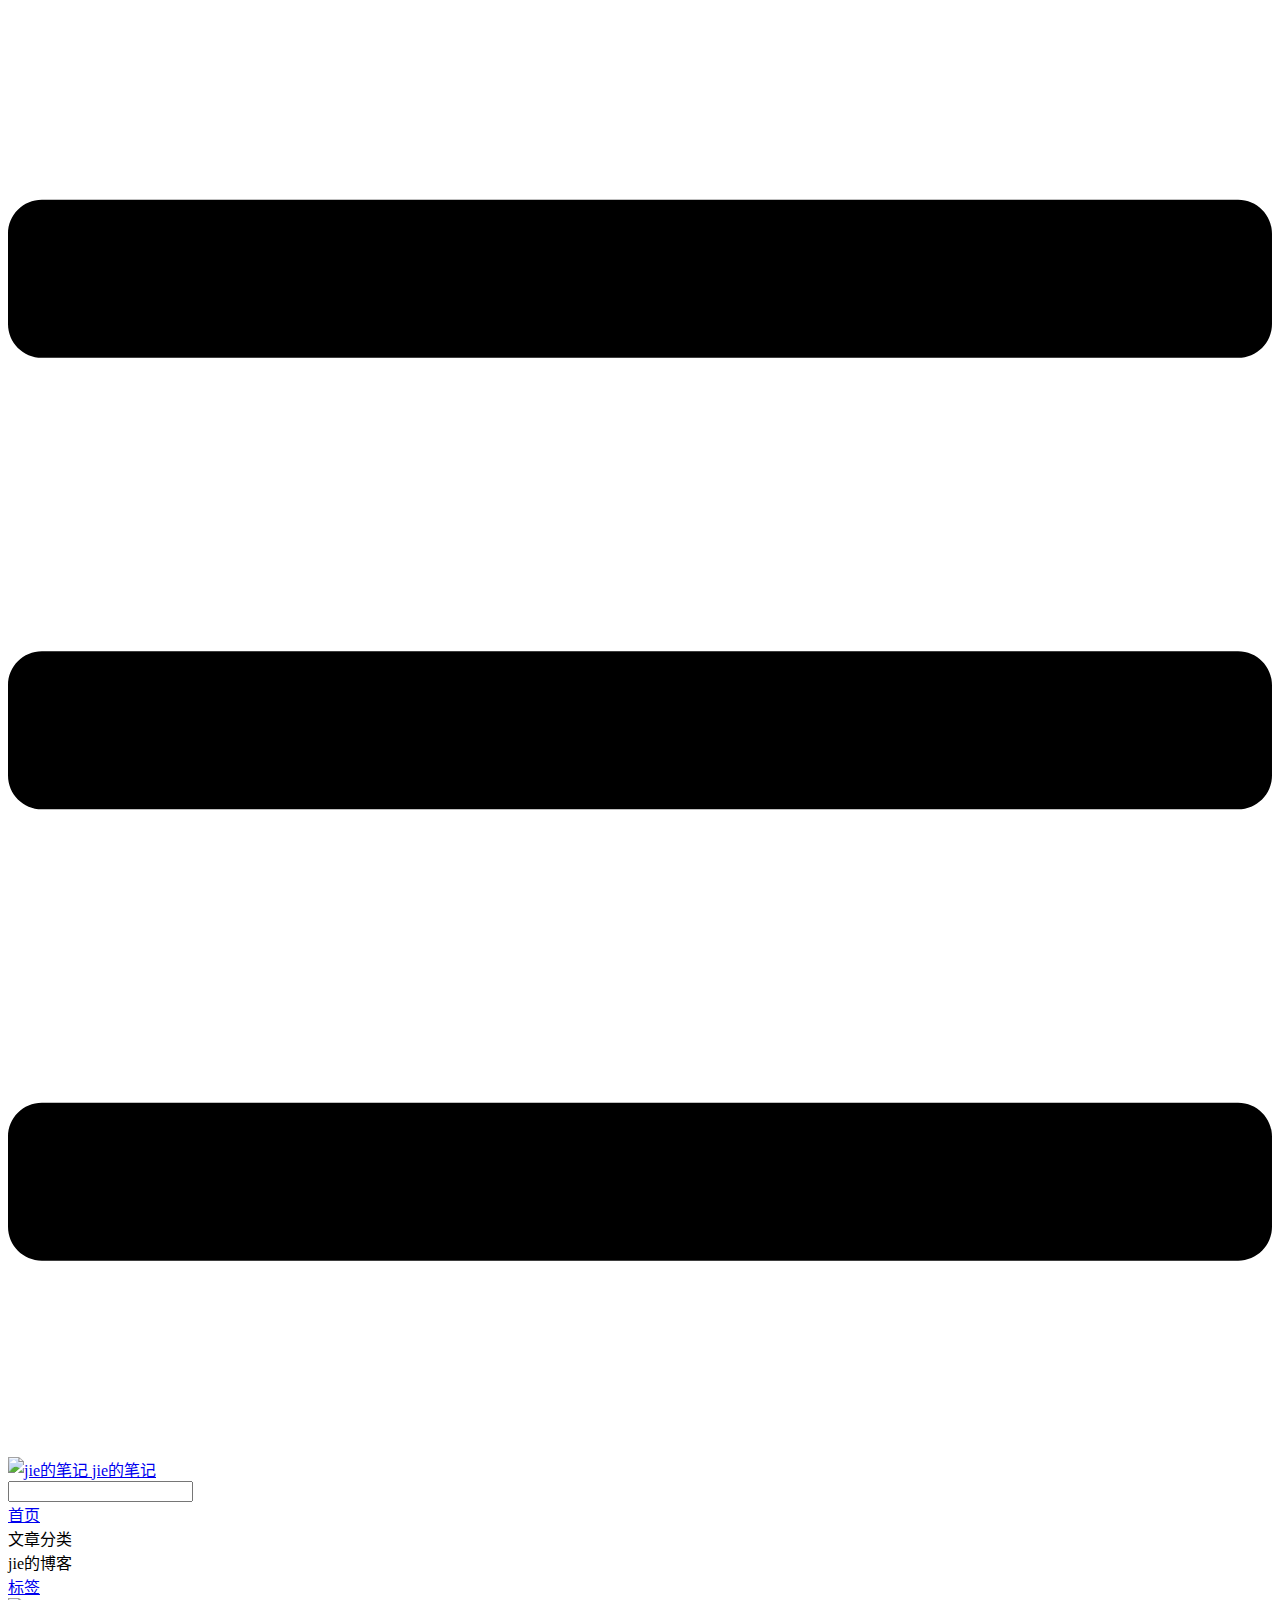
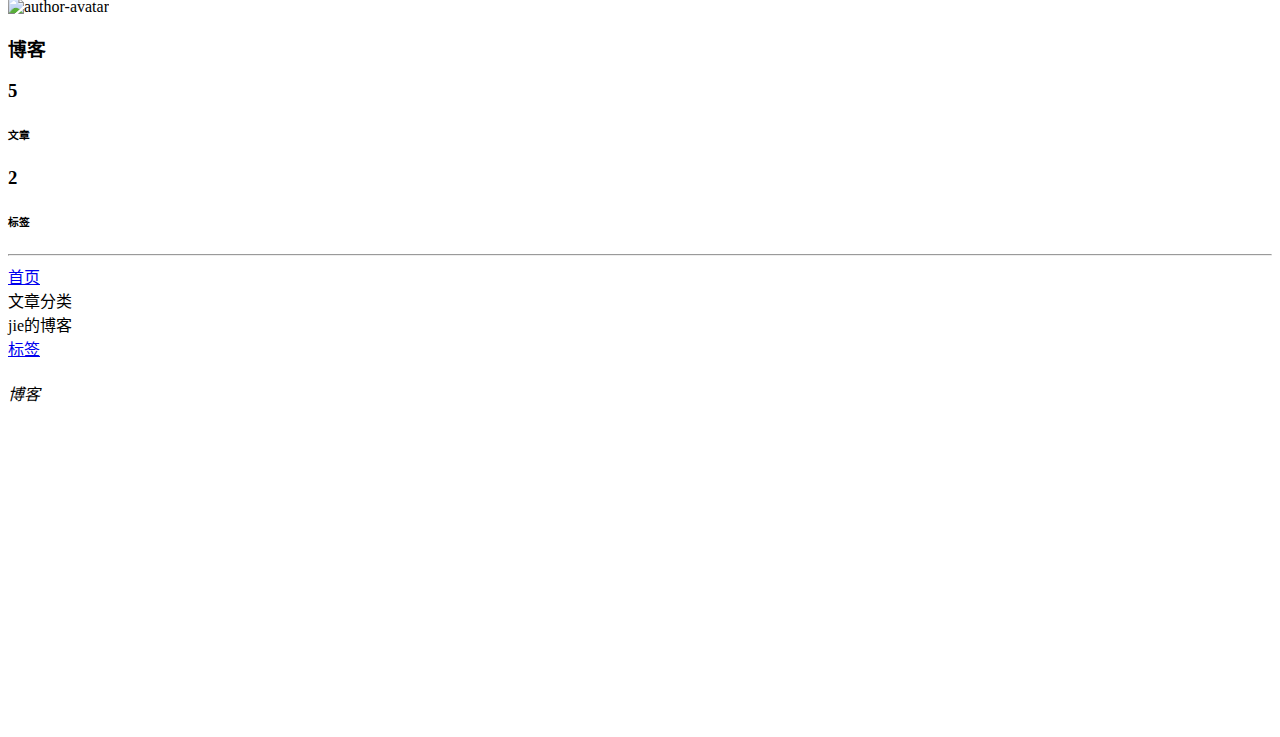
==== commit d5d3026b: "page4" ====
--- a/categories/index.html
+++ b/categories/index.html
@@ -8,21 +8,21 @@
     
     <meta name="description" content="鸡鸡鸡">
     
-    <link rel="preload" href="/assets/css/0.styles.43501069.css" as="style"><link rel="preload" href="/assets/js/app.37d0c473.js" as="script"><link rel="preload" href="/assets/js/3.f2fbe34a.js" as="script"><link rel="preload" href="/assets/js/1.c74af5e0.js" as="script"><link rel="prefetch" href="/assets/js/10.d3dc0fa8.js"><link rel="prefetch" href="/assets/js/11.78cf3663.js"><link rel="prefetch" href="/assets/js/12.e8c0bba5.js"><link rel="prefetch" href="/assets/js/13.410f27b8.js"><link rel="prefetch" href="/assets/js/14.32c86ac4.js"><link rel="prefetch" href="/assets/js/15.c1bbd202.js"><link rel="prefetch" href="/assets/js/4.d15a57fa.js"><link rel="prefetch" href="/assets/js/5.4e952d87.js"><link rel="prefetch" href="/assets/js/6.4888f1c6.js"><link rel="prefetch" href="/assets/js/7.62f1fdc5.js"><link rel="prefetch" href="/assets/js/8.a4cc8111.js"><link rel="prefetch" href="/assets/js/9.5aacf98c.js">
-    <link rel="stylesheet" href="/assets/css/0.styles.43501069.css">
+    <link rel="preload" href="/blogs/assets/css/0.styles.2ae42af7.css" as="style"><link rel="preload" href="/blogs/assets/js/app.b261089a.js" as="script"><link rel="preload" href="/blogs/assets/js/3.f2fbe34a.js" as="script"><link rel="preload" href="/blogs/assets/js/1.c74af5e0.js" as="script"><link rel="prefetch" href="/blogs/assets/js/10.d3dc0fa8.js"><link rel="prefetch" href="/blogs/assets/js/11.9abd119a.js"><link rel="prefetch" href="/blogs/assets/js/12.c0fd7929.js"><link rel="prefetch" href="/blogs/assets/js/13.410f27b8.js"><link rel="prefetch" href="/blogs/assets/js/14.eab48845.js"><link rel="prefetch" href="/blogs/assets/js/15.7d0e9006.js"><link rel="prefetch" href="/blogs/assets/js/4.d15a57fa.js"><link rel="prefetch" href="/blogs/assets/js/5.4e952d87.js"><link rel="prefetch" href="/blogs/assets/js/6.4888f1c6.js"><link rel="prefetch" href="/blogs/assets/js/7.62f1fdc5.js"><link rel="prefetch" href="/blogs/assets/js/8.a4cc8111.js"><link rel="prefetch" href="/blogs/assets/js/9.5aacf98c.js">
+    <link rel="stylesheet" href="/blogs/assets/css/0.styles.2ae42af7.css">
   </head>
   <body>
     <div id="app" data-server-rendered="true"><div class="theme-container no-sidebar" data-v-7dd95ae2><div data-v-7dd95ae2><div class="password-shadow password-wrapper-out" style="display:none;" data-v-59e6cb88 data-v-7dd95ae2 data-v-7dd95ae2><h3 class="title" data-v-59e6cb88>jie的笔记</h3> <p class="description" data-v-59e6cb88>鸡鸡鸡</p> <label id="box" class="inputBox" data-v-59e6cb88><input type="password" value="" data-v-59e6cb88> <span data-v-59e6cb88>Konck! Knock!</span> <button data-v-59e6cb88>OK</button></label> <div class="footer" data-v-59e6cb88><span data-v-59e6cb88><i class="iconfont reco-theme" data-v-59e6cb88></i> <a target="blank" href="https://vuepress-theme-reco.recoluan.com" data-v-59e6cb88>vuePress-theme-reco</a></span> <span data-v-59e6cb88><i class="iconfont reco-copyright" data-v-59e6cb88></i> <a data-v-59e6cb88><span data-v-59e6cb88>博客</span>
           
         <!---->
         2023
-      </a></span></div></div> <div class="hide" data-v-7dd95ae2><header class="navbar" data-v-7dd95ae2><div class="sidebar-button"><svg xmlns="http://www.w3.org/2000/svg" aria-hidden="true" role="img" viewBox="0 0 448 512" class="icon"><path fill="currentColor" d="M436 124H12c-6.627 0-12-5.373-12-12V80c0-6.627 5.373-12 12-12h424c6.627 0 12 5.373 12 12v32c0 6.627-5.373 12-12 12zm0 160H12c-6.627 0-12-5.373-12-12v-32c0-6.627 5.373-12 12-12h424c6.627 0 12 5.373 12 12v32c0 6.627-5.373 12-12 12zm0 160H12c-6.627 0-12-5.373-12-12v-32c0-6.627 5.373-12 12-12h424c6.627 0 12 5.373 12 12v32c0 6.627-5.373 12-12 12z"></path></svg></div> <a href="/" class="home-link router-link-active"><img src="/11.png" alt="jie的笔记" class="logo"> <span class="site-name">jie的笔记</span></a> <div class="links"><div class="color-picker"><a class="color-button"><i class="iconfont reco-color"></i></a> <div class="color-picker-menu" style="display:none;"><div class="mode-options"><h4 class="title">Choose mode</h4> <ul class="color-mode-options"><li class="dark">dark</li><li class="auto active">auto</li><li class="light">light</li></ul></div></div></div> <div class="search-box"><i class="iconfont reco-search"></i> <input aria-label="Search" autocomplete="off" spellcheck="false" value=""> <!----></div> <nav class="nav-links can-hide"><div class="nav-item"><a href="/" class="nav-link"><i class="undefined"></i>
+      </a></span></div></div> <div class="hide" data-v-7dd95ae2><header class="navbar" data-v-7dd95ae2><div class="sidebar-button"><svg xmlns="http://www.w3.org/2000/svg" aria-hidden="true" role="img" viewBox="0 0 448 512" class="icon"><path fill="currentColor" d="M436 124H12c-6.627 0-12-5.373-12-12V80c0-6.627 5.373-12 12-12h424c6.627 0 12 5.373 12 12v32c0 6.627-5.373 12-12 12zm0 160H12c-6.627 0-12-5.373-12-12v-32c0-6.627 5.373-12 12-12h424c6.627 0 12 5.373 12 12v32c0 6.627-5.373 12-12 12zm0 160H12c-6.627 0-12-5.373-12-12v-32c0-6.627 5.373-12 12-12h424c6.627 0 12 5.373 12 12v32c0 6.627-5.373 12-12 12z"></path></svg></div> <a href="/blogs/" class="home-link router-link-active"><img src="/blogs/11.png" alt="jie的笔记" class="logo"> <span class="site-name">jie的笔记</span></a> <div class="links"><div class="color-picker"><a class="color-button"><i class="iconfont reco-color"></i></a> <div class="color-picker-menu" style="display:none;"><div class="mode-options"><h4 class="title">Choose mode</h4> <ul class="color-mode-options"><li class="dark">dark</li><li class="auto active">auto</li><li class="light">light</li></ul></div></div></div> <div class="search-box"><i class="iconfont reco-search"></i> <input aria-label="Search" autocomplete="off" spellcheck="false" value=""> <!----></div> <nav class="nav-links can-hide"><div class="nav-item"><a href="/blogs/" class="nav-link"><i class="undefined"></i>
   首页
 </a></div><div class="nav-item"><div class="dropdown-wrapper"><a class="dropdown-title"><span class="title"><i class="iconfont reco-category"></i>
       文章分类
-    </span> <span class="arrow right"></span></a> <ul class="nav-dropdown" style="display:none;"><li class="dropdown-item"><!----> <a href="/categories/后端/" class="nav-link"><i class="undefined"></i>
+    </span> <span class="arrow right"></span></a> <ul class="nav-dropdown" style="display:none;"><li class="dropdown-item"><!----> <a href="/blogs/categories/后端/" class="nav-link"><i class="undefined"></i>
   后端
-</a></li><li class="dropdown-item"><!----> <a href="/categories/前端/" class="nav-link"><i class="undefined"></i>
+</a></li><li class="dropdown-item"><!----> <a href="/blogs/categories/前端/" class="nav-link"><i class="undefined"></i>
   前端
 </a></li></ul></div></div><div class="nav-item"><div class="dropdown-wrapper"><a class="dropdown-title"><span class="title"><i class="undefined"></i>
       jie的博客
@@ -30,17 +30,17 @@
   掘金
   <span><svg xmlns="http://www.w3.org/2000/svg" aria-hidden="true" focusable="false" x="0px" y="0px" viewBox="0 0 100 100" width="15" height="15" class="icon outbound"><path fill="currentColor" d="M18.8,85.1h56l0,0c2.2,0,4-1.8,4-4v-32h-8v28h-48v-48h28v-8h-32l0,0c-2.2,0-4,1.8-4,4v56C14.8,83.3,16.6,85.1,18.8,85.1z"></path> <polygon fill="currentColor" points="45.7,48.7 51.3,54.3 77.2,28.5 77.2,37.2 85.2,37.2 85.2,14.9 62.8,14.9 62.8,22.9 71.5,22.9"></polygon></svg> <span class="sr-only">(opens new window)</span></span></a></li><li class="dropdown-item"><!----> <a href="https://github.com/jie0181" target="_blank" rel="noopener noreferrer" class="nav-link external"><i class="undefined"></i>
   Github
-  <span><svg xmlns="http://www.w3.org/2000/svg" aria-hidden="true" focusable="false" x="0px" y="0px" viewBox="0 0 100 100" width="15" height="15" class="icon outbound"><path fill="currentColor" d="M18.8,85.1h56l0,0c2.2,0,4-1.8,4-4v-32h-8v28h-48v-48h28v-8h-32l0,0c-2.2,0-4,1.8-4,4v56C14.8,83.3,16.6,85.1,18.8,85.1z"></path> <polygon fill="currentColor" points="45.7,48.7 51.3,54.3 77.2,28.5 77.2,37.2 85.2,37.2 85.2,14.9 62.8,14.9 62.8,22.9 71.5,22.9"></polygon></svg> <span class="sr-only">(opens new window)</span></span></a></li></ul></div></div><div class="nav-item"><a href="/tag/" class="nav-link"><i class="iconfont reco-tag"></i>
+  <span><svg xmlns="http://www.w3.org/2000/svg" aria-hidden="true" focusable="false" x="0px" y="0px" viewBox="0 0 100 100" width="15" height="15" class="icon outbound"><path fill="currentColor" d="M18.8,85.1h56l0,0c2.2,0,4-1.8,4-4v-32h-8v28h-48v-48h28v-8h-32l0,0c-2.2,0-4,1.8-4,4v56C14.8,83.3,16.6,85.1,18.8,85.1z"></path> <polygon fill="currentColor" points="45.7,48.7 51.3,54.3 77.2,28.5 77.2,37.2 85.2,37.2 85.2,14.9 62.8,14.9 62.8,22.9 71.5,22.9"></polygon></svg> <span class="sr-only">(opens new window)</span></span></a></li></ul></div></div><div class="nav-item"><a href="/blogs/tag/" class="nav-link"><i class="iconfont reco-tag"></i>
   标签
-</a></div> <!----></nav></div></header> <div class="sidebar-mask" data-v-7dd95ae2></div> <aside class="sidebar" data-v-7dd95ae2><div class="personal-info-wrapper" data-v-1fad0c41 data-v-7dd95ae2><img src="/11.png" alt="author-avatar" class="personal-img" data-v-1fad0c41> <h3 class="name" data-v-1fad0c41>
+</a></div> <!----></nav></div></header> <div class="sidebar-mask" data-v-7dd95ae2></div> <aside class="sidebar" data-v-7dd95ae2><div class="personal-info-wrapper" data-v-1fad0c41 data-v-7dd95ae2><img src="/blogs/11.png" alt="author-avatar" class="personal-img" data-v-1fad0c41> <h3 class="name" data-v-1fad0c41>
     博客
-  </h3> <div class="num" data-v-1fad0c41><div data-v-1fad0c41><h3 data-v-1fad0c41>5</h3> <h6 data-v-1fad0c41>文章</h6></div> <div data-v-1fad0c41><h3 data-v-1fad0c41>2</h3> <h6 data-v-1fad0c41>标签</h6></div></div> <ul class="social-links" data-v-1fad0c41></ul> <hr data-v-1fad0c41></div> <nav class="nav-links"><div class="nav-item"><a href="/" class="nav-link"><i class="undefined"></i>
+  </h3> <div class="num" data-v-1fad0c41><div data-v-1fad0c41><h3 data-v-1fad0c41>5</h3> <h6 data-v-1fad0c41>文章</h6></div> <div data-v-1fad0c41><h3 data-v-1fad0c41>2</h3> <h6 data-v-1fad0c41>标签</h6></div></div> <ul class="social-links" data-v-1fad0c41></ul> <hr data-v-1fad0c41></div> <nav class="nav-links"><div class="nav-item"><a href="/blogs/" class="nav-link"><i class="undefined"></i>
   首页
 </a></div><div class="nav-item"><div class="dropdown-wrapper"><a class="dropdown-title"><span class="title"><i class="iconfont reco-category"></i>
       文章分类
-    </span> <span class="arrow right"></span></a> <ul class="nav-dropdown" style="display:none;"><li class="dropdown-item"><!----> <a href="/categories/后端/" class="nav-link"><i class="undefined"></i>
+    </span> <span class="arrow right"></span></a> <ul class="nav-dropdown" style="display:none;"><li class="dropdown-item"><!----> <a href="/blogs/categories/后端/" class="nav-link"><i class="undefined"></i>
   后端
-</a></li><li class="dropdown-item"><!----> <a href="/categories/前端/" class="nav-link"><i class="undefined"></i>
+</a></li><li class="dropdown-item"><!----> <a href="/blogs/categories/前端/" class="nav-link"><i class="undefined"></i>
   前端
 </a></li></ul></div></div><div class="nav-item"><div class="dropdown-wrapper"><a class="dropdown-title"><span class="title"><i class="undefined"></i>
       jie的博客
@@ -48,13 +48,13 @@
   掘金
   <span><svg xmlns="http://www.w3.org/2000/svg" aria-hidden="true" focusable="false" x="0px" y="0px" viewBox="0 0 100 100" width="15" height="15" class="icon outbound"><path fill="currentColor" d="M18.8,85.1h56l0,0c2.2,0,4-1.8,4-4v-32h-8v28h-48v-48h28v-8h-32l0,0c-2.2,0-4,1.8-4,4v56C14.8,83.3,16.6,85.1,18.8,85.1z"></path> <polygon fill="currentColor" points="45.7,48.7 51.3,54.3 77.2,28.5 77.2,37.2 85.2,37.2 85.2,14.9 62.8,14.9 62.8,22.9 71.5,22.9"></polygon></svg> <span class="sr-only">(opens new window)</span></span></a></li><li class="dropdown-item"><!----> <a href="https://github.com/jie0181" target="_blank" rel="noopener noreferrer" class="nav-link external"><i class="undefined"></i>
   Github
-  <span><svg xmlns="http://www.w3.org/2000/svg" aria-hidden="true" focusable="false" x="0px" y="0px" viewBox="0 0 100 100" width="15" height="15" class="icon outbound"><path fill="currentColor" d="M18.8,85.1h56l0,0c2.2,0,4-1.8,4-4v-32h-8v28h-48v-48h28v-8h-32l0,0c-2.2,0-4,1.8-4,4v56C14.8,83.3,16.6,85.1,18.8,85.1z"></path> <polygon fill="currentColor" points="45.7,48.7 51.3,54.3 77.2,28.5 77.2,37.2 85.2,37.2 85.2,14.9 62.8,14.9 62.8,22.9 71.5,22.9"></polygon></svg> <span class="sr-only">(opens new window)</span></span></a></li></ul></div></div><div class="nav-item"><a href="/tag/" class="nav-link"><i class="iconfont reco-tag"></i>
+  <span><svg xmlns="http://www.w3.org/2000/svg" aria-hidden="true" focusable="false" x="0px" y="0px" viewBox="0 0 100 100" width="15" height="15" class="icon outbound"><path fill="currentColor" d="M18.8,85.1h56l0,0c2.2,0,4-1.8,4-4v-32h-8v28h-48v-48h28v-8h-32l0,0c-2.2,0-4,1.8-4,4v56C14.8,83.3,16.6,85.1,18.8,85.1z"></path> <polygon fill="currentColor" points="45.7,48.7 51.3,54.3 77.2,28.5 77.2,37.2 85.2,37.2 85.2,14.9 62.8,14.9 62.8,22.9 71.5,22.9"></polygon></svg> <span class="sr-only">(opens new window)</span></span></a></li></ul></div></div><div class="nav-item"><a href="/blogs/tag/" class="nav-link"><i class="iconfont reco-tag"></i>
   标签
 </a></div> <!----></nav> <!----> </aside> <div class="password-shadow password-wrapper-in" style="display:none;" data-v-59e6cb88 data-v-7dd95ae2><h3 class="title" data-v-59e6cb88>Categories</h3> <!----> <label id="box" class="inputBox" data-v-59e6cb88><input type="password" value="" data-v-59e6cb88> <span data-v-59e6cb88>Konck! Knock!</span> <button data-v-59e6cb88>OK</button></label> <div class="footer" data-v-59e6cb88><span data-v-59e6cb88><i class="iconfont reco-theme" data-v-59e6cb88></i> <a target="blank" href="https://vuepress-theme-reco.recoluan.com" data-v-59e6cb88>vuePress-theme-reco</a></span> <span data-v-59e6cb88><i class="iconfont reco-copyright" data-v-59e6cb88></i> <a data-v-59e6cb88><span data-v-59e6cb88>博客</span>
           
         <!---->
         2023
       </a></span></div></div> <div data-v-7dd95ae2><div data-v-7dd95ae2><main class="page" style="padding-right:0;"><section style="display:;"><div class="page-title"><h1 class="title"></h1> <div data-v-8a445198><i class="iconfont reco-account" data-v-8a445198><span data-v-8a445198>博客</span></i> <!----> <!----> <!----></div></div> <!----></section> <footer class="page-edit"><!----> <!----></footer> <!----> <div class="comments-wrapper"><!----></div></main></div> <!----></div> <ul class="sub-sidebar sub-sidebar-wrapper" style="width:0;" data-v-b57cc07c data-v-7dd95ae2></ul></div></div></div><div class="global-ui"><div class="back-to-ceiling" style="right:1rem;bottom:6rem;width:2.5rem;height:2.5rem;border-radius:.25rem;line-height:2.5rem;display:none;" data-v-c6073ba8 data-v-c6073ba8><svg t="1574745035067" viewBox="0 0 1024 1024" version="1.1" xmlns="http://www.w3.org/2000/svg" p-id="5404" class="icon" data-v-c6073ba8><path d="M526.60727968 10.90185116a27.675 27.675 0 0 0-29.21455937 0c-131.36607665 82.28402758-218.69155461 228.01873535-218.69155402 394.07834331a462.20625001 462.20625001 0 0 0 5.36959153 69.94390903c1.00431239 6.55289093-0.34802892 13.13561351-3.76865779 18.80351572-32.63518765 54.11355614-51.75690182 118.55860487-51.7569018 187.94566865a371.06718723 371.06718723 0 0 0 11.50484808 91.98906777c6.53300375 25.50556257 41.68394495 28.14064038 52.69160883 4.22606766 17.37162448-37.73630017 42.14135425-72.50938081 72.80769204-103.21549295 2.18761121 3.04276886 4.15646224 6.24463696 6.40373557 9.22774369a1871.4375 1871.4375 0 0 0 140.04691725 5.34970492 1866.36093723 1866.36093723 0 0 0 140.04691723-5.34970492c2.24727335-2.98310674 4.21612437-6.18497483 6.3937923-9.2178004 30.66633723 30.70611158 55.4360664 65.4791928 72.80769147 103.21549355 11.00766384 23.91457269 46.15860503 21.27949489 52.69160879-4.22606768a371.15156223 371.15156223 0 0 0 11.514792-91.99901164c0-69.36717486-19.13165746-133.82216804-51.75690182-187.92578088-3.42062944-5.66790279-4.76302748-12.26056868-3.76865837-18.80351632a462.20625001 462.20625001 0 0 0 5.36959269-69.943909c-0.00994388-166.08943902-87.32547796-311.81420293-218.6915546-394.09823051zM605.93803103 357.87693858a93.93749974 93.93749974 0 1 1-187.89594924 6.1e-7 93.93749974 93.93749974 0 0 1 187.89594924-6.1e-7z" p-id="5405" data-v-c6073ba8></path><path d="M429.50777625 765.63860547C429.50777625 803.39355007 466.44236686 1000.39046097 512.00932183 1000.39046097c45.56695499 0 82.4922232-197.00623328 82.5015456-234.7518555 0-37.75494459-36.9345906-68.35043303-82.4922232-68.34111062-45.57627738-0.00932239-82.52019037 30.59548842-82.51086798 68.34111062z" p-id="5406" data-v-c6073ba8></path></svg></div><div class="Sakura" data-v-248d85d6><canvas id="canvas_sakura" style="z-index:-1;" data-v-248d85d6></canvas></div><canvas id="vuepress-canvas-cursor"></canvas></div></div>
-    <script src="/assets/js/app.37d0c473.js" defer></script><script src="/assets/js/3.f2fbe34a.js" defer></script><script src="/assets/js/1.c74af5e0.js" defer></script>
+    <script src="/blogs/assets/js/app.b261089a.js" defer></script><script src="/blogs/assets/js/3.f2fbe34a.js" defer></script><script src="/blogs/assets/js/1.c74af5e0.js" defer></script>
   </body>
 </html>
